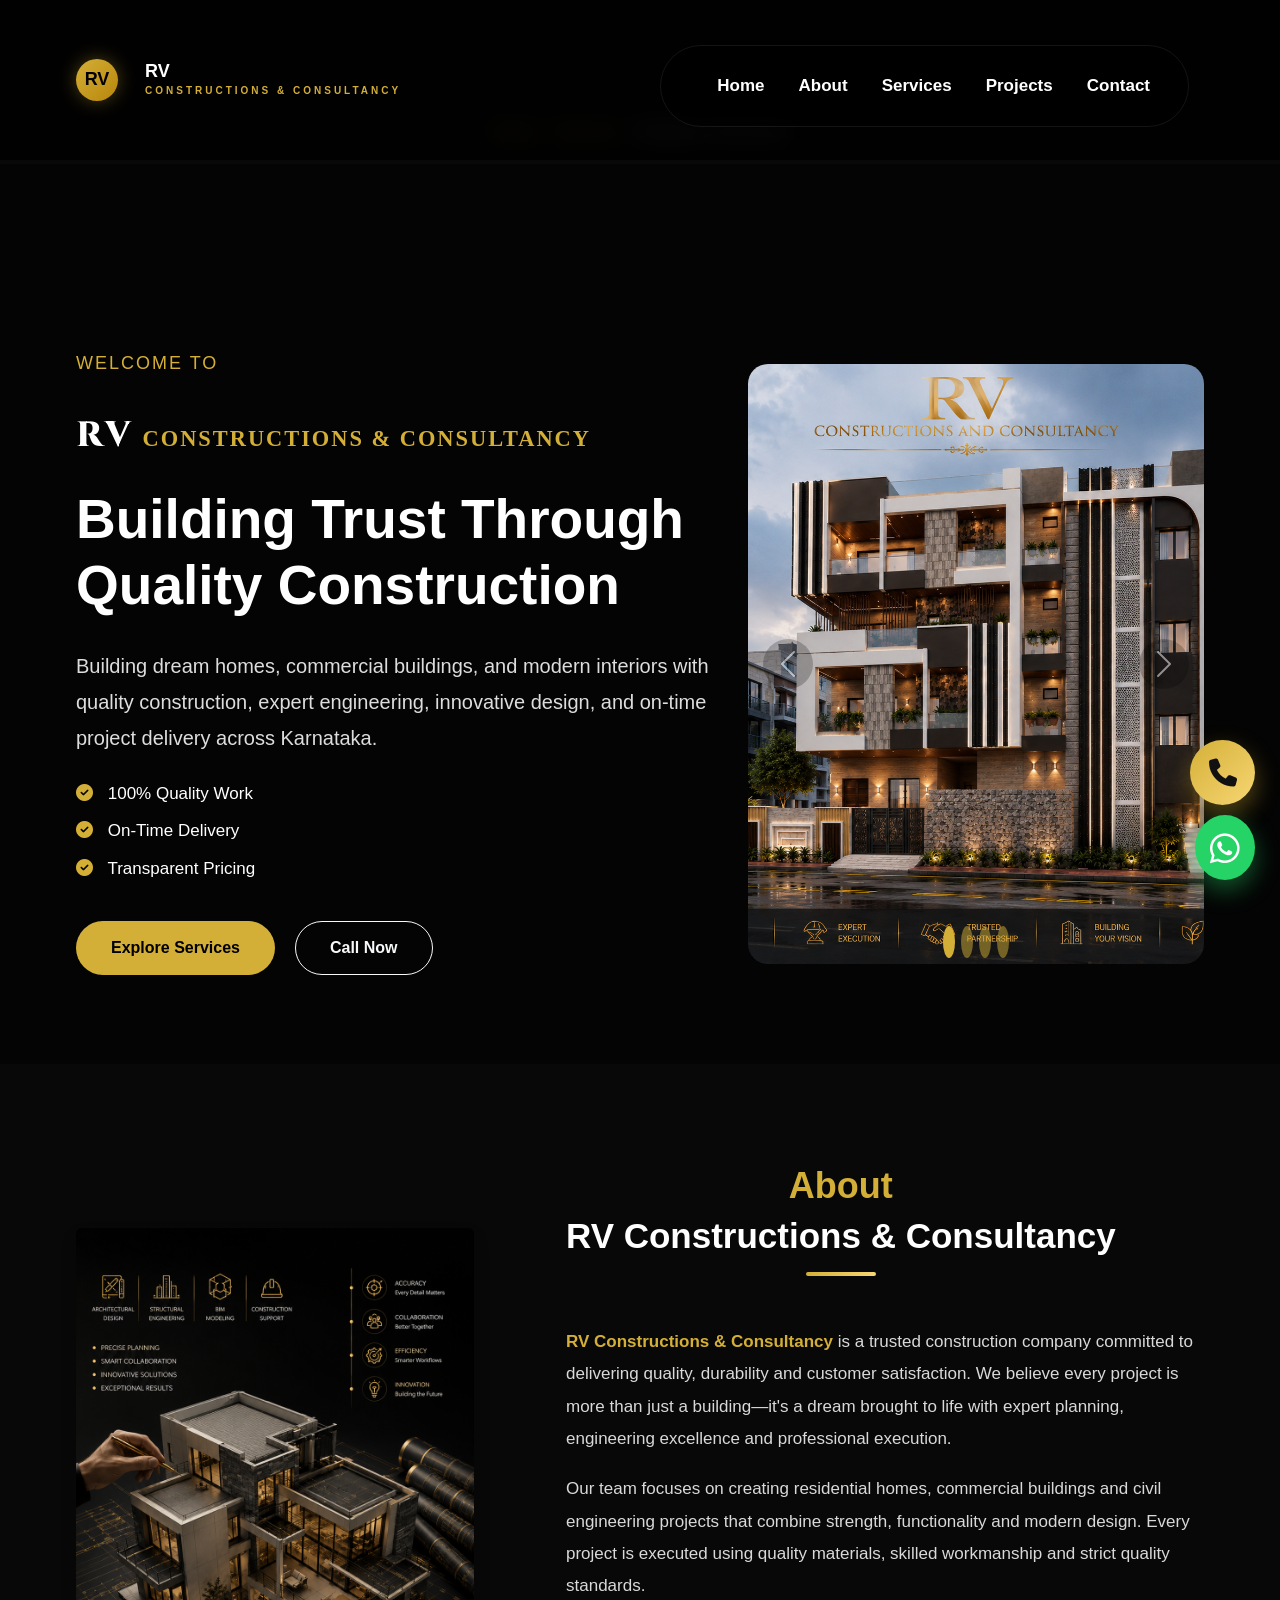
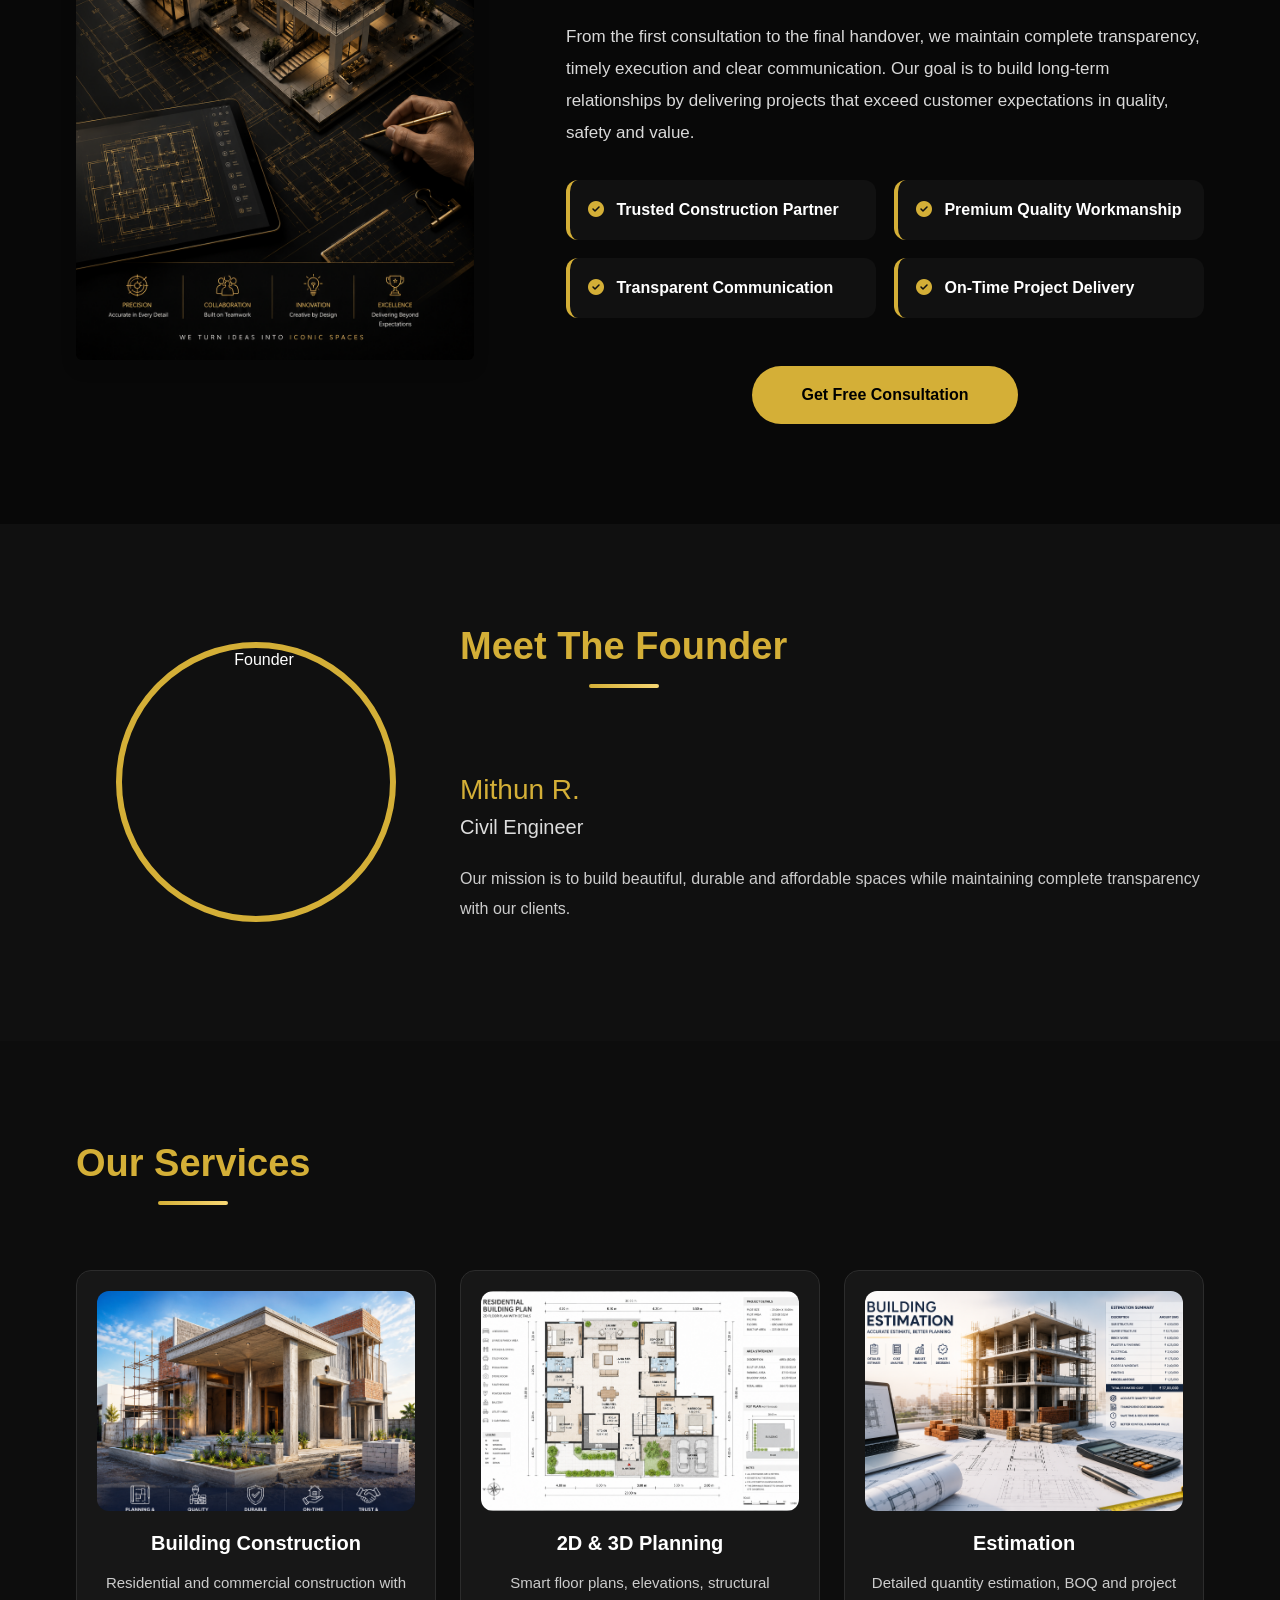
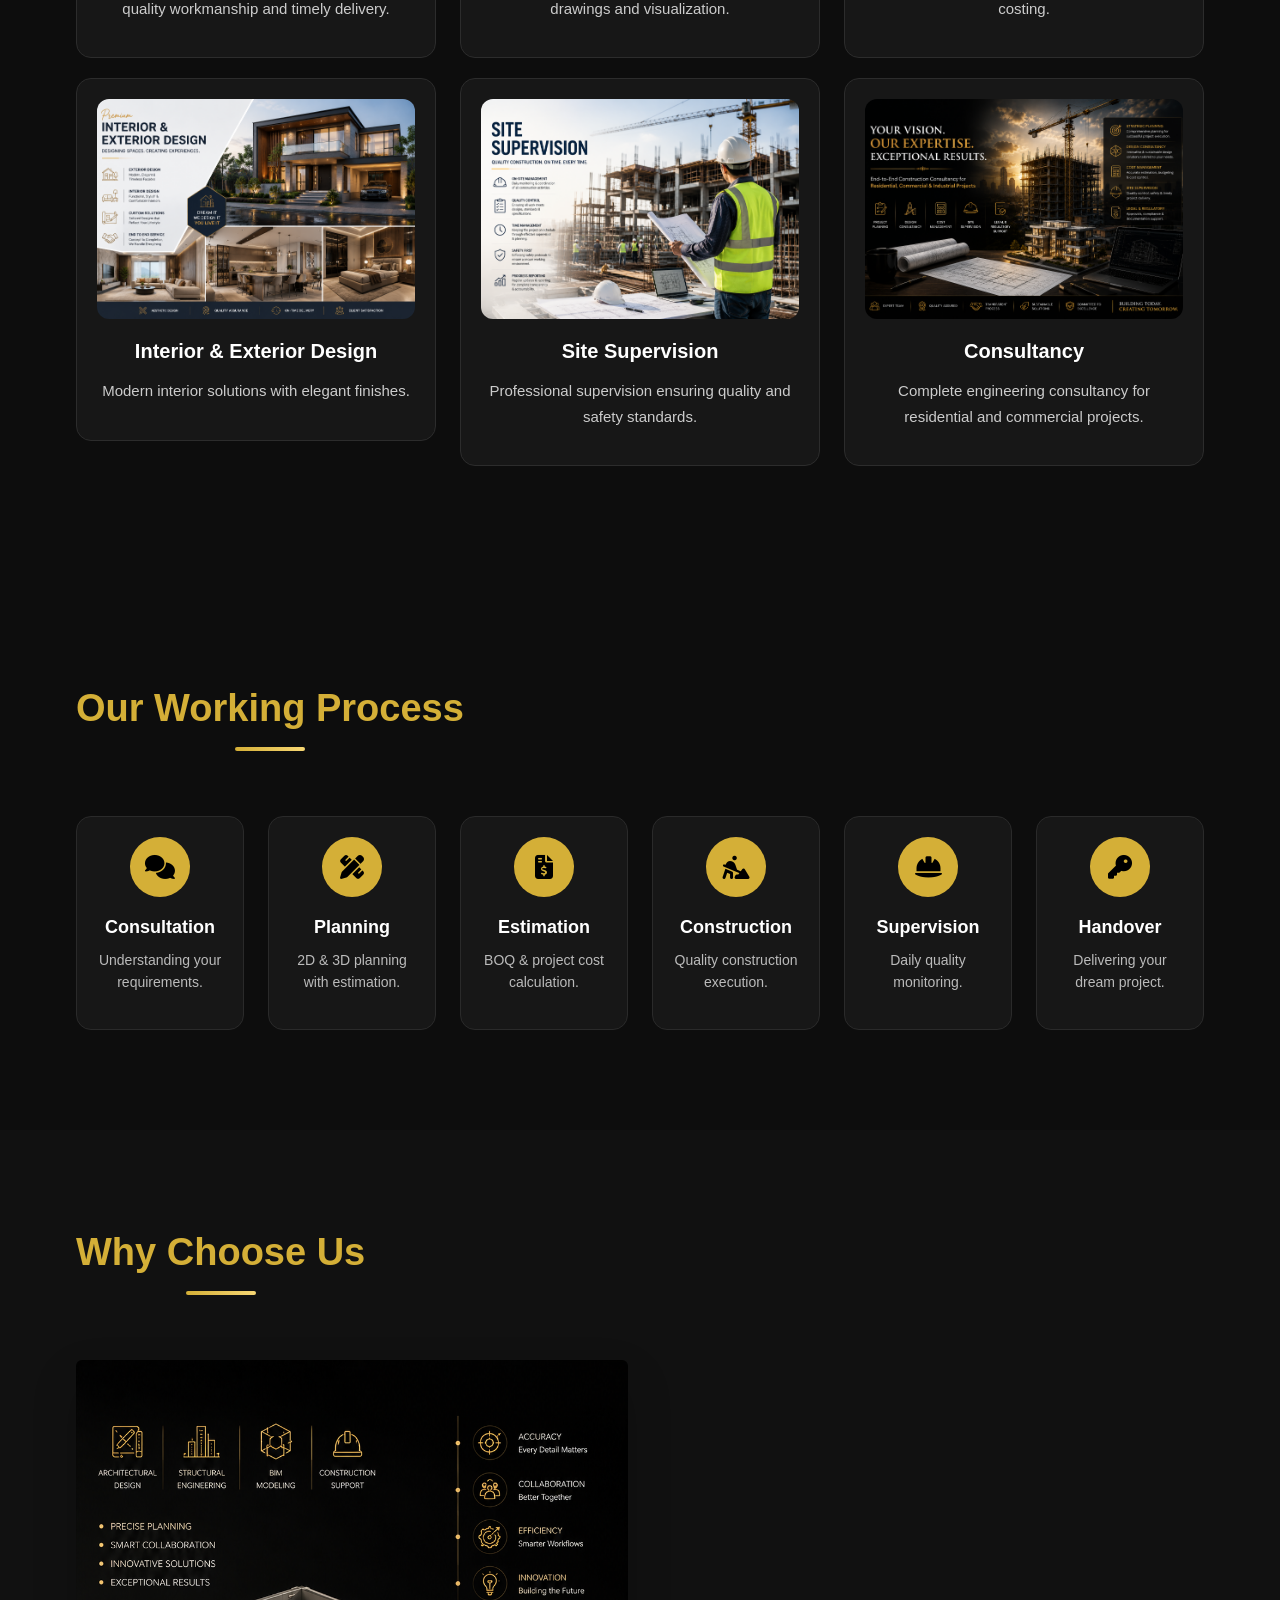
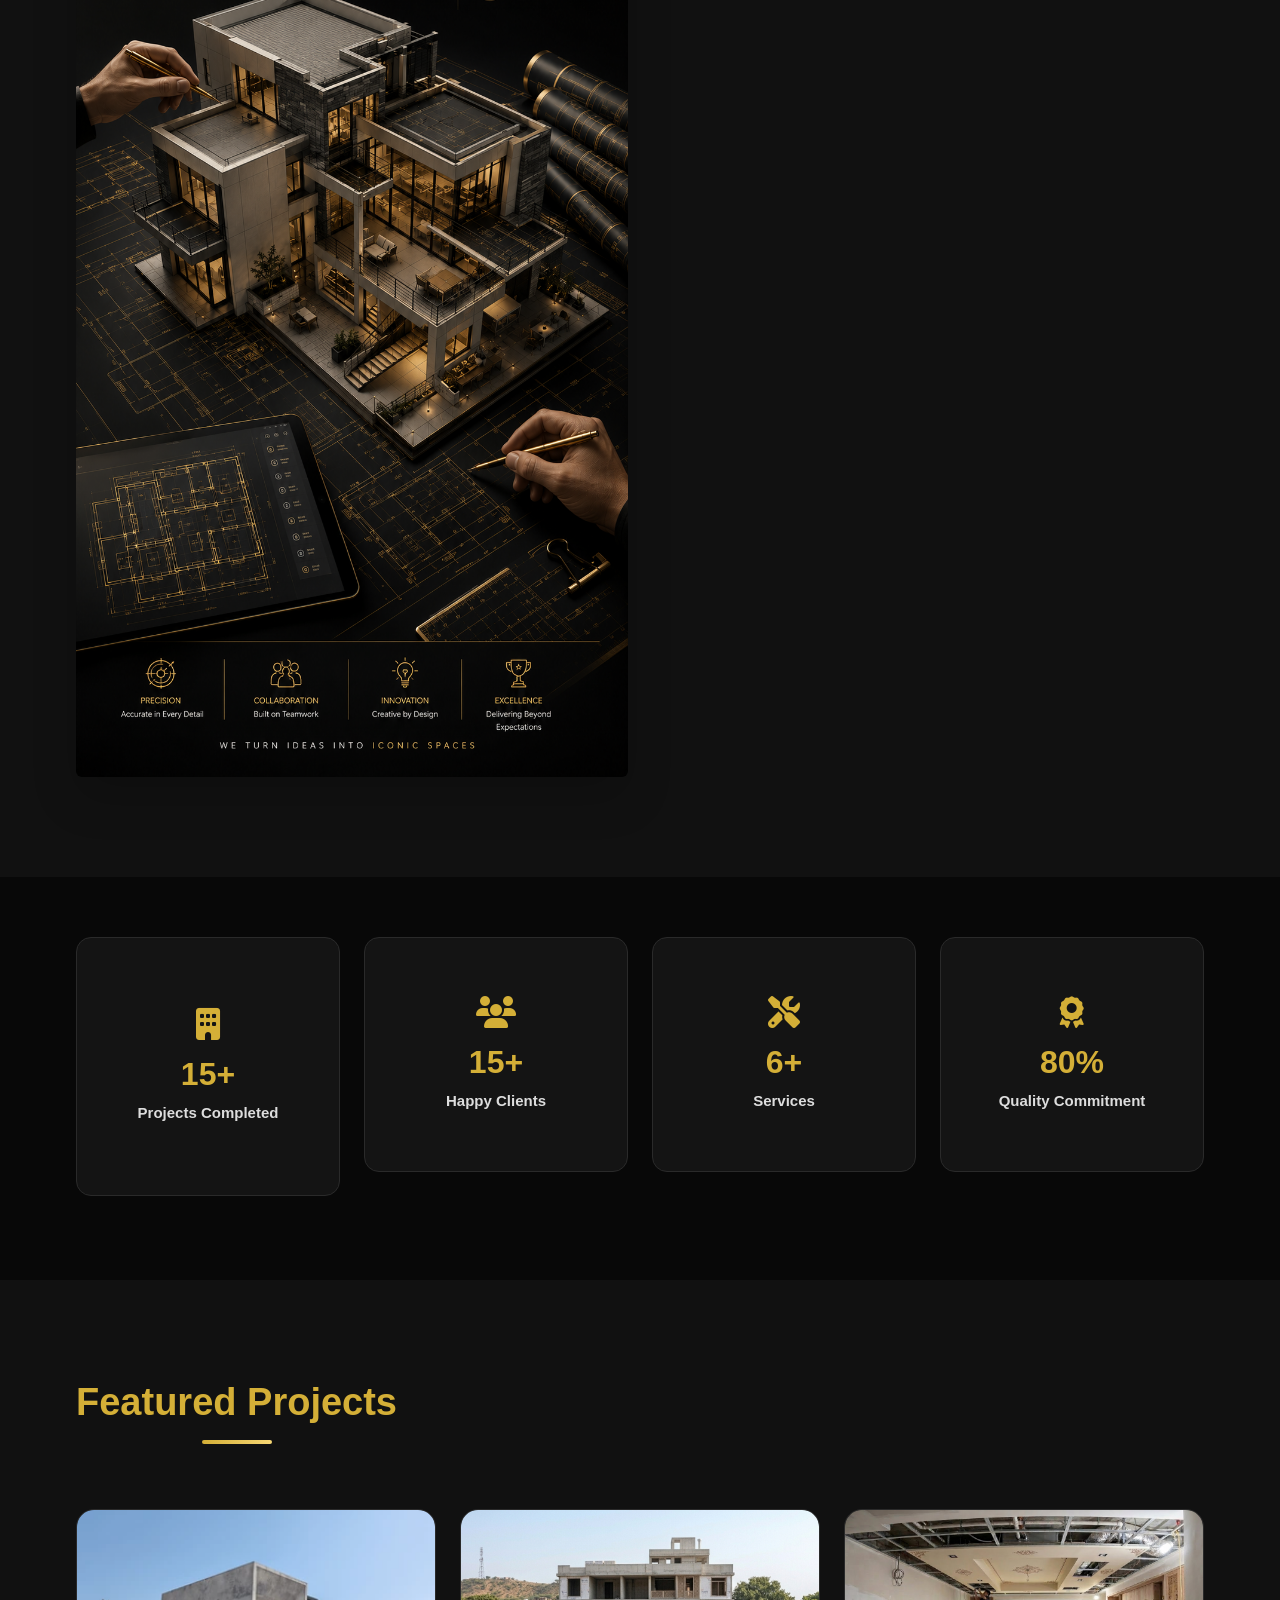
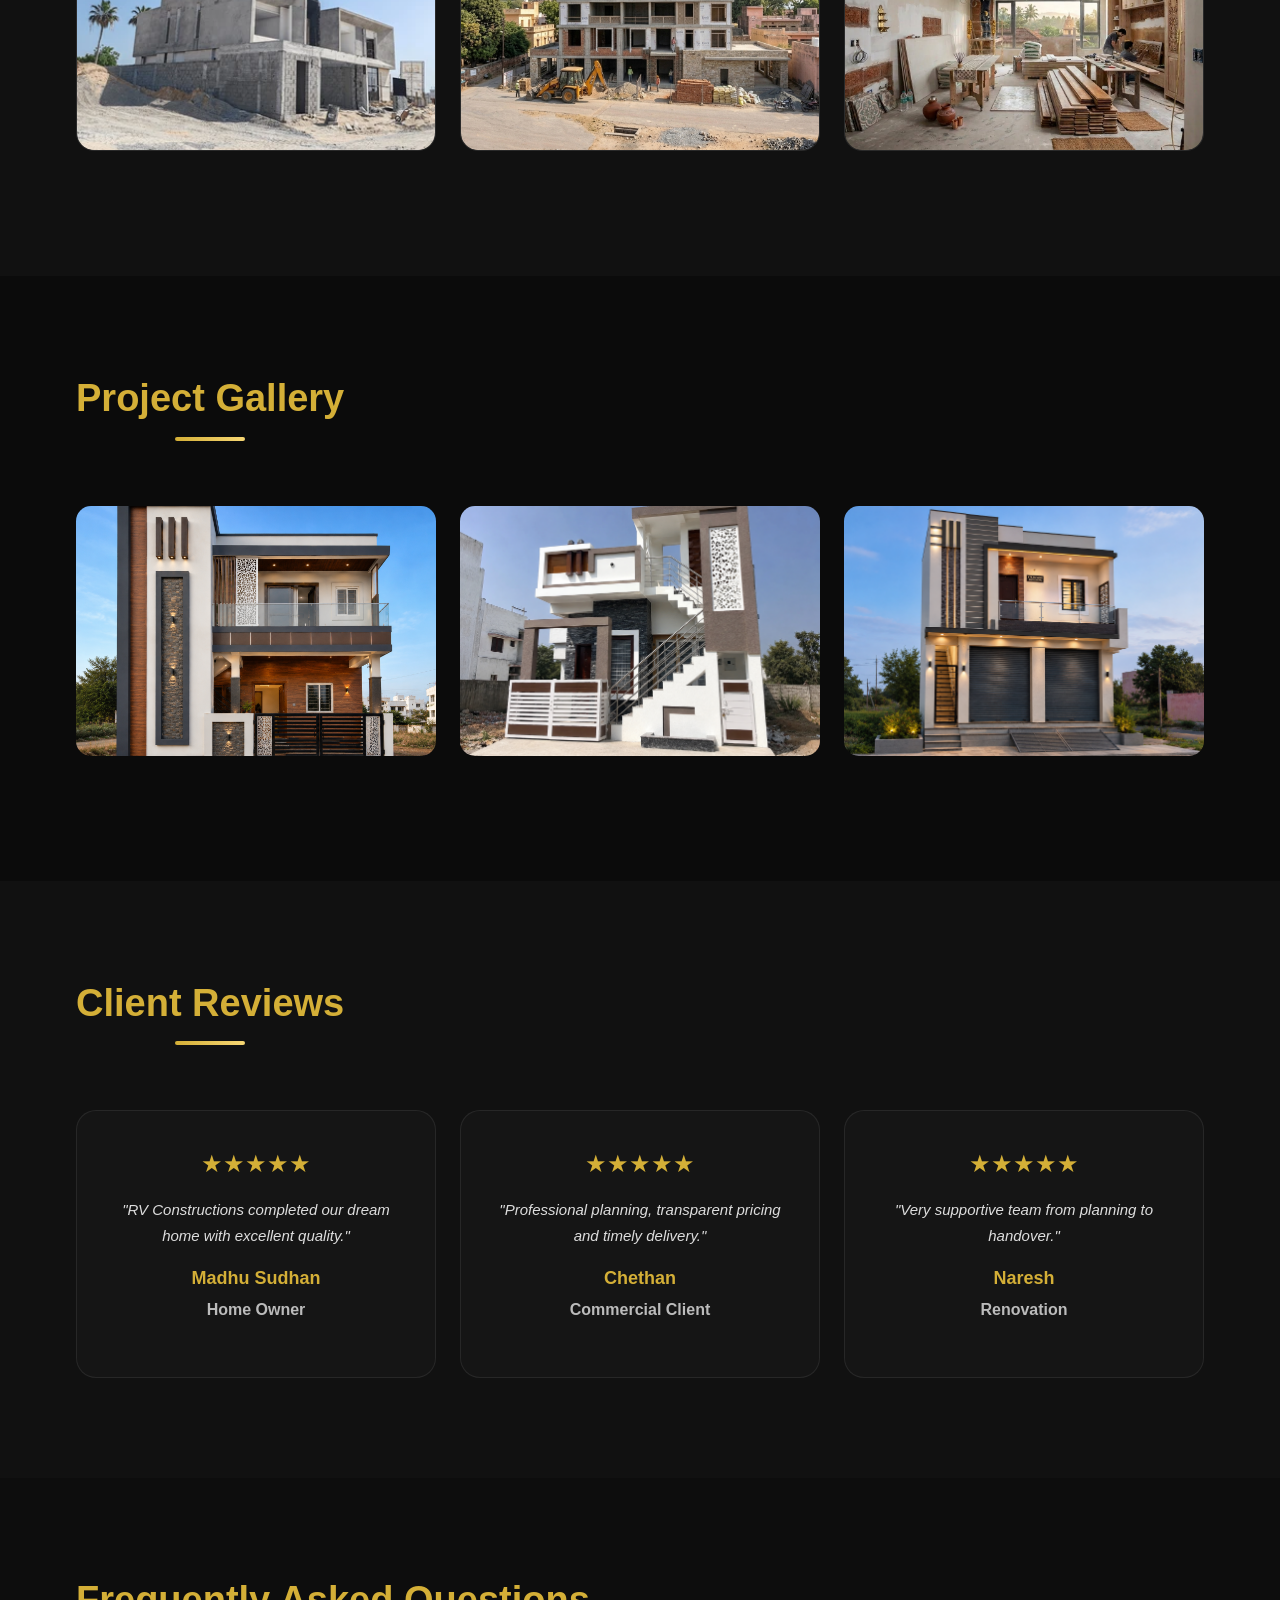
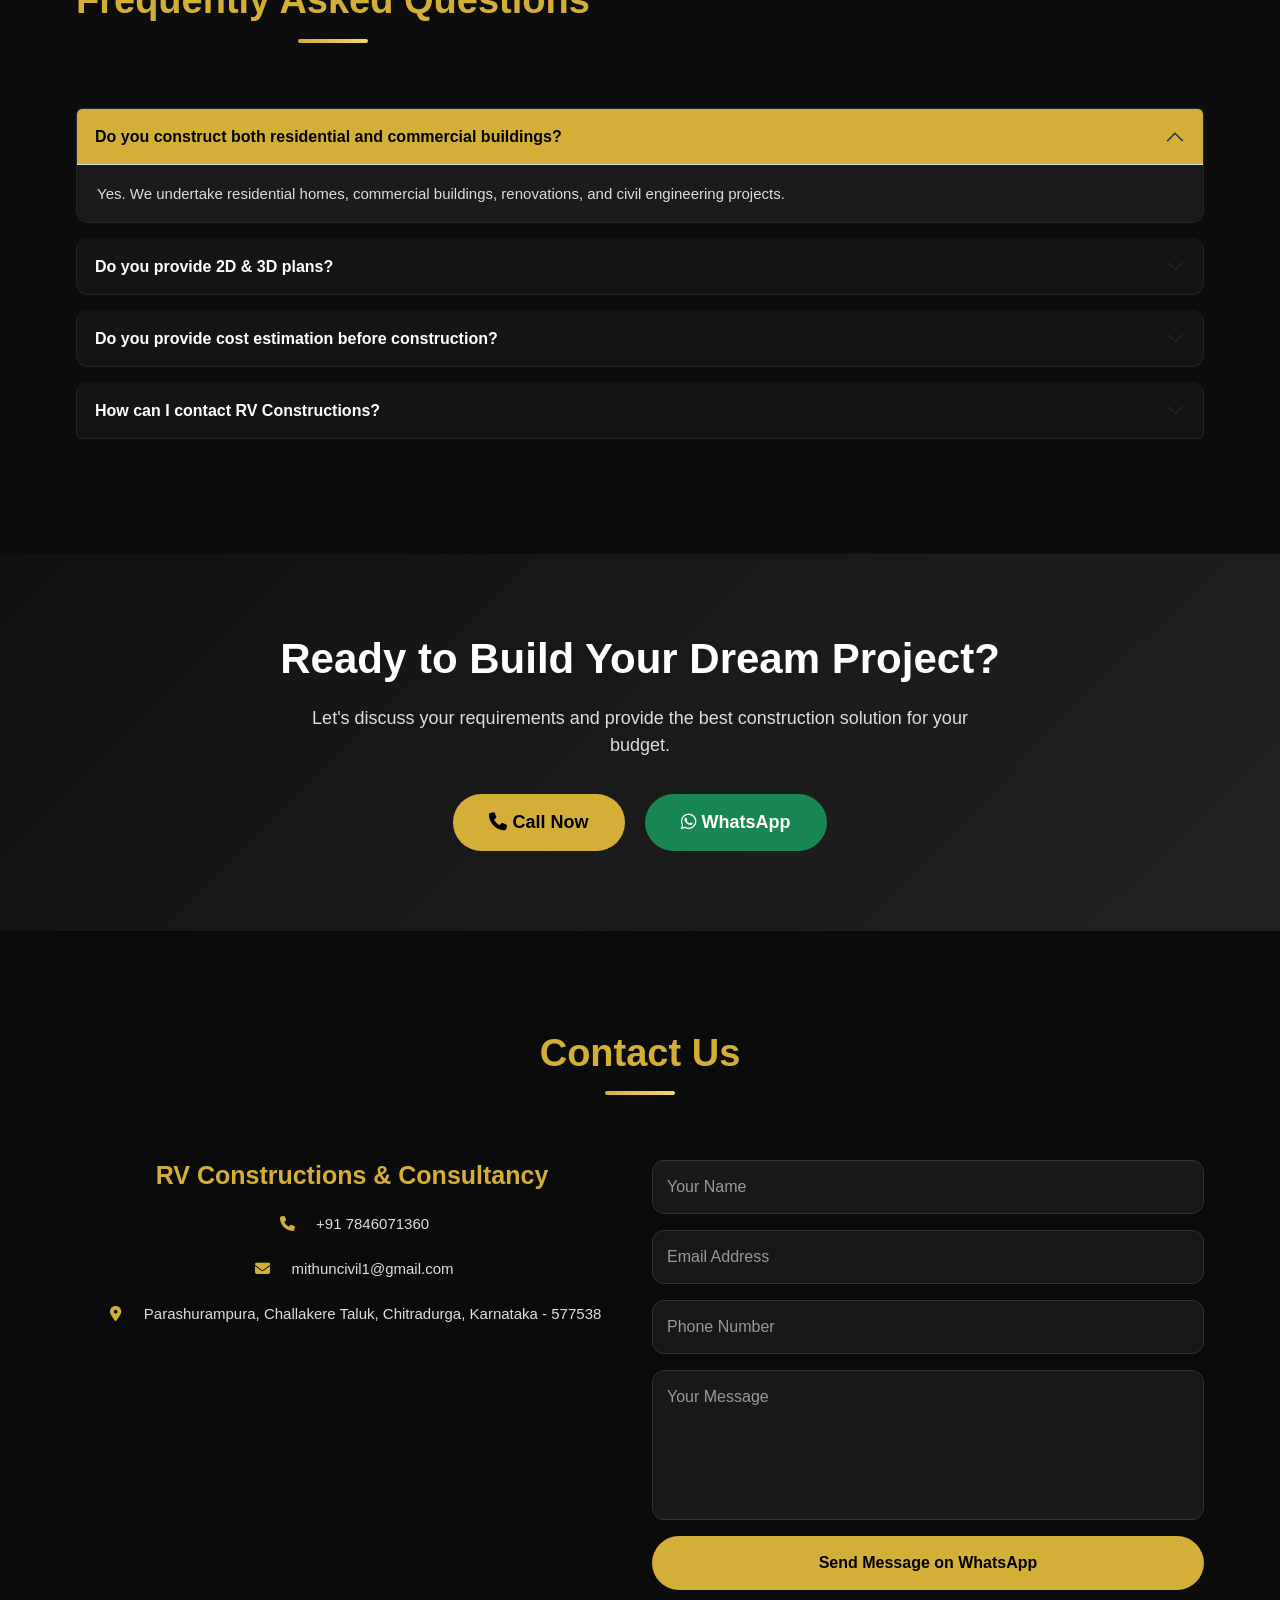
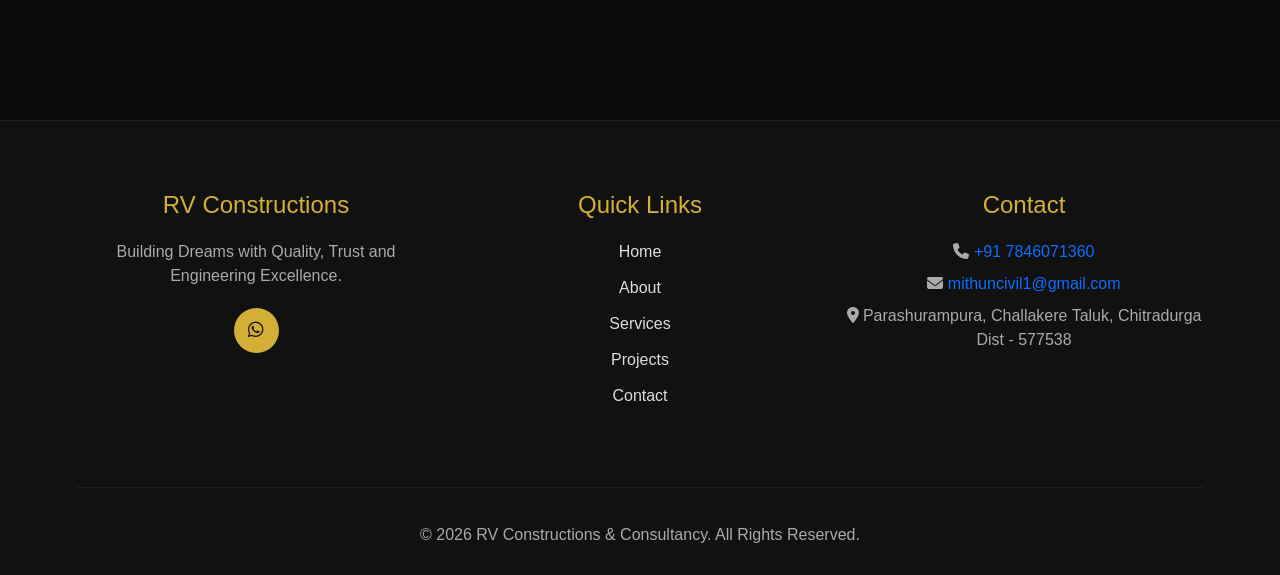
==== app/index.html @ 53a7eee6 "Restructure project for DevOps pipeline" ====
<!DOCTYPE html>
<html lang="en">

<head>

<meta charset="UTF-8">

<meta name="viewport" content="width=device-width, initial-scale=1.0">

<title>RV Constructions & Consultancy | Building Trust Through Quality Construction</title>

<meta name="description" content="RV Constructions & Consultancy provides residential, commercial construction, civil engineering, planning, estimation, interior, exterior and consultancy services.">

<meta name="keywords" content="Construction, Civil Engineering, Building Contractors, House Construction, Interior Design, Exterior Design, Consultancy">

<meta name="author" content="RV Constructions & Consultancy">

<meta name="robots" content="index, follow">

<link rel="icon" href="images/favicon.ico">

<link rel="stylesheet" href="https://cdn.jsdelivr.net/npm/bootstrap@5.3.3/dist/css/bootstrap.min.css">

<link rel="stylesheet" href="https://cdnjs.cloudflare.com/ajax/libs/font-awesome/6.6.0/css/all.min.css">

<!-- GLightbox CSS -->
<link rel="stylesheet" href="https://cdn.jsdelivr.net/npm/glightbox/dist/css/glightbox.min.css">

<link rel="stylesheet" href="css/style.css">

<link href="https://fonts.googleapis.com/css2?family=Cinzel:wght@700;800&display=swap" rel="stylesheet">

</head>

<body>


    
<!-- ===========================
     PRELOADER
=========================== -->

<div id="preloader">

    <div class="loader-box">

        <div class="loader-logo">RV</div>

        <h3>Constructions & Consultancy</h3>

        <div class="loader"></div>

    </div>

</div>



    <div id="progressBar"></div>

<!-- ===========================
     NAVBAR
=========================== -->

<nav class="navbar navbar-expand-lg fixed-top">

<div class="container">

<a class="navbar-brand" href="index.html">

<div class="logo">

    <div class="logo-icon">

        <span>RV</span>

    </div>

    <div class="logo-text">

    <h3>RV</h3>

    <span>Constructions & Consultancy</span>

</div>

</div>

</a>

<button
class="navbar-toggler"

type="button"

data-bs-toggle="collapse"

data-bs-target="#navbarNav">

<i class="fa-solid fa-bars"></i>

</button>

<div
class="collapse navbar-collapse"

id="navbarNav">

<ul class="navbar-nav ms-auto">

<li class="nav-item">
    <a class="nav-link" href="#home">Home</a>
</li>

<li class="nav-item">
    <a class="nav-link" href="#about">About</a>
</li>

<li class="nav-item">
    <a class="nav-link" href="#services">Services</a>
</li>

<li class="nav-item">
    <a class="nav-link" href="#projects">Projects</a>
</li>

<li class="nav-item">
    <a class="nav-link" href="#contact">Contact</a>
</li>

</ul>

</div>

</div>

</nav>


<!-- ===========================
     BREADCRUMB
=========================== -->

<section class="breadcrumb-section">

    <div class="container">

        <nav aria-label="breadcrumb">

            <ol class="breadcrumb justify-content-center">

                <li class="breadcrumb-item">

                    <a href="index.html">Home</a>

                </li>

                <li class="breadcrumb-item">

                    <a href="index.html#services">Services</a>

                </li>

                <li class="breadcrumb-item active">

                    Building Construction

                </li>

            </ol>

        </nav>

    </div>

</section>

<!-- ===========================
     HERO
=========================== -->

<section id="home" class="hero">

<div class="overlay"></div>

<div class="container">

<div class="row align-items-center">

<div class="col-lg-7">

<h5 class="gold-text">

WELCOME TO 

<p class="hero-company">
    <span class="hero-rv">RV</span>
    <span class="hero-name">Constructions & Consultancy</span>
</p>

</h5>

<h1>

Building Trust Through
Quality Construction

</h1>

<p>

Building dream homes, commercial buildings, and modern interiors with quality construction, 
expert engineering, innovative design, and on-time project delivery across Karnataka.

</p>

<div class="hero-features">

<div><i class="fa-solid fa-circle-check"></i> 100% Quality Work</div>

<div><i class="fa-solid fa-circle-check"></i> On-Time Delivery</div>

<div><i class="fa-solid fa-circle-check"></i> Transparent Pricing</div>

</div>

<div class="hero-btns">

<a href="#services"

class="btn btn-gold">

Explore Services

</a>

<a href="tel:+917846071360"

class="btn btn-outline-light">

Call Now

</a>

</div>

</div>

<div class="col-lg-5">

<div id="heroSlider"
     class="carousel slide carousel-fade"
     data-bs-ride="carousel"
     data-bs-interval="3500">

<!-- Indicators -->
<div class="carousel-indicators">

    <button type="button"
            data-bs-target="#heroSlider"
            data-bs-slide-to="0"
            class="active"></button>

    <button type="button"
            data-bs-target="#heroSlider"
            data-bs-slide-to="1"></button>

    <button type="button"
            data-bs-target="#heroSlider"
            data-bs-slide-to="2"></button>

    <button type="button"
            data-bs-target="#heroSlider"
            data-bs-slide-to="3"></button>

</div>

<!-- Slides -->
<div class="carousel-inner">

    <div class="carousel-item active">
        <img src="images/hero/hero1.jpg"
             class="d-block w-100 hero-slider-img">
    </div>

    <div class="carousel-item">
        <img src="images/hero/hero3.jpg"
             class="d-block w-100 hero-slider-img">
    </div>

    <!--
    <div class="carousel-item">
        <img src="images/hero/hero1.jpg"
             class="d-block w-100 hero-slider-img">
    </div>

    <div class="carousel-item">
        <img src="images/hero/hero3.jpg"
             class="d-block w-100 hero-slider-img">
    </div>
    -->

</div>

<!-- Previous -->
<button class="carousel-control-prev"
        type="button"
        data-bs-target="#heroSlider"
        data-bs-slide="prev">

    <span class="carousel-control-prev-icon"></span>

</button>

<!-- Next -->
<button class="carousel-control-next"
        type="button"
        data-bs-target="#heroSlider"
        data-bs-slide="next">

    <span class="carousel-control-next-icon"></span>

</button>

</div>

</div>

</div>

</div>

</div>

</section>

<!-- ===========================
     ABOUT
=========================== -->

<section id="about" class="about">

<div class="container">

<div class="row align-items-center g-5">

    <!-- Image -->

    <div class="col-lg-5 text-center">

        <img src="images/about/about.jpg"
             class="img-fluid rounded shadow about-img"
             alt="RV Constructions">

    </div>

    <!-- Content -->

    <div class="col-lg-7">

        <h2 class="section-title about-title">
            <span>About</span>
            <strong>RV Constructions & Consultancy</strong>
        </h2>

        <p>
            <strong>RV Constructions & Consultancy</strong> is a trusted
            construction company committed to delivering quality,
            durability and customer satisfaction. We believe every
            project is more than just a building—it's a dream brought
            to life with expert planning, engineering excellence and
            professional execution.
        </p>

        <p>
            Our team focuses on creating residential homes,
            commercial buildings and civil engineering projects that
            combine strength, functionality and modern design.
            Every project is executed using quality materials,
            skilled workmanship and strict quality standards.
        </p>

        <p>
            From the first consultation to the final handover,
            we maintain complete transparency, timely execution
            and clear communication. Our goal is to build long-term
            relationships by delivering projects that exceed customer
            expectations in quality, safety and value.
        </p>

        <!-- Highlights -->

        <div class="about-highlights">

            <div>
                <i class="fa-solid fa-circle-check"></i>
                Trusted Construction Partner
            </div>

            <div>
                <i class="fa-solid fa-circle-check"></i>
                Premium Quality Workmanship
            </div>

            <div>
                <i class="fa-solid fa-circle-check"></i>
                Transparent Communication
            </div>

            <div>
                <i class="fa-solid fa-circle-check"></i>
                On-Time Project Delivery
            </div>

        </div>

        <div class="text-center mt-5">
            <a href="#contact" class="btn btn-gold px-5 py-3">
                Get Free Consultation
            </a>
        </div>
        

    </div>

</div>

</div>

</section>

<!-- ===========================
     FOUNDER
=========================== -->

<section class="founder">

<div class="container">

<div class="row align-items-center">

<div class="col-lg-4 text-center">

<img

src="images/founder.jpg"

class="founder-img"

alt="Founder">

</div>

<div class="col-lg-8">

<h2 class="section-title">

Meet The Founder

</h2>

<h3>

Mithun R.

</h3>

<h5>

Civil Engineer

</h5>

<p>

Our mission is to build beautiful, durable and affordable spaces while maintaining complete transparency with our clients.

</p>

</div>

</div>

</div>

</section>

<!-- ===========================
     SERVICES
=========================== -->

<section
id="services"

class="services">

<div class="container">

<h2 class="section-title">

Our Services

</h2>

<div class="row">

    <div class="col-lg-4 col-md-6">

    <a href="building-construction.html" class="service-link">

    <div class="service-card">
    
    <img src="images/services/service1.jpg" class="service-img" alt="Building Construction">
    
    <p>
            
    </p>         

    <h4>Building Construction</h4>

    <p>
        Residential and commercial construction
        with quality workmanship and timely delivery.
    </p>

    </div>

    </a>

</div>

<div class="col-lg-4 col-md-6">

    <a href="planning.html" class="service-link">
    <div class="service-card">


        <img src="images/services/service4.jpg" class="service-img" alt="Planning">

        <p> 
               
        </p>

        <h4>2D & 3D Planning</h4>

        <p>
            Smart floor plans, elevations,
            structural drawings and visualization.
        </p>

    </div>
    </a>

</div>

<div class="col-lg-4 col-md-6">

    <div class="service-card">


        <img src="images/services/service5.jpg" class="service-img" alt="Planning">

        <p> 
               
        </p>


        <h4>Estimation</h4>

        <p>
            Detailed quantity estimation,
            BOQ and project costing.
        </p>

    </div>

</div>

<div class="col-lg-4 col-md-6">

    <div class="service-card">


        <img src="images/services/service2.jpg" class="service-img" alt="Planning">

        <p> 
               
        </p>


        <h4>Interior & Exterior Design</h4>

        <p>
            Modern interior solutions
            with elegant finishes.
        </p>

    </div>

</div>

<div class="col-lg-4 col-md-6">

    <div class="service-card">



        <img src="images/services/service3.jpg" class="service-img" alt="Planning">

        <p> 
               
        </p>

        <h4>Site Supervision</h4>

        <p>
            Professional supervision ensuring
            quality and safety standards.
        </p>

    </div>

</div>

<div class="col-lg-4 col-md-6">

    <div class="service-card">


        <img src="images/services/service6.jpg" class="service-img" alt="Planning">

        <p> 
               
        </p>

        <h4>Consultancy</h4>

        <p>
            Complete engineering consultancy
            for residential and commercial projects.
        </p>

    </div>

</div>

</div>

</div>

</section>

<!-- ===========================
     OUR PROCESS
=========================== -->

<section class="process">

<div class="container">

<h2 class="section-title">
Our Working Process
</h2>

<div class="row g-4">

<div class="col-lg-2 col-md-4 col-6">

<div class="process-card">

<div class="process-icon">
<i class="fa-solid fa-comments"></i>
</div>

<h5>Consultation</h5>

<p>Understanding your requirements.</p>

</div>

</div>

<div class="col-lg-2 col-md-4 col-6">

<div class="process-card">

<div class="process-icon">
<i class="fa-solid fa-pen-ruler"></i>
</div>

<h5>Planning</h5>

<p>2D & 3D planning with estimation.</p>

</div>

</div>

<div class="col-lg-2 col-md-4 col-6">

<div class="process-card">

<div class="process-icon">
<i class="fa-solid fa-file-invoice-dollar"></i>
</div>

<h5>Estimation</h5>

<p>BOQ & project cost calculation.</p>

</div>

</div>

<div class="col-lg-2 col-md-4 col-6">

<div class="process-card">

<div class="process-icon">
<i class="fa-solid fa-person-digging"></i>
</div>

<h5>Construction</h5>

<p>Quality construction execution.</p>

</div>

</div>

<div class="col-lg-2 col-md-4 col-6">

<div class="process-card">

<div class="process-icon">
<i class="fa-solid fa-helmet-safety"></i>
</div>

<h5>Supervision</h5>

<p>Daily quality monitoring.</p>

</div>

</div>

<div class="col-lg-2 col-md-4 col-6">

<div class="process-card">

<div class="process-icon">
<i class="fa-solid fa-key"></i>
</div>

<h5>Handover</h5>

<p>Delivering your dream project.</p>

</div>

</div>

</div>

</div>

</section>

<!-- ===========================
     WHY CHOOSE US
=========================== -->

<section class="why-us">

<div class="container">

<h2 class="section-title">

Why Choose Us

</h2>

<div class="row">

<div class="col-lg-6">

<img src="images/about/about.jpg"

class="img-fluid rounded"

alt="Construction Site">

</div>

<div class="col-lg-6">

<div class="why-box">

<h4>

<i class="fa-solid fa-circle-check"></i>

Quality Construction

</h4>

<p>

Every project is completed using quality
materials and engineering best practices.

</p>

</div>

<div class="why-box">

<h4>

<i class="fa-solid fa-circle-check"></i>

Transparent Pricing

</h4>

<p>

Clear quotations with no hidden charges.

</p>

</div>

<div class="why-box">

<h4>

<i class="fa-solid fa-circle-check"></i>

On-Time Delivery

</h4>

<p>

Proper planning ensures projects
are completed on schedule.

</p>

</div>

<div class="why-box">

<h4>

<i class="fa-solid fa-circle-check"></i>

Customer Satisfaction

</h4>

<p>

Your dream project is our responsibility.

</p>

</div>

</div>

</div>

</div>

</section>

<!-- ===========================
     ACHIEVEMENTS
=========================== -->

<section class="stats">

<div class="container">

<div class="row g-4 text-center">

<div class="col-lg-3 col-6 mb-4">

<div class="stats-card">

<i class="fa-solid fa-building"></i> 

<h2 data-target="15" data-symbol="+">0</h2>

<p>Projects Completed</p>

</div>

</div>

<div class="col-lg-3 col-6 mb-5">

<div class="stats-card"> 

<i class="fa-solid fa-users"></i>     

<h2 data-target="15" data-symbol="+">0</h2>

<p>Happy Clients</p>

</div>

</div>

<div class="col-lg-3 col-6 mb-5">

<div class="stats-card">

<i class="fa-solid fa-screwdriver-wrench"></i>

<h2 data-target="6" data-symbol="+">0</h2>

<p>Services</p>

</div>

</div>

<div class="col-lg-3 col-6 mb-5">

<div class="stats-card">
    
    <i class="fa-solid fa-award"></i>

<h2 data-target="100" data-symbol="%">0</h2>

<p>Quality Commitment</p>

</div>

</div>

</div>

</div>

</section>

<!-- ===========================
     FEATURED PROJECTS
=========================== -->

<section
id="projects"

class="projects">

<div class="container">

<h2 class="section-title">

Featured Projects

</h2>

<div class="row">

    <div class="col-lg-4 col-md-6">

    <div class="project-card">

    <div class="project-image">

        <img src="images/gallery/gallery1.jpg" alt="Project 1">

        <div class="project-overlay">

            <h4>Modern Villa</h4>

            <p>Residential Construction</p>

        </div>

    </div>

</div>

</div>

<div class="col-lg-4 col-md-6">

    <div class="project-card">

    <div class="project-image">

        <img src="images/gallery/gallery2.jpg" alt="Project 2">

        <div class="project-overlay">
            <h4>Commercial Building</h4>
            <p>Office Construction</p>
        </div>

    </div>

</div>

</div>

<div class="col-lg-4 col-md-6">

    <div class="project-card">

        <div class="project-image">

        <img src="images/gallery/gallery3.jpg" alt="Project 3">

        <div class="project-overlay">
            <h4>Interior Design</h4>
            <p>Premium Interior Works</p>
        </div>

        </div>

    </div>

</div>

</div>

</div>

</section>

<!-- ===========================
     GALLERY
=========================== -->

<section class="gallery">

<div class="container">

<h2 class="section-title">

Project Gallery

</h2>

<div class="row">

<div class="col-md-4">

<a href="images/projects/project1.jpg"
class="glightbox"
data-gallery="rv-gallery">

<img src="images/projects/project1.jpg"
class="gallery-img"
alt="Project 1">

</a>

</div>

<div class="col-md-4">

<a href="images/projects/project2.jpg"
class="glightbox"
data-gallery="rv-gallery">

<img src="images/projects/project2.jpg"
class="gallery-img"
alt="Project 2">

</a>

</div>

<div class="col-md-4">

<a href="images/projects/project3.jpg"
class="glightbox"
data-gallery="rv-gallery">

<img src="images/projects/project3.jpg"
class="gallery-img"
alt="Project 3">

</a>

</div>

</div>

</section>

<!-- ===========================
     TESTIMONIAL
=========================== -->

<section class="testimonial">

<div class="container">

<h2 class="section-title">
Client Reviews
</h2>

<div class="row">

<div class="col-lg-4">
<div class="testimonial-card">

<div class="stars">
★★★★★
</div>

<p>
"RV Constructions completed our dream home with excellent quality."
</p>

<h5>Madhu Sudhan</h5>

<span>Home Owner</span>

</div>
</div>

<div class="col-lg-4">
<div class="testimonial-card">

<div class="stars">
★★★★★
</div>

<p>
"Professional planning, transparent pricing and timely delivery."
</p>

<h5>Chethan</h5>

<span>Commercial Client</span>

</div>
</div>

<div class="col-lg-4">
<div class="testimonial-card">

<div class="stars">
★★★★★
</div>

<p>
"Very supportive team from planning to handover."
</p>

<h5>Naresh</h5>

<span>Renovation</span>

</div>

</div>

</div>

</div>

</div>

</section>


<!-- ===========================
     FAQ
=========================== -->

<section class="faq">

<div class="container">

<h2 class="section-title">
Frequently Asked Questions
</h2>

<div class="accordion" id="faqAccordion">

<div class="accordion-item">

<h2 class="accordion-header">

<button class="accordion-button"
type="button"
data-bs-toggle="collapse"
data-bs-target="#faq1">

Do you construct both residential and commercial buildings?

</button>

</h2>

<div id="faq1"
class="accordion-collapse collapse show"
data-bs-parent="#faqAccordion">

<div class="accordion-body">

Yes. We undertake residential homes, commercial buildings, renovations, and civil engineering projects.

</div>

</div>

</div>

<div class="accordion-item">

<h2 class="accordion-header">

<button class="accordion-button collapsed"
type="button"
data-bs-toggle="collapse"
data-bs-target="#faq2">

Do you provide 2D & 3D plans?

</button>

</h2>

<div id="faq2"
class="accordion-collapse collapse"
data-bs-parent="#faqAccordion">

<div class="accordion-body">

Yes. We provide 2D floor plans, 3D elevations, structural drawings, and complete planning solutions.

</div>

</div>

</div>

<div class="accordion-item">

<h2 class="accordion-header">

<button class="accordion-button collapsed"
type="button"
data-bs-toggle="collapse"
data-bs-target="#faq3">

Do you provide cost estimation before construction?

</button>

</h2>

<div id="faq3"
class="accordion-collapse collapse"
data-bs-parent="#faqAccordion">

<div class="accordion-body">

Absolutely. We prepare detailed BOQ, quantity estimation, and project cost estimation before starting work.

</div>

</div>

</div>

<div class="accordion-item">

<h2 class="accordion-header">

<button class="accordion-button collapsed"
type="button"
data-bs-toggle="collapse"
data-bs-target="#faq4">

How can I contact RV Constructions?

</button>

</h2>

<div id="faq4"
class="accordion-collapse collapse"
data-bs-parent="#faqAccordion">

<div class="accordion-body">

You can call us, send a WhatsApp message, or use the contact form on this website.

</div>

</div>

</div>

</div>

</div>

</section>




<!-- ===========================
     CALL TO ACTION
=========================== -->

<section class="cta-banner">

<div class="container">

<h2>Ready to Build Your Dream Project?</h2>

<p>
Let's discuss your requirements and provide the best construction solution for your budget.
</p>

<div class="cta-buttons">

<a href="tel:+917846071360" class="btn btn-gold">
<i class="fa-solid fa-phone"></i>
Call Now
</a>

<a href="https://wa.me/917846071360"
target="_blank"
class="btn btn-success">

<i class="fa-brands fa-whatsapp"></i>
WhatsApp

</a>

</div>

</div>

</section>


<!-- ===========================
     CONTACT
=========================== -->

<section id="contact" class="contact">

<div class="container">

<h2 class="section-title">

Contact Us

</h2>

<div class="row">

<div class="col-lg-6">

<h4>

RV Constructions & Consultancy

</h4>

<p>

<i class="fa-solid fa-phone"></i>

+91 7846071360

</p>

<p>

<i class="fa-solid fa-envelope"></i>

mithuncivil1@gmail.com

</p>

<p>

<i class="fa-solid fa-location-dot"></i>

<a
href="https://maps.google.com/?q=Parashurampura,Challakere,Karnataka"
target="_blank">

Parashurampura,
Challakere Taluk,
Chitradurga,
Karnataka - 577538

</a>

</p>

</div>

<div class="col-lg-6">

<form id="contactForm">

<input type="text" id="name" class="form-control mb-3" placeholder="Your Name" required>

<input type="email" id="email" class="form-control mb-3" placeholder="Email Address">

<input type="tel" id="phone" class="form-control mb-3" placeholder="Phone Number" required>

<textarea id="message" class="form-control mb-3" rows="5" placeholder="Your Message" required></textarea>

<button type="submit" class="btn btn-gold w-100">
    Send Message on WhatsApp
</button>

</form>

</div>

</div>

</div>

</section>

<!-- ===========================
     FOOTER
=========================== -->

<footer>

<div class="container">

<div class="row">

<div class="col-lg-4">

    <h4>RV Constructions</h4>

    <p>
        Building Dreams with Quality,
        Trust and Engineering Excellence.
    </p>

    <div class="footer-social">
        <!--
        <a href="#"><i class="fab fa-facebook-f"></i></a>

        <a href="#"><i class="fab fa-instagram"></i></a>

        <a href="#"><i class="fab fa-linkedin-in"></i></a>
        -->
        <a href="https://wa.me/917846071360">
            <i class="fab fa-whatsapp"></i>
        </a>

    </div>

</div>

<div class="col-lg-4">

<h4>Quick Links</h4>

<ul class="footer-links">

<li><a href="#home">Home</a></li>

<li><a href="#about">About</a></li>

<li><a href="#services">Services</a></li>

<li><a href="#projects">Projects</a></li>

<li><a href="#contact">Contact</a></li>

</ul>

</div>

<div class="col-lg-4">

<h4>Contact</h4>

<p>

<i class="fa-solid fa-phone"></i>
<a href="tel:+91-7846071360">
+91 7846071360
</a>
</p>

<p>

<i class="fa-solid fa-envelope"></i>
<a href="mailto:mithuncivil1@gmail.com">
mithuncivil1@gmail.com
</a>
</p>

<p>

<i class="fa-solid fa-location-dot"></i>

Parashurampura, Challakere Taluk, Chitradurga Dist - 577538

</p>

</div>

</div>

<hr>

<div class="text-center">

<p>

© 2026 RV Constructions & Consultancy. All Rights Reserved.

</p>

</div>

</div>

</footer>

<!-- Floating Call -->

<a href="tel:+917846071360"

class="call-float"

title="Call Now">

<i class="fa-solid fa-phone"></i>

</a>

<!-- Floating WhatsApp -->

<a href="https://wa.me/917846071360"

class="whatsapp-float"

target="_blank"

title="Chat with us on WhatsApp">

<i class="fa-brands fa-whatsapp"></i>

</a>


<!-- Back To Top -->

<button id="topBtn">

<i class="fa-solid fa-arrow-up"></i>

</button>

<script src="https://cdn.jsdelivr.net/npm/bootstrap@5.3.3/dist/js/bootstrap.bundle.min.js"></script>

<!-- GLightbox JS -->
<script src="https://cdn.jsdelivr.net/npm/glightbox/dist/js/glightbox.min.js"></script>

<script src="js/script.js"></script>

</body>
</html>
---- app/css/style.css ----
/* =====================================================
   RV CONSTRUCTIONS & CONSULTANCY
   Version 1.0
===================================================== */

:root{

    --primary:#D4AF37;
    --secondary:#080808;
    --dark:#111111;
    --light:#ffffff;
    --gray:#d9d9d9;
    --transition:.4s ease;

}

*{

    margin:0;
    padding:0;
    box-sizing:border-box;

}

html{

    scroll-behavior:smooth;

}

body{

    font-family:'Poppins',sans-serif;
    background:var(--secondary);
    color:var(--light);
    overflow-x:hidden;

}

a{

    text-decoration:none;

}

img{

    max-width:100%;
    display:block;

}

section{

    padding:100px 0;

}

.container{

    width:90%;
    max-width:1200px;
    margin:auto;

}

/* ===========================
   Scroll Progress Bar
=========================== */

#progressBar{
    position:fixed;
    top:0;
    left:0;
    width:0%;
    height:4px;
    background:#D4AF37;
    z-index:99999;
    transition:width .15s linear;
}




/*=========================
NAVBAR
=========================*/

.navbar{
backdrop-filter:blur(12px);
padding:12px 0;
transition:.3s;
box-shadow:0 8px 20px rgba(0,0,0,.25);

}

.navbar .container{
    display:flex;
    align-items:center;

}

.navbar-brand{
    color:white !important;
    display:flex;
    align-items:center;
    padding:0;
    margin:0;

}

/*=========================
LOGO
=========================*/

.logo{

    display:flex;
    align-items:center;
    justify-content:center;
    gap: 15px;

}

.logo-icon{

    width:55px;
    height:55px;
    border-radius:50%;
    background:linear-gradient(135deg,#D4AF37,#B8860B);
    display:flex;
    justify-content:center;
    align-items:center;
    color:#000;
    font-size:24px;
    font-weight:700;
    box-shadow:0 0 18px rgba(212,175,55,.35);

}

.logo-text{
    display:flex;
    flex-direction:column;
    justify-content:center;
    margin-left:12px;
}


.logo-text h3{

margin:0;

font-size:34px;

font-weight:800;

color:#fff;

line-height:1;

}

.logo-text span{

margin-top:5px;

font-size:14px;

letter-spacing:3px;

color:#D4AF37;

text-transform:uppercase;

font-weight:600;

}

.nav-link{

color:#fff;

font-weight:600;

margin-left:18px;

transition:.3s;

position:relative;

}

.nav-link:hover{

color:#D4AF37;

}

.nav-link::after{

content:"";

position:absolute;

left:50%;

bottom:-6px;

width:0;

height:2px;

background:#D4AF37;

transition:.3s;
transform:translateX(-50%);

}

.nav-link:hover::after{

width:100%;

}

.nav-link.active::after{

width:70%;

}

/*==============================
BREADCRUMB
==============================*/

.breadcrumb-section{

    padding:120px 0 20px;

    background:#080808;

}

.breadcrumb{

    background:none;

    margin:0;

}

.breadcrumb-item a{

    color:#D4AF37;

    text-decoration:none;

    transition:.3s;

}

.breadcrumb-item a:hover{

    color:white;

}

.breadcrumb-item.active{

    color:#bdbdbd;

}

.breadcrumb-item + .breadcrumb-item::before{

    color:#666;

}

/*=========================
HERO
=========================*/

.hero{
    min-height:100vh;
    background:#080808;
    display:flex;
    align-items:center;
    position:relative;
    padding:140px 0 80px;
    padding-top:180px;
    padding-bottom:80px;
}


.overlay{
    position:absolute;
    top:0;
    left:0;
    width:100%;
    height:100%;
    background:rgba(0,0,0,.45);
    z-index:1;
    pointer-events:none;
}

.hero .container{
    position:relative;
    z-index:2;
}



.gold-text{
    color:#D4AF37;
    letter-spacing:2px;
    margin-bottom:18px;
    font-size:18px;
}

.hero h1{

    font-size:55px;

    line-height:1.2;

    font-weight:700;

    max-width:700px;
    

}

.hero p{

    margin-top:30px;

    font-size:20px;

    color:#ddd;

    line-height:1.8;

    max-width:650px;

}

.hero-btns{

    margin-top:40px;

    display:flex;

    gap:20px;

    flex-wrap:wrap;

}

.hero-img{

    animation:float 4s ease-in-out infinite;

}

.hero-company{

font-size:18px;
font-weight:600;
letter-spacing:3px;
color:#d4af37;
margin:18px 0 10px;
font-family:'Poppins',sans-serif;
}

.hero-rv{
    font-size:2.2rem;
    font-family: 'Cinzel', serif;
    font-weight:800;
    color:#fff;
    letter-spacing:4px;
    text-transform:uppercase;
}



.hero-name{
    font-size:1.4rem;
    font-family:'Playfair Display', serif;
    font-weight:800;
    color:#d4af37;
    letter-spacing:2px;
    text-transform:uppercase;
}


.navbar-nav{

backdrop-filter:blur(14px);

padding:15px 30px;

border-radius:50px;

border:1px solid rgba(255,255,255,.08);
width:auto;

}

/*=========================
BUTTONS
=========================*/

.btn{
    padding:14px 34px;
    border-radius:40px;
    transition:all .35s ease;
    font-weight:600;

}

.btn-gold{
    background:var(--primary);
    color:#000;

}

.btn-gold:hover{
    background:#fff;
    color:#000;
    transform:translateY(-3px);

}

.btn-outline-light:hover{
    transform:translateY(-3px);

}

.btn:hover{
    transform:translateY(-4px);

}

/*=========================
SECTION TITLE
=========================*/

.section-title{
    text-align:center;
    margin-bottom:50px;
    font-size:38px;
    font-weight:700;
    color:var(--primary);
    position:relative;
    display:inline-block;

}

.section-title::after{
    content:"";
    width:70px;
    left:0;
    height:4px;
    bottom:-12px;
    background:linear-gradient(90deg,#d4af37,#f7d774);
    display:block;
    margin:15px auto;
    border-radius:20px;
    transition:.4s;

}

section:hover .section-title::after{
    width:150px;

}

/* ===========================
   ABOUT SECTION
=========================== */

.about{
    padding:100px 0;
}

.about-img{
    width:90%;
    max-width:480px;
    border-radius:18px;
    transition:.4s;
}

.about-img:hover{
    transform:scale(1.03);
}

.about p{
    color:#d9d9d9;
    font-size:17px;
    line-height:1.9;
    margin-bottom:18px;
}

.about strong{
    color:#D4AF37;
}

.about-highlights{
    display:grid;
    grid-template-columns:repeat(2,1fr);
    gap:18px;
    margin-top:30px;
}

.about-highlights div{
    background:#111;
    padding:18px;
    border-left:4px solid #D4AF37;
    border-radius:12px;
    color:#fff;
    font-weight:600;
    transition:.35s;
}

.about-highlights div:hover{
    transform:translateY(-5px);
    box-shadow:0 10px 25px rgba(212,175,55,.25);
}

.about-highlights i{
    color:#D4AF37;
    margin-right:8px;
}

.about-title{
    text-align:center;
    margin-bottom:35px;
}

.about-title span{
    display:block;
    font-size:36px;
    font-weight:700;
    color:#D4AF37;
    margin-bottom:8px;
}

.about-title strong{
    display:block;
    color:#fff;
    font-size:35px;
    line-height:1.2;
    font-weight:800;
}

@media(max-width:768px){

.about{
    text-align:center;
}

.about-img{
    width:100%;
    margin-bottom:30px;
}

.about-highlights{
    grid-template-columns:1fr;
}

}

/*=========================
FOUNDER
=========================*/

.founder{

    background:#101010;

}

.founder-img{

    width:280px;

    height:280px;

    border-radius:50%;

    object-fit:cover;

    border:6px solid var(--primary);

    margin:auto;

}

.founder h3{

    color:var(--primary);

    margin-top:20px;

}

.founder h5{

    color:#ddd;

    margin-bottom:25px;

}

.founder p{

    line-height:1.9;

    color:#ccc;

}

/*=========================
FLOAT ANIMATION
=========================*/

@keyframes float{

0%{

transform:translateY(0);

}

50%{

transform:translateY(-15px);

}

100%{

transform:translateY(0);

}

}

/*======================================
 SERVICES
======================================*/

.services{

    background:#0d0d0d;

}

.service-card{
    background:#171717;
    border:1px solid #2c2c2c;
    border-radius:18px;
    padding:25px;
    height:auto;
    overflow:visible;
    text-align:center;
    transition:all .4s ease;
    opacity:0;
    transform:translateY(40px);

}

.service-img{
    width:100%;
    height:210px;
    object-fit:cover;
    border-radius:12px;
    margin-bottom:20px;
    transition:.5s;
}

.service-card:hover{
    transform:translateY(-12px);
    box-shadow:0 20px 45px rgba(0,0,0,.18);
    border-color:var(--primary);

}

.service-card:hover .service-img{
    transform:scale(1.06);
    filter:brightness(1.08);
}


.service-card i{

    font-size:50px;

    color:var(--primary);

    margin-bottom:25px;

}

.service-card h4{

margin-top:5px;

margin-bottom:15px;

font-size:24px;

font-weight:700;

}

.service-card p{

color:#cccccc;

font-size:15px;

line-height:1.8;

margin-top:12px;

}

.service-link{
    text-decoration:none;
    color:inherit;
    display:block;
}


.service-list{
list-style:none;
padding:0;
margin-top:25px;
}

.service-list li{
margin-bottom:12px;
font-size:17px;
}

.service-list i{
color:#d4af37;
margin-right:10px;
}

.about-service img{

transition:.5s;

}

.about-service img:hover{

transform:scale(1.03);

box-shadow:0 20px 45px rgba(0,0,0,.2);

}

.about-service .btn{

margin-right:12px;
margin-top:15px;

}

/*======================================
 WHY CHOOSE US
======================================*/

.why-us{
    background:#111;

}

.why-us img{
    border-radius:20px;
    box-shadow:0 20px 45px rgba(0,0,0,.18);

}

.why-box{
    background:#171717;
    padding:25px;
    border-radius:15px;
    margin-bottom:20px;
    border-left:4px solid var(--primary);
    opacity:0;
    transform:translateY(40px);
    transition:.8s;

}

.why-box:hover{
    transform:translateX(8px);

}

.why-box h4{
    color:var(--primary);
    margin-bottom:12px;

}

.why-box p{
    color:#d5d5d5;
    line-height:1.8;

}

.why-box.show{
    opacity:1;
    transform:translateY(0);
    box-shadow:0 15px 35px rgba(0,0,0,.2);
}


/*======================================
 ACHIEVEMENTS
======================================*/

.stats{
    background:#080808;
    padding:60px 0;
}

.stats-card{
    background:#141414;
    border:1px solid #2a2a2a;
    border-radius:15px;
    padding:25px 15px;
    margin-bottom:15px;
    height:100%;
    min-height:220px;
    display:flex;
    flex-direction:column;
    justify-content:center;
    opacity:0;
    transform:translateY(40px);
    transition:.8s;
}

.stats-card.show{
    opacity:1;
    transform:translateY(0);
}

.stats-card:hover{
    transform:translateY(-8px);
    border-color:#D4AF37;
    box-shadow:0 10px 25px rgba(212,175,55,.18);
}

.stats h2{
    color:#D4AF37;
    font-size:32px;
    font-weight:700;
    margin-bottom:8px;
}

.stats p{
    color:#ddd;
    font-size:15px;
    font-weight:600;
    margin:0;
}

.stats-card i{
    font-size:32px;
    color:#D4AF37;
    margin-bottom:15px;
}

.stats-card:hover i{
    transform:scale(1.15);
    transition:.35s;
    color:#d4af37;

}

/*======================================
 PROJECTS
======================================*/

.projects{
    background:#111;
}

.project-card{
    overflow:hidden;
    border-radius:18px;
    border:1px solid #2a2a2a;
    margin-bottom:25px;
    opacity:0;
    transform:translateY(40px);
    transition:.8s;
}

.project-card.show{
    opacity:1;
    transform:translateY(0);

}

.project-image{
    position:relative;
    overflow:hidden;
}

.project-image img{
    width:100%;
    height:240px;
    object-fit:cover;
    transition:transform .5s ease;
    border-radius:15px;
}

.project-overlay{
    position:absolute;
    left:0;
    bottom:0;
    width:100%;
    padding:25px;
    background:linear-gradient(
        transparent,
        rgba(0,0,0,.9)
    );

    transform:translateY(100%);
    transition:.4s;
}

.project-overlay h4{
    color:#D4AF37;
    margin-bottom:10px;
    font-size:20px;
}

.project-overlay p{
    color:white;
    margin:0;
    font-size:14px;
}

.project-card:hover img{
    transform:scale(1.12);
}

.project-card:hover .project-overlay{
    transform:translateY(0);
}

.project-card:hover .project-image img{
    transform:scale(1.08);
}

.project-card:hover{
    border-color:#D4AF37;
    box-shadow:0 15px 35px rgba(212,175,55,.2);
}

/*======================================
 GALLERY
======================================*/

.gallery{

    background:#0b0b0b;

}

.gallery-img{

    width:100%;

    height:250px;

    object-fit:cover;

    border-radius:15px;

    margin-bottom:25px;

    transition:.4s;
    opacity:0;
    transform:scale(.9);

}

.gallery-img:hover{

    transform:scale(1.05);

    box-shadow:0 15px 35px rgba(212,175,55,.2);

}

.gallery .row{

row-gap:20px;

}

/*======================================
 TESTIMONIAL
======================================*/

.testimonial{

    background:#111;

}

.testimonial-card{
    max-width:800px;
    margin:auto;
    background:#1b1b1b;
    padding:25px;
    border-radius:15px;
    text-align:center;
    border:1px solid #333;
    margin-bottom:20px;

}

.testimonial-card p{
    font-size:15px;
    color:#ddd;
    line-height:1.7;
    font-style:italic;

}

.testimonial-card h5{
    color:gold;
    margin-top:15px;
    font-size:18px;

}

.testimonial-card span{

    color:var(--primary);

    font-weight:600;

}

.stars{

font-size:20px;

margin-bottom:15px;

}

/*======================================
 CTA SECTION
======================================*/

.cta{

    background:linear-gradient(135deg,#D4AF37,#b99122);

    padding:90px 0;

    text-align:center;

}

.cta h2{

    color:#000;

    font-size:46px;

    font-weight:700;

    margin-bottom:20px;

}

.cta p{

    color:#222;

    font-size:20px;

    margin-bottom:35px;

}

.cta .btn{

    margin:10px;

}

/*======================================
 CONTACT
======================================*/

.contact{
    background:#0b0b0b;
    text-align:center;

}

.contact h4{
    color:var(--primary);
    font-size:25px;
    margin-bottom:20px;
    font-weight:600;

}

.contact p{
    color:#ddd;
    margin-bottom:18px;
    font-size:15px;
    line-height:1.8;

}

.contact i{
    color:var(--primary);
    margin-right:12px;
    width:25px;

}

.contact .form-control{
    background:#181818;
    border:1px solid #333;
    color:white;
    padding:14px;
    border-radius:12px;
    font-size:16px;
    margin-bottom:15px;

}

.contact .form-control:focus{
    border-color:var(--primary);
    box-shadow:none;
    background:#181818;
    color:white;

}

.contact textarea{
    resize:none;

}

.contact ::placeholder{
    color:#999;

}

.contact .col-lg-6{
    margin-bottom:30px;

}

.contact .btn{
    padding:14px;
    font-size:16px;

}

/*======================================
 FOOTER
======================================*/

footer{
    background:#050505;
    padding:50px 0 30px;
    text-align:center;
    border-top:1px solid #222;

}

footer .col-lg-4{
    margin-bottom:28px;

}

footer h4{
    color:var(--primary);
    margin-bottom:15px;

}

footer p{
    color:#aaa;
    margin-bottom:8px;

}

.footer-links{
    padding-left:0;
    list-style:none;

}

.footer-links li{
    margin-bottom:10px;

}

.footer-social{
    justify-content:center;

}

/*======================================
 WHATSAPP FLOAT BUTTON
======================================*/

.whatsapp{
    position:fixed;
    right:25px;
    bottom:25px;
    width:60px;
    height:60px;
    background:#25D366;
    border-radius:50%;
    display:flex;
    justify-content:center;
    align-items:center;
    color:#fff;
    font-size:30px;
    text-decoration:none;
    z-index:9999;
    transition:.3s;
    box-shadow:0 10px 25px rgba(0,0,0,.35);

}

.whatsapp:hover{
    transform:scale(1.1);
    color:#fff;

}

/*======================================
 BACK TO TOP
======================================*/

#topBtn{
    position:fixed;
    left:25px;
    bottom:50px;
    width:55px;
    height:55px;
    border:none;
    border-radius:50%;
    background:#d4af37;
    color:#111;
    box-shadow:0 8px 20px rgba(212,175,55,.25);
    font-size:22px;
    cursor:pointer;
    display:none;
    z-index:9999;
    transition:.3s;

}

#topBtn:hover{
    transform:translateY(-5px);
    background:#f7d774;
    box-shadow:0 12px 24px rgba(212,175,55,.4);

}



/*======================================
 SCROLLBAR
======================================*/

::-webkit-scrollbar{

    width:10px;

}

::-webkit-scrollbar-track{

    background:#111;

}

::-webkit-scrollbar-thumb{

    background:var(--primary);

    border-radius:20px;

}

::-webkit-scrollbar-thumb:hover{

    background:#f1c84b;

}

/*======================================
 SIMPLE FADE ANIMATION
======================================*/

.fade-up{

    opacity:0;

    transform:translateY(40px);

    transition:all .8s ease;

}

.fade-up.show{

    opacity:1;

    transform:translateY(0);

}

/*======================================
 RESPONSIVE DESIGN
======================================*/

/* Large Devices */

@media (max-width:1200px){

.hero h1{

font-size:58px;

}

.section-title{

font-size:38px;

}

}

/* Tablets */

@media (max-width:992px){

section{

padding:80px 0;

}

.navbar{

padding:15px 0;

}

.navbar-collapse{
padding:0;
width:auto;
flex-grow:0;

}

.nav-link{

margin:12px 0;
position:relative;

}

.hero{

text-align:center;

padding:140px 0 80px;

min-height:auto;

}

.hero h1{

font-size:50px;

margin:auto;

}

.hero p{

margin:auto;

margin-top:25px;

}

.hero-btns{

justify-content:center;

}

.hero-img{

margin-top:60px;

max-width:400px;

margin-left:auto;

margin-right:auto;

}

.about img{

margin-bottom:25px;

border-radius:18px;

}

.founder{

text-align:center;

}

.founder-img{

margin-bottom:35px;

}

.stats .col-md-3{

margin-bottom:30px;

}

.contact .col-lg-6{

margin-bottom:40px;

}

}

/* Mobile */

@media (max-width:768px){

.hero{

padding-top:110px;

}

.hero h1{

font-size:38px;

}

.hero p{

font-size:17px;

}

.section-title{

font-size:32px;

}



.logo-icon{

width:48px;

height:48px;

font-size:18px;

}

.service-card{

padding:30px;
opacity:0;
    transform:translateY(40px);

}

.service-card.show{

opacity:1;

transform:translateY(0);

}

.service-card i{

font-size:42px;

}

.project-card img{

height:220px;

}

.gallery-img{
    height:230px;
    opacity:0;
    transform:scale(.9);
    transition:.8s;
}

.gallery-img.show{
opacity:1;
transform:scale(1);
}


.cta{

padding:70px 20px;

}

.cta h2{

font-size:34px;

}

.cta p{

font-size:18px;

}

.testimonial-card{

padding:35px 25px;

}

.testimonial-card p{

font-size:17px;

}

.whatsapp{

width:55px;

height:55px;

font-size:26px;

right:18px;

bottom:18px;

}



footer{

text-align:center;

}

footer .text-lg-end{

text-align:center !important;

margin-top:25px;

}

}

/* Small Mobile */

@media (max-width:576px){

.hero h1{

font-size:30px;

line-height:1.4;

}

.hero p{

font-size:16px;

line-height:1.8;

}

.hero-btns{

flex-direction:column;

align-items:center;

}

.hero-btns .btn{

width:100%;

max-width:260px;

}

.btn{

padding:14px 24px;

}

.section-title{

font-size:28px;

}

.stats h2{

font-size:46px;

}

.stats p{

font-size:17px;

}

.stats p{

font-size:16px;

}

.contact .form-control{

padding:14px;

}

}

/*======================================
 UTILITIES
======================================*/

.text-gold{

color:var(--primary);

}

.bg-dark-section{

background:#111;

}

.rounded-xl{

border-radius:20px;

}

.shadow-gold{

box-shadow:0 10px 35px rgba(212,175,55,.18);

}

.transition{

transition:all .4s ease;

}

.hover-up:hover{

transform:translateY(-8px);

}

.border-gold{

border:1px solid var(--primary);

}

/*======================================
 SELECTION
======================================*/

::selection{

background:var(--primary);

color:#000;

}


/*=========================
FLOATING WHATSAPP
=========================*/

.whatsapp-float{

position:fixed;

bottom:20px;

right:25px;

width:60px;

height:65px;

background:#25D366;

border-radius:50%;

display:flex;

justify-content:center;

align-items:center;

font-size:34px;

color:#fff;

text-decoration:none;

z-index:9999;

transition:.3s;

animation:pulse 2s infinite;
box-shadow:0 10px 25px rgba(37,211,102,.4);
}

.whatsapp-float:hover{

transform:scale(1.12);

color:#fff;

}

@keyframes pulse{

0%{

box-shadow:0 0 0 0 rgba(37,211,102,.6);

}

70%{

box-shadow:0 0 0 18px rgba(37,211,102,0);

}

100%{

box-shadow:0 0 0 0 rgba(37,211,102,0);

}

}


/*=========================
FLOATING CALL
=========================*/

.call-float{
    position:fixed;
    bottom:95px;
    right:25px;
    width:65px;
    height:65px;
    background:linear-gradient(135deg,#d4af37,#f7d774);
    border-radius:50%;
    display:flex;
    justify-content:center;
    align-items:center;
    font-size:28px;
    color:#111;
    border-radius:50%;
    text-decoration:none;
    box-shadow:0 10px 25px rgba(209, 171, 46, 0.4);
    z-index:999;
    transition:.35s;
    animation:pulse 2s infinite;
}



.call-float:hover{
    transform:translateY(-5px);
    background:#ffffff;
    box-shadow:0 15px 30px rgba(212,175,55,.6);
    color:#111;

}





/*=========================
FOOTER
=========================*/

footer{

background:#111;

padding:70px 0 20px;

color:#ddd;

}

footer h4{

color:#D4AF37;

margin-bottom:20px;

}

.footer-links{

list-style:none;

padding:0;

}

.footer-links li{

margin-bottom:12px;

}

.footer-links a{

color:#ddd;

text-decoration:none;

transition:.3s;

}

.footer-links a:hover{

color:#D4AF37;

padding-left:8px;

}

footer hr{

border-color:#444;

margin:35px 0;

}


/*=========================
HOME HERO SLIDER
=========================*/

.hero-slider-img{
    width:100%;
    height:600px;
    object-fit:cover;
    border-radius:20px;
}

@media(max-width:768px){

.hero-slider-img{

height:350px;

}

}

.carousel-fade .carousel-item{

transition:opacity 1.2s ease-in-out;

}

/*====================================================
RESPONSIVE DESIGN
====================================================*/

/* Tablets */
@media (max-width: 992px){

.navbar-brand{
    display:flex;
    align-items:center;
}

.hero{
    padding:120px 0 80px;
}

.hero h1{
    font-size:52px;
}

.hero p{
    font-size:18px;
}

.hero-img{
    margin-top:40px;
    max-width:80%;
}

.about-img{
    margin-bottom:40px;
}

}


/* Mobile */

@media (max-width:768px){

body{
    overflow-x:hidden;
}

section{
    padding:70px 0;
}

.container{
    padding-left:20px;
    padding-right:20px;
}

.navbar-brand img{
    width:50px;
    height:50px;
}

.logo-text h3{
    font-size:18px;
}

.logo-text span{
    font-size:9px;
    letter-spacing:2px;
}

.navbar-nav{
    text-align:center;
    margin-top:20px;
}

.nav-item{
    margin:8px 0;
}

.hero{
    padding-top:170px;
    padding-bottom:80px;
    text-align:center;
}

.hero-company{
    justify-content:center;
    gap:8px;
}

.hero-rv{
    font-size:1.8rem;
}

.hero-name{
    font-size:.95rem;
    letter-spacing:1px;
}

.hero h1{
    font-size:34px;
    line-height:1.3;
}

.hero p{

    font-size:17px;

}

.hero-btns{

    display:flex;

    flex-direction:column;

    gap:15px;

    align-items:center;

}

.hero-btns .btn{

    width:220px;

}

.hero-img{

    margin-top:40px;

    max-width:90%;

}

.section-title{

    font-size:32px;

}

.about-img{

    margin-bottom:35px;

}

.card{

    margin-bottom:25px;

}

footer{

    text-align:center;

}

.service-img{
    height:220px;
}

}





/*=========================
MOBILE FLOATING BUTTONS
=========================*/

@media (max-width:768px){

.whatsapp-float{
    width:60px;
    height:58px;
    font-size:30px;
    right:15px;
    bottom:20px;

}

.call-float{
    width:58px;
    height:58px;
    font-size:24px;
    right:15px;
    bottom:95px;

}




/* Mobile Logo */

.navbar-brand{
    display:flex;
    align-items:center;
    gap:10px;
}

.navbar-brand img{
    width:50px;
    height:50px;
}

.logo-text{
    margin-left:8px;
}

.logo-text h3{
    font-size:18px;
    margin:0;
    line-height:1;
}

.logo-text span{
    display:block;
    font-size:9px;
    letter-spacing:2px;
    margin-top:4px;
}

/* Mobile Navbar */

.navbar-collapse{
    background:#111;
    padding:20px;
    border-radius:15px;
    margin-top:15px;
    max-height:70vh;
    overflow-y:auto;
}

.navbar-nav .nav-link{
    padding:12px 0;
    font-size:18px;
    text-align:center;
}

.hero{
    min-height:auto;
    padding-top:120px;
    padding-bottom:60px;
    display:flex;
    align-items:flex-start;
    padding:140px 0 80px;
}

.service-img{

height:150px;

}

}


/*======================================
 HERO SLIDER CONTROLS
======================================*/

.carousel-control-prev,
.carousel-control-next{

    width:50px;
    height:50px;
    top:50%;
    transform:translateY(-50%);
    background:rgba(0,0,0,.45);
    border-radius:50%;
}

.carousel-control-prev{
    left:15px;
}

.carousel-control-next{
    right:15px;
}

.carousel-control-prev:hover,
.carousel-control-next:hover{

    background:#D4AF37;

}

.carousel-indicators button{

    width:12px !important;
    height:12px !important;
    border-radius:50%;
    background:#D4AF37 !important;

}

.carousel-indicators{

    bottom:-10px;

}



/*======================================
OUR PROCESS
======================================*/

.process{
    background:#0d0d0d;

}

.process .row{
    row-gap:20px;

}


.process-card{

background:#171717;
padding:20px 15px;
border-radius:15px;
text-align:center;
height:100%;
transition:.35s;
border:1px solid #2a2a2a;

}

.process-card:hover{

transform:translateY(-10px);
border-color:#D4AF37;
box-shadow:0 15px 35px rgba(212,175,55,.18);

}

.process-icon{

width:60px;
height:60px;
margin:0 auto 15px;
margin-bottom:20px;
background:#D4AF37;
border-radius:50%;
display:flex;
justify-content:center;
align-items:center;
font-size:24px;
color:#000;

}

.process-card h5{
    margin-bottom:10px;
    font-weight:700;
    font-size:18px;

}

.process-card p{
    color:#bbb;
    font-size:14px;
    line-height:1.6;

}


.process-card:hover .process-icon{
    transform:rotate(12deg) scale(1.1);
    transition:.35s;

}

/*======================================
CLIENT TESTIMONIALS
======================================*/

.stars{
    color:#D4AF37;
    font-size:24px;
    margin-bottom:15px;
}

.testimonial-card{
    background:#151515;
    border-radius:20px;
    padding:35px;
    height:100%;
    transition:.4s;
    border:1px solid rgba(255,255,255,.08);
}

.testimonial-card:hover{
    transform:translateY(-10px);
    box-shadow:0 15px 35px rgba(212,175,55,.15);
}

.testimonial-card h5{
    margin-top:20px;
    color:#D4AF37;
    font-weight:700;
}

.testimonial-card span{
    color:#bbb;
}


/*======================================
FAQ
======================================*/

.faq{
background:#0d0d0d;

}

.accordion-item{
background:#151515;
border:1px solid rgba(255,255,255,.08);
margin-bottom:15px;
border-radius:12px;
overflow:hidden;

}

.accordion-button{
background:#151515;
color:#fff;
font-weight:600;
font-size:16px;
padding:18px;

}

.accordion-button:not(.collapsed){
background:#D4AF37;
color:#000;

}

.accordion-button:focus{
box-shadow:none;

}

.accordion-body{
background:#1b1b1b;
color:#ddd;
font-size:15px;
line-height:1.7;

}


/* ===========================
   CTA Banner
=========================== */

.cta-banner{

padding:80px 20px;

background:linear-gradient(135deg,#111,#222);

text-align:center;

color:#fff;

}

.cta-banner h2{

font-size:42px;

font-weight:700;

margin-bottom:20px;

}

.cta-banner p{

font-size:18px;

max-width:700px;

margin:auto;

margin-bottom:35px;

color:#ddd;

}

.cta-buttons{

display:flex;

justify-content:center;

gap:20px;

flex-wrap:wrap;

}

.cta-buttons .btn{

padding:14px 35px;

font-size:18px;

border-radius:40px;

}


/* ===========================
   PRELOADER
=========================== */

#preloader{

position:fixed;

top:0;

left:0;

width:100%;

height:100%;

background:#0d0d0d;

display:flex;

justify-content:center;

align-items:center;

z-index:99999;

transition:.6s;

}

.loader-box{

text-align:center;

color:white;

}

.loader-logo{

width:90px;

height:90px;

background:#d4af37;

color:#111;

font-size:38px;

font-weight:bold;

border-radius:50%;

display:flex;

justify-content:center;

align-items:center;

margin:auto;

margin-bottom:20px;

}

.loader-box h3{

margin-bottom:25px;

font-size:24px;

}

.loader{

width:55px;

height:55px;

border:5px solid #444;

border-top:5px solid #d4af37;

border-radius:50%;

margin:auto;

animation:spin 1s linear infinite;

}

@keyframes spin{

100%{

transform:rotate(360deg);

}

}

/* Footer Social Icons */

.footer-social{

display:flex;

gap:15px;

margin-top:20px;

}

.footer-social a{

width:45px;

height:45px;

background:#d4af37;

color:#111;

display:flex;

justify-content:center;

align-items:center;

border-radius:50%;

font-size:18px;

text-decoration:none;

transition:.3s;

}

.footer-social a:hover{

background:white;

transform:translateY(-5px);

}



/* ======================================
   MOBILE RESPONSIVE
====================================== */

@media (max-width: 768px) {

.hero{

padding:120px 0 60px;

text-align:center;

}

.hero h1{

font-size:2rem;

line-height:1.3;

margin-bottom:20px;

}

.hero p{

font-size:16px;

line-height:1.7;

padding:0 10px;

}

.hero-btns{

display:flex;

flex-direction:column;

gap:15px;

margin-top:25px;

}

.hero-btns .btn{

width:100%;

}

.hero-slider-img{

height:350px;

object-fit:cover;

border-radius:18px;

margin-top:30px;

}

}

/* Navbar */

.navbar{

padding:10px 0;

}

.logo{

    display:flex;
    align-items:center;
    gap: 15px;

}

.logo-icon{

width:42px;

height:42px;

font-size:18px;

}

.logo-text h3{

font-size:18px;

margin:0;

}

.logo-text span{

font-size:10px;

display:block;

line-height:1.2;

}

.navbar-toggler{

padding:6px 10px;

font-size:14px;

border:none;

}

.navbar-collapse{

padding:15px;

margin-top:12px;

border-radius:12px;

}

.navbar-nav .nav-link{

padding:12px 0;

text-align:center;

font-size:17px;

}

.service-card{
padding:20px;
margin-bottom:20px;
border-radius:15px;
opacity:0;
transform:translateY(40px);

}

.service-img{

height:220px;

object-fit:cover;

border-radius:12px;

}

.service-card h4{

font-size:20px;

}

.service-card p{

font-size:15px;

line-height:1.7;

}

@media (max-width:991px){

.navbar-collapse{

background:#111;
padding:20px;
margin-top:15px;
border-radius:15px;
box-shadow:0 15px 35px rgba(0,0,0,.35);

}

.navbar-nav{

text-align:center;

}

.navbar-nav .nav-link{

padding:12px 0;

}

}

.hero-features{

margin:25px 0;

}

.hero-features div{

margin-bottom:12px;
font-size:17px;
font-weight:500;

}

.hero-features i{

color:#d4af37;
margin-right:10px;

}


::selection{

background:#d4af37;
color:#111;

}


::-webkit-scrollbar{

width:10px;

}

::-webkit-scrollbar-track{

background:#111;

}

::-webkit-scrollbar-thumb{

background:linear-gradient(#d4af37,#f7d774);

border-radius:20px;

}

::-webkit-scrollbar-thumb:hover{

background:#d4af37;

}

.contact a{

color:inherit;

text-decoration:none;

transition:.3s;

}

.contact a:hover{

color:#d4af37;

}


.navbar-toggler{
    border:none;
    color:#d4af37;
    font-size:28px;
}

.navbar-toggler:focus{
    box-shadow:none;
}

.navbar-toggler i{
    color:#d4af37;
}


/*======================================
 END OF STYLE.CSS
======================================*/
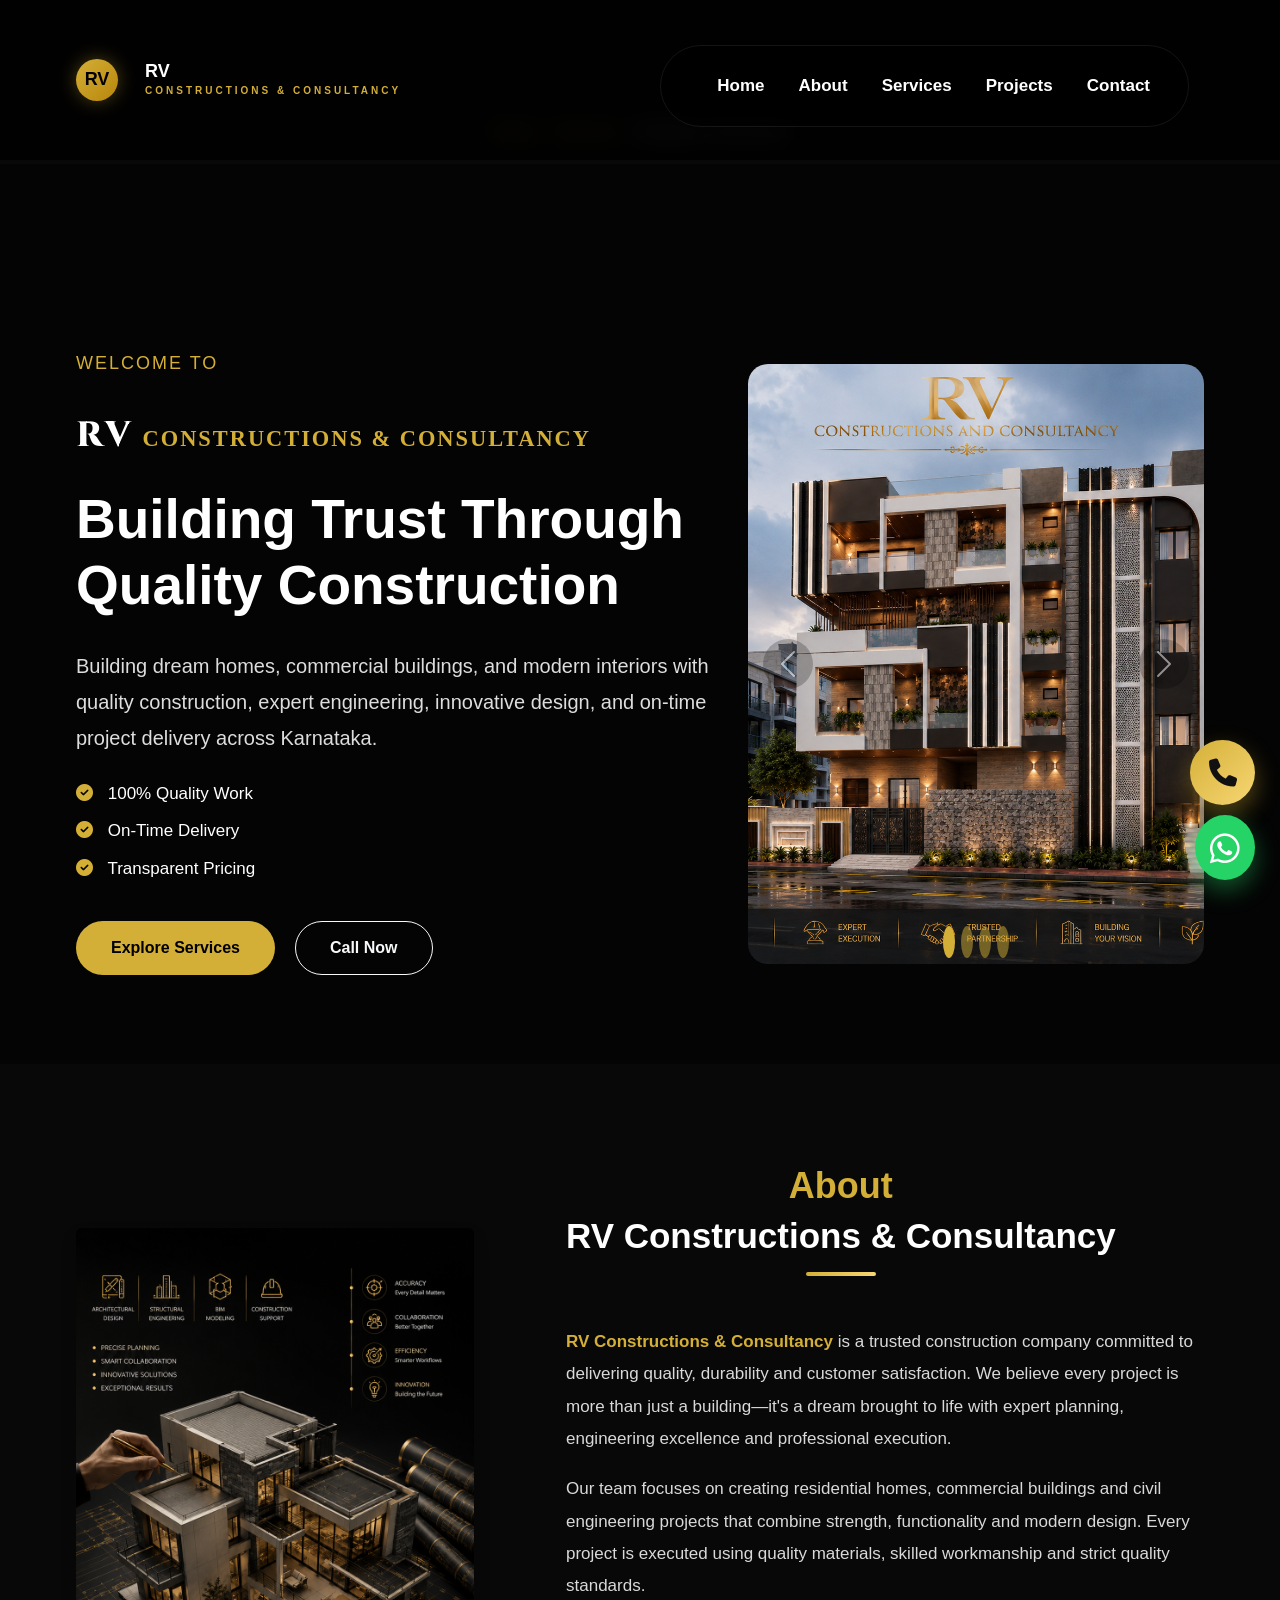
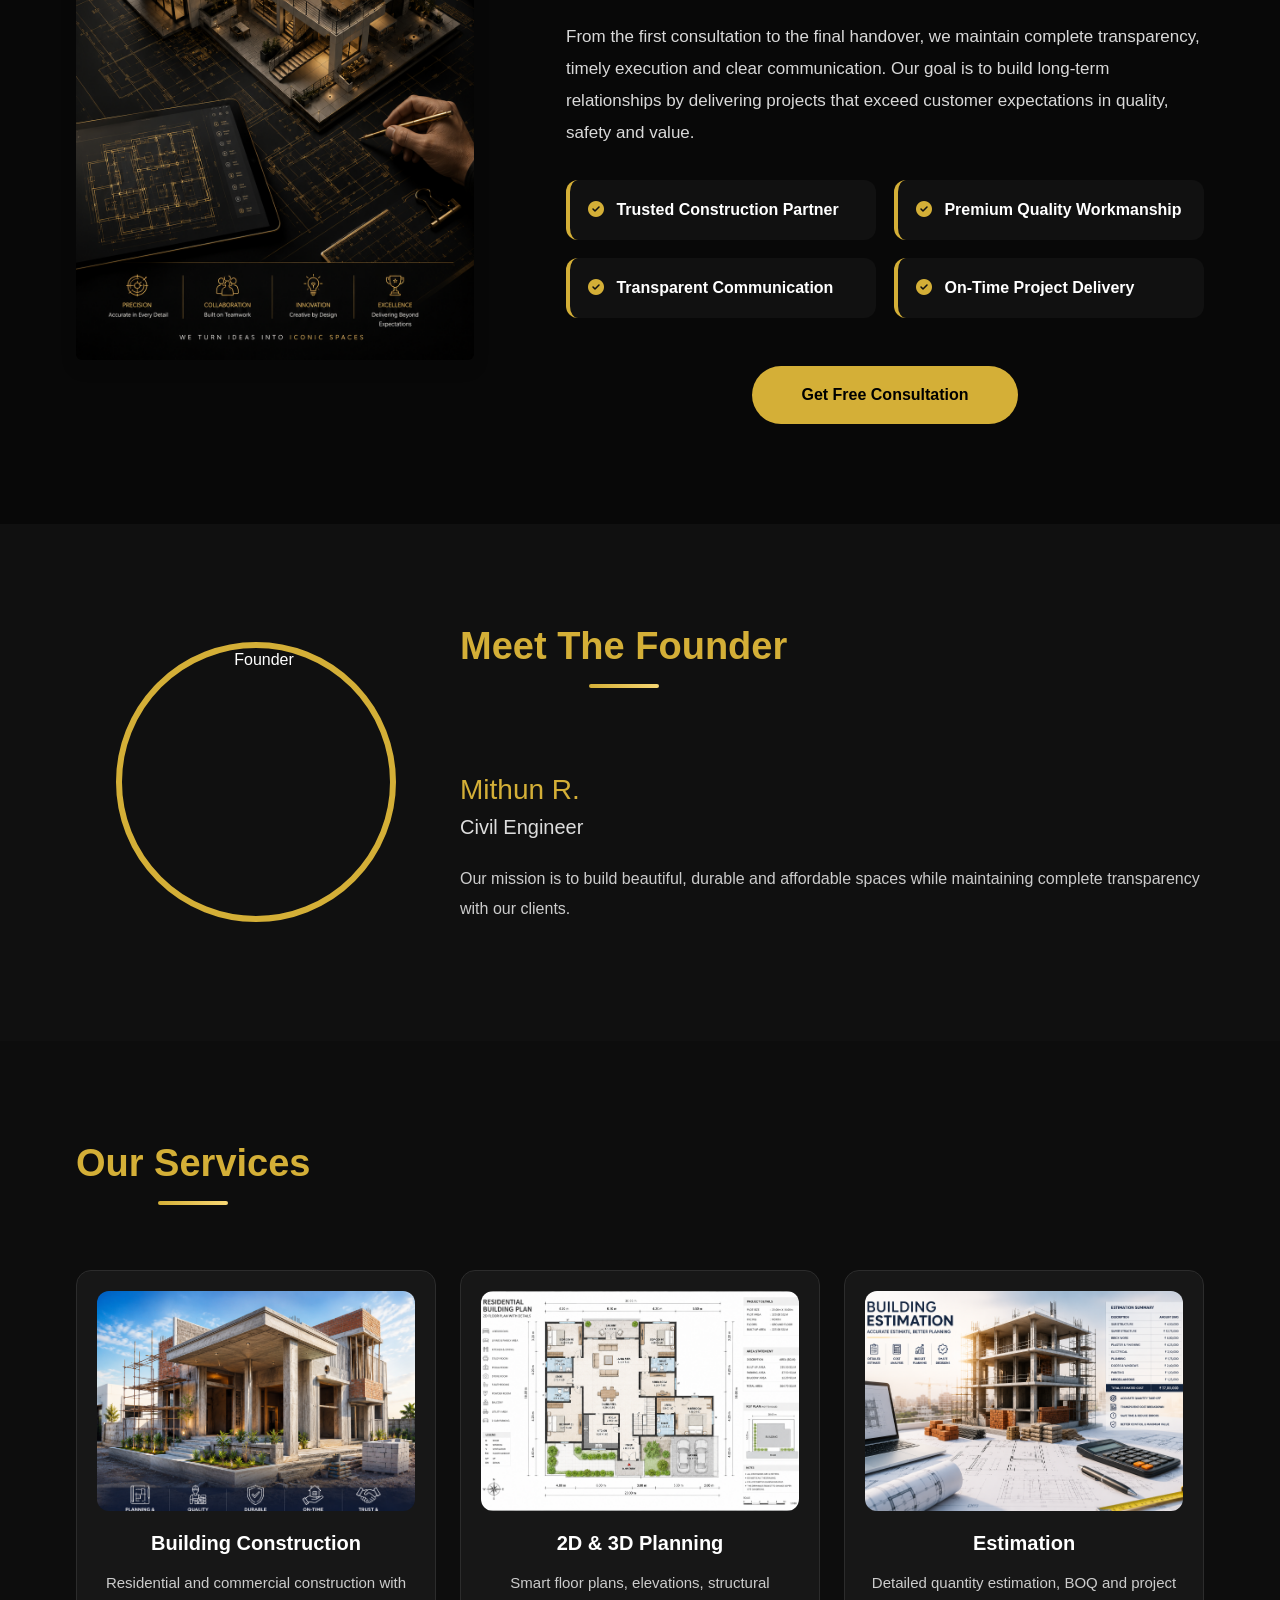
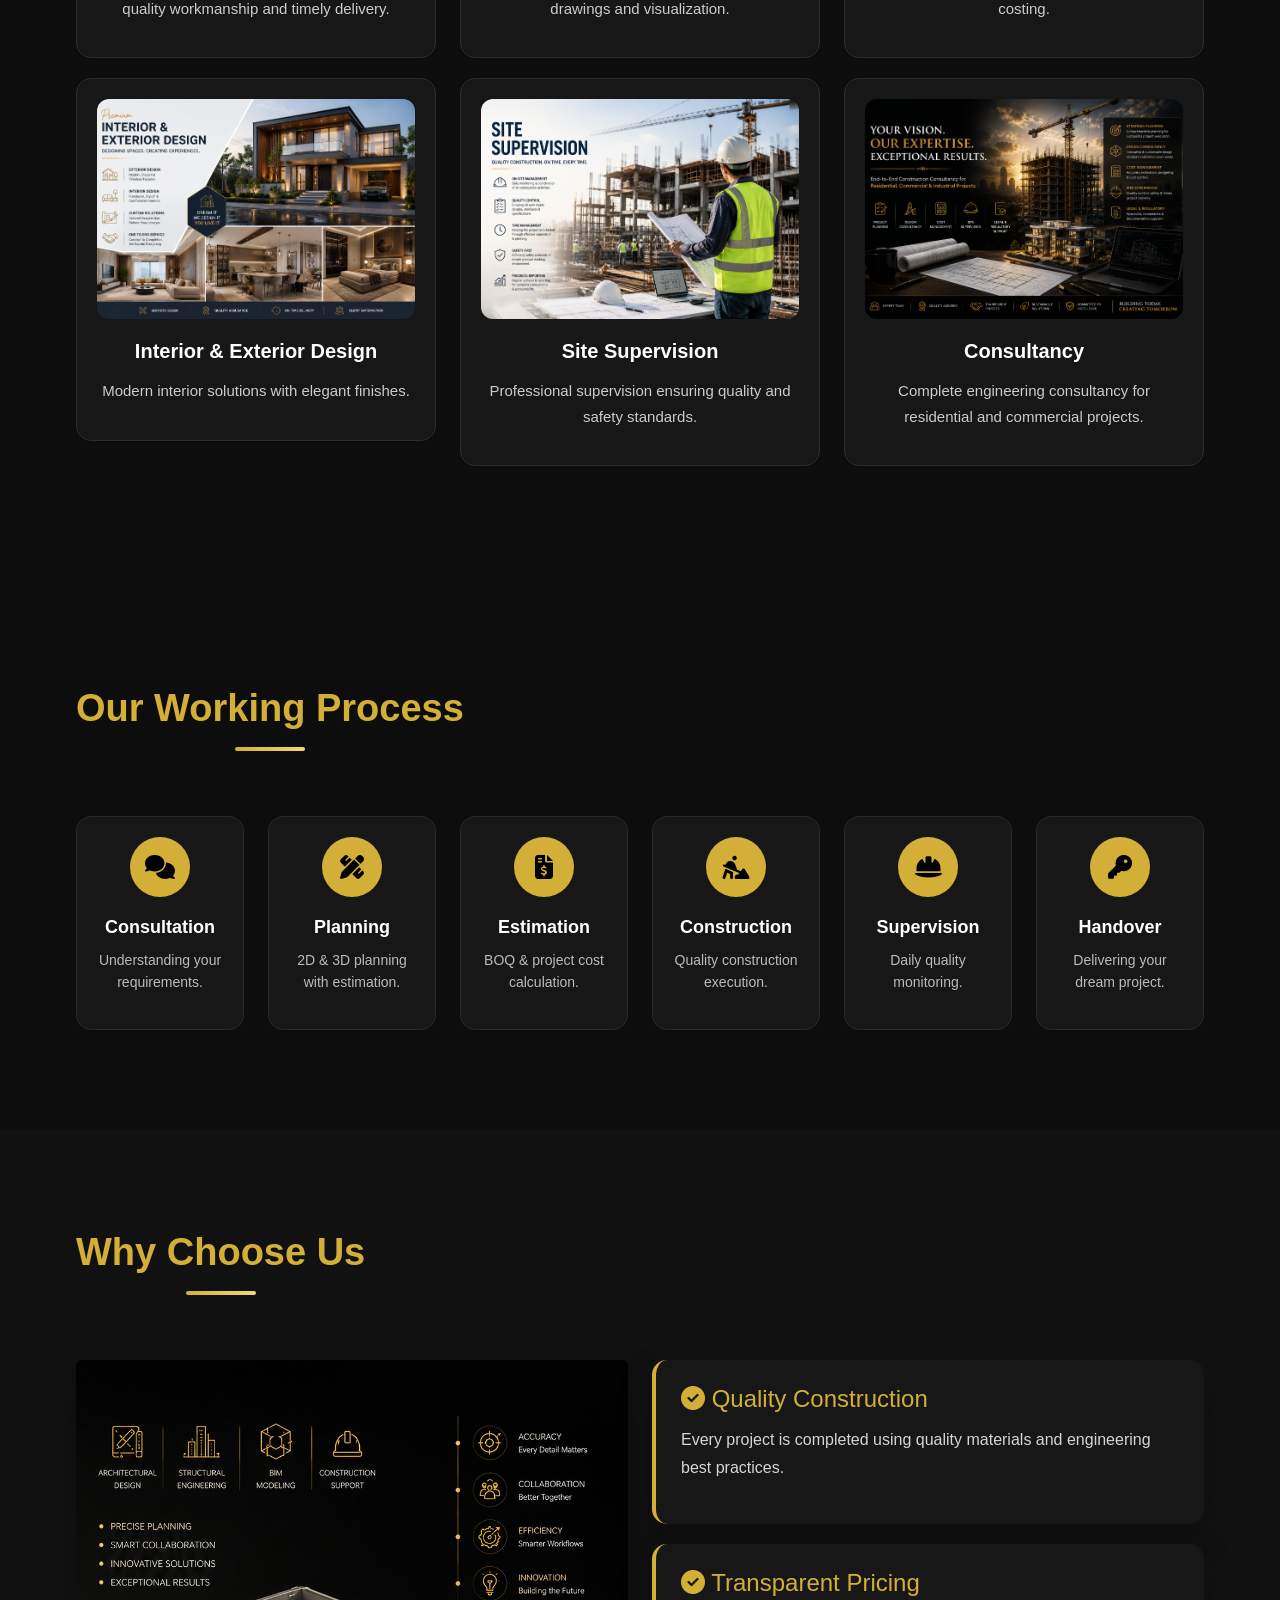
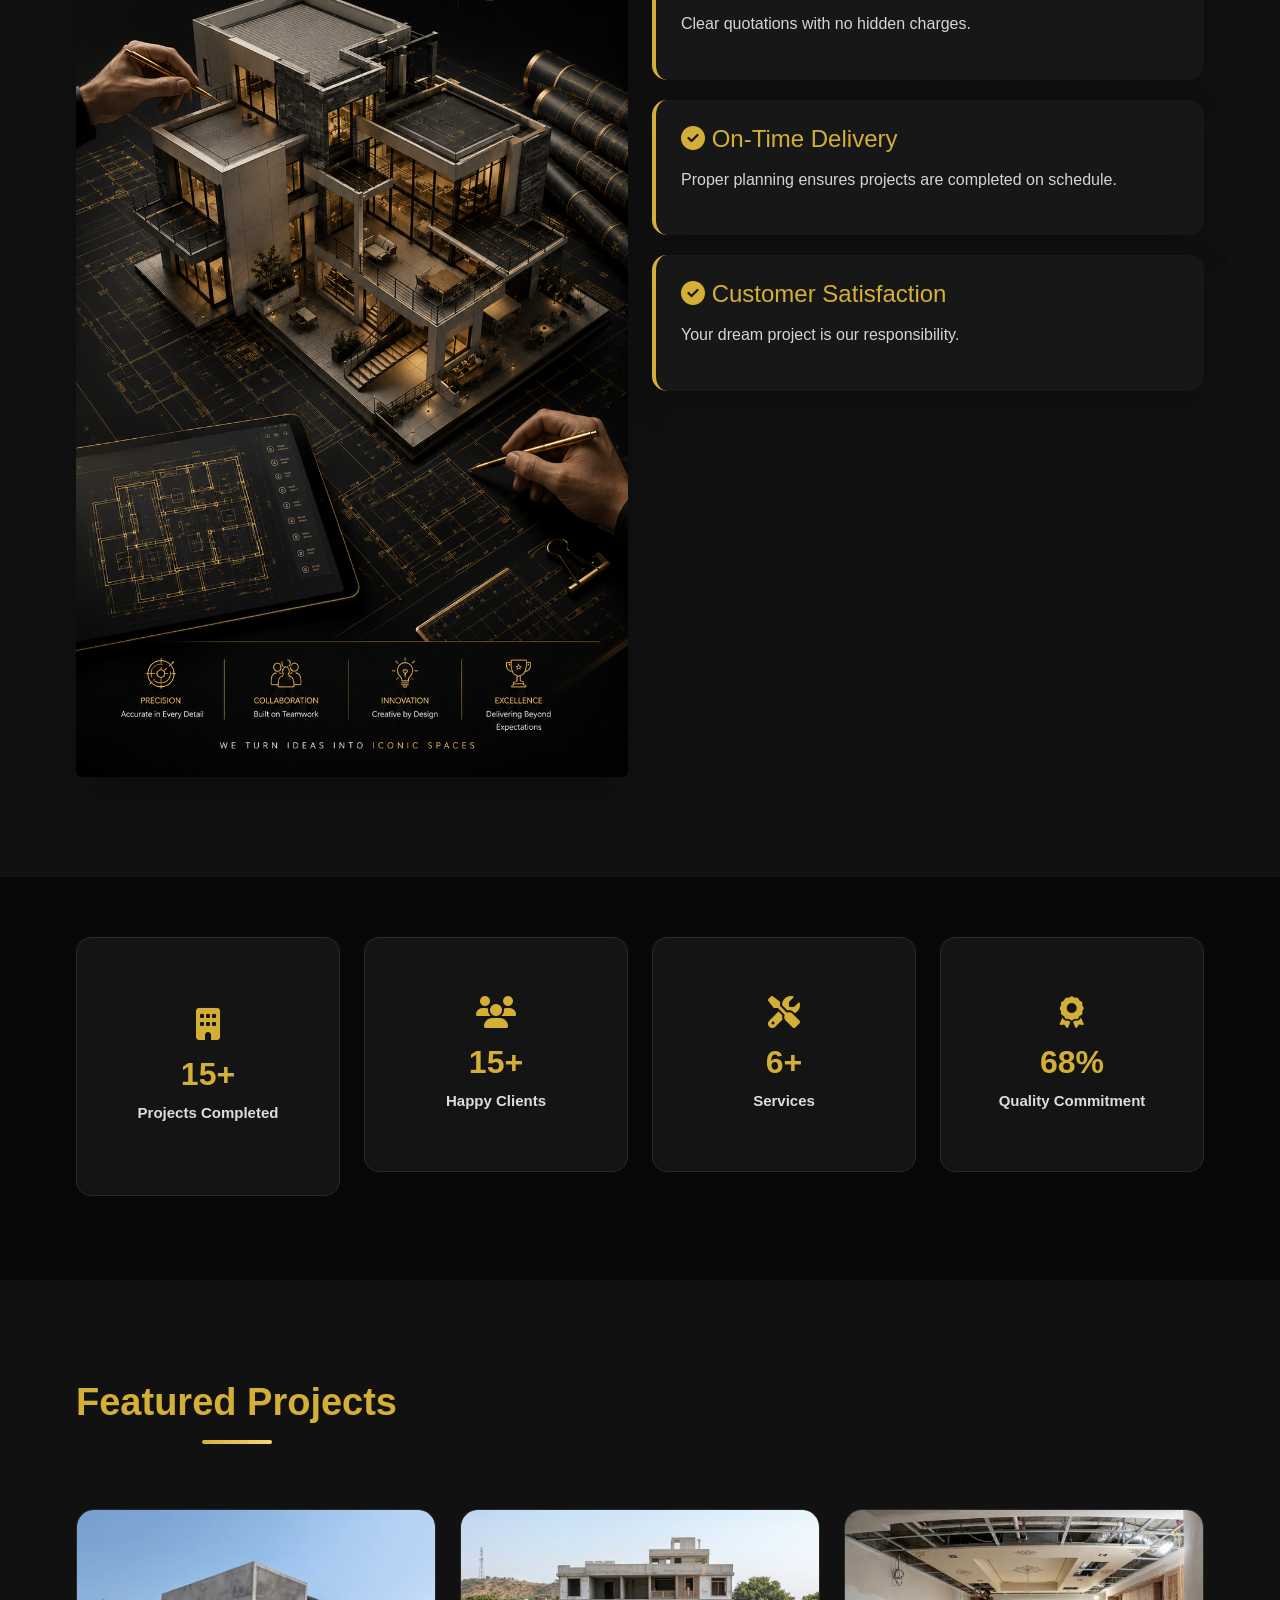
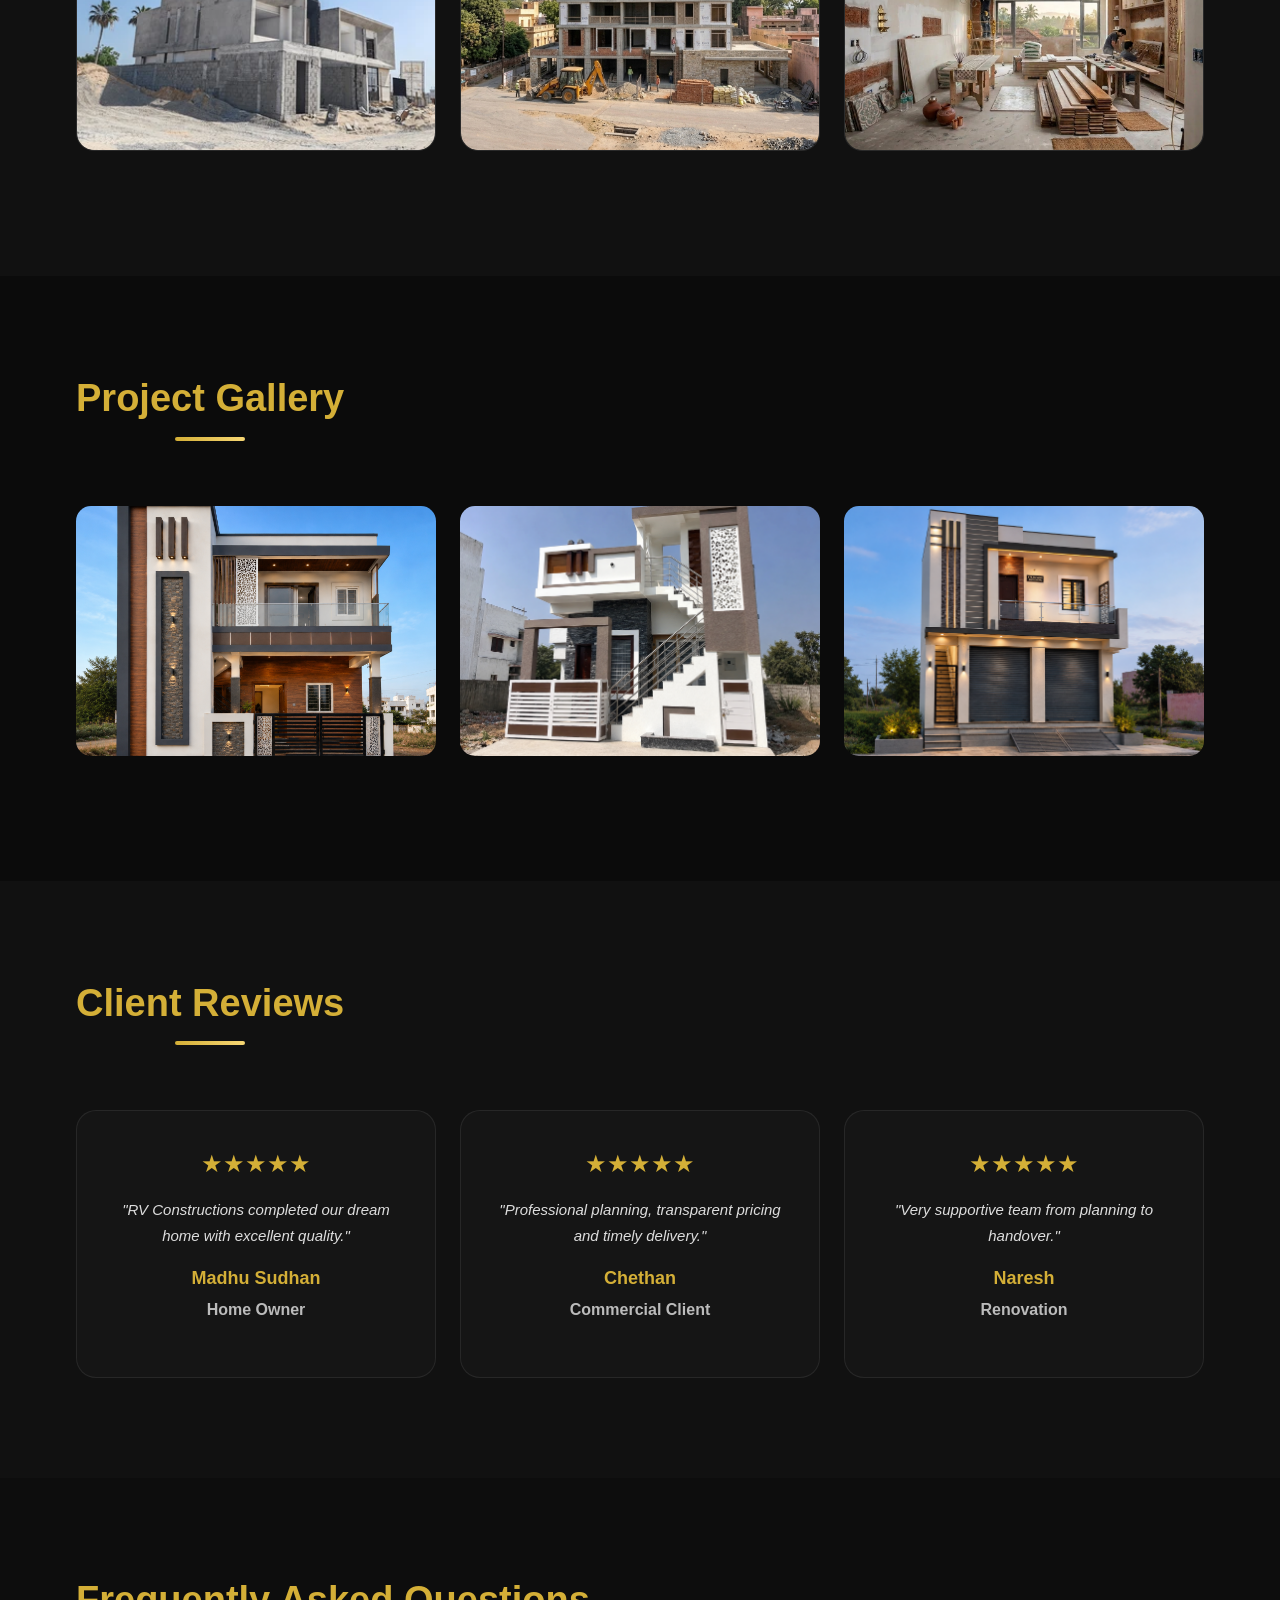
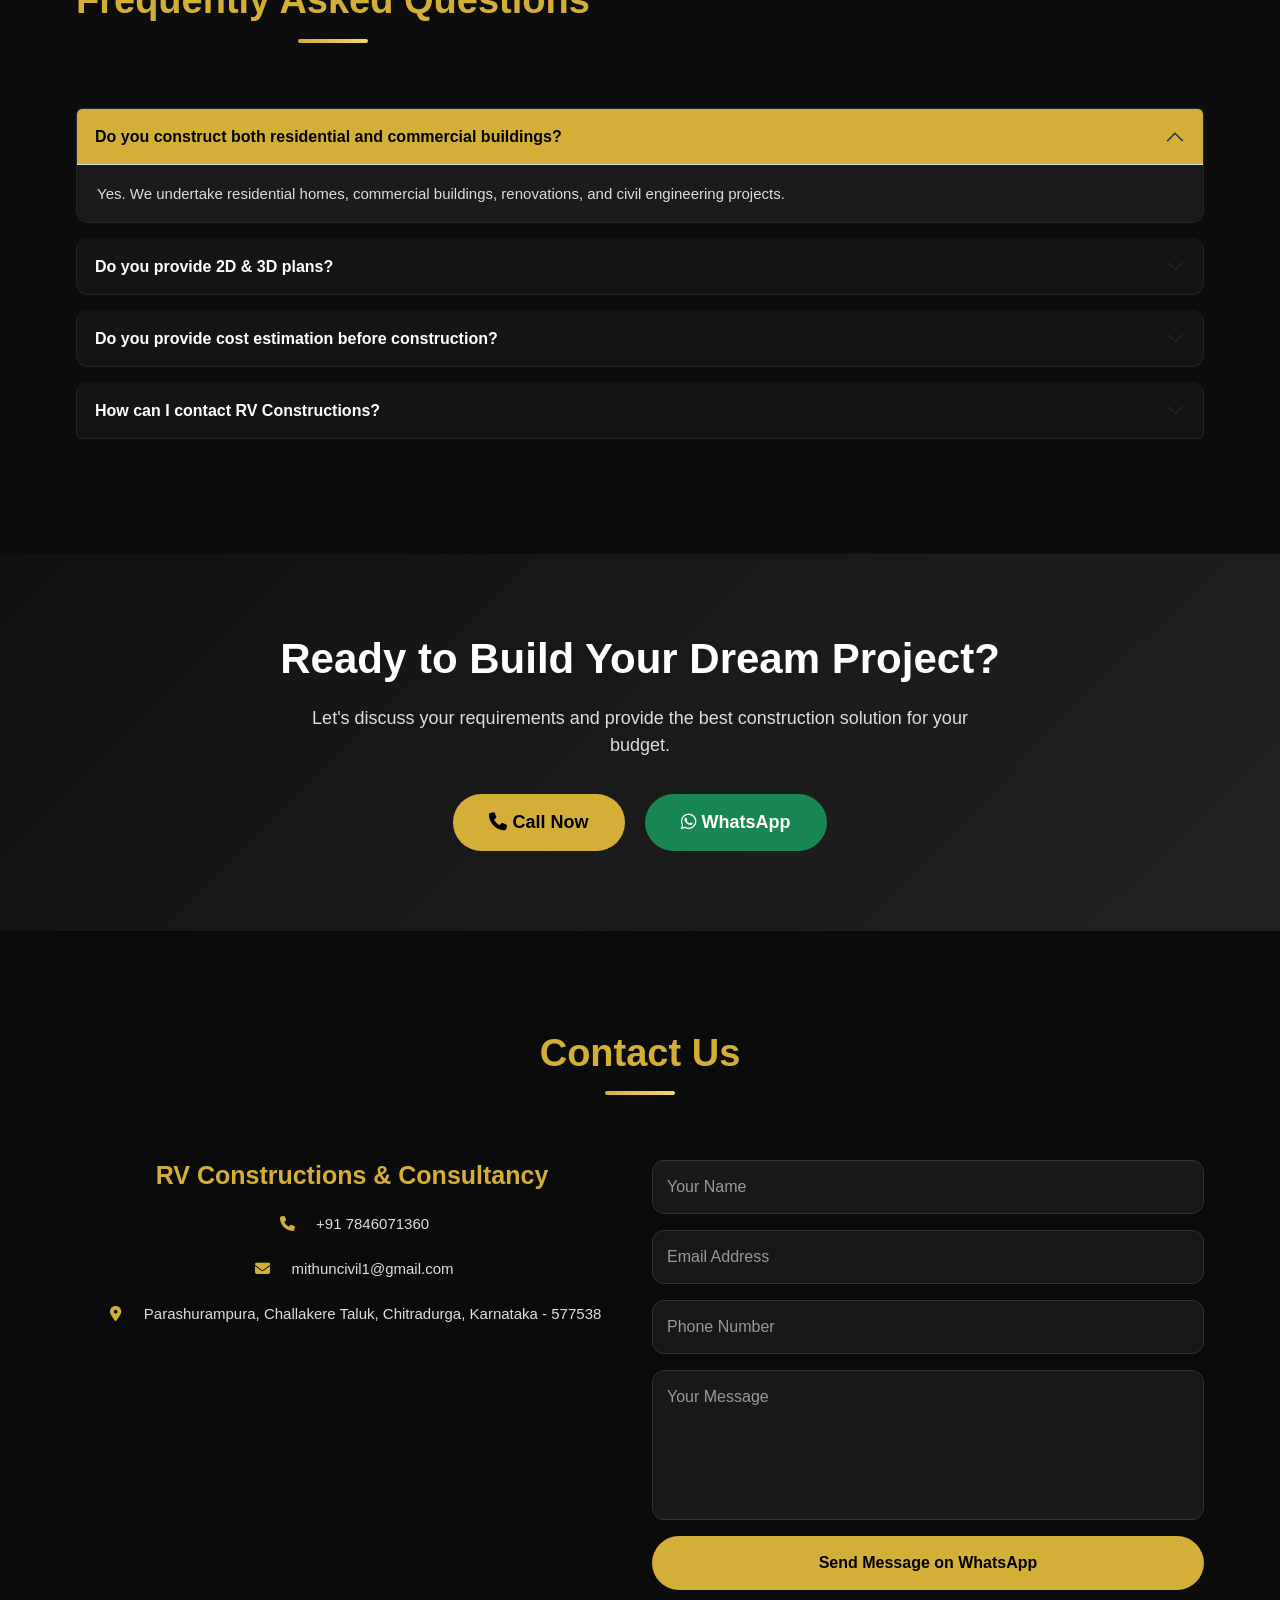
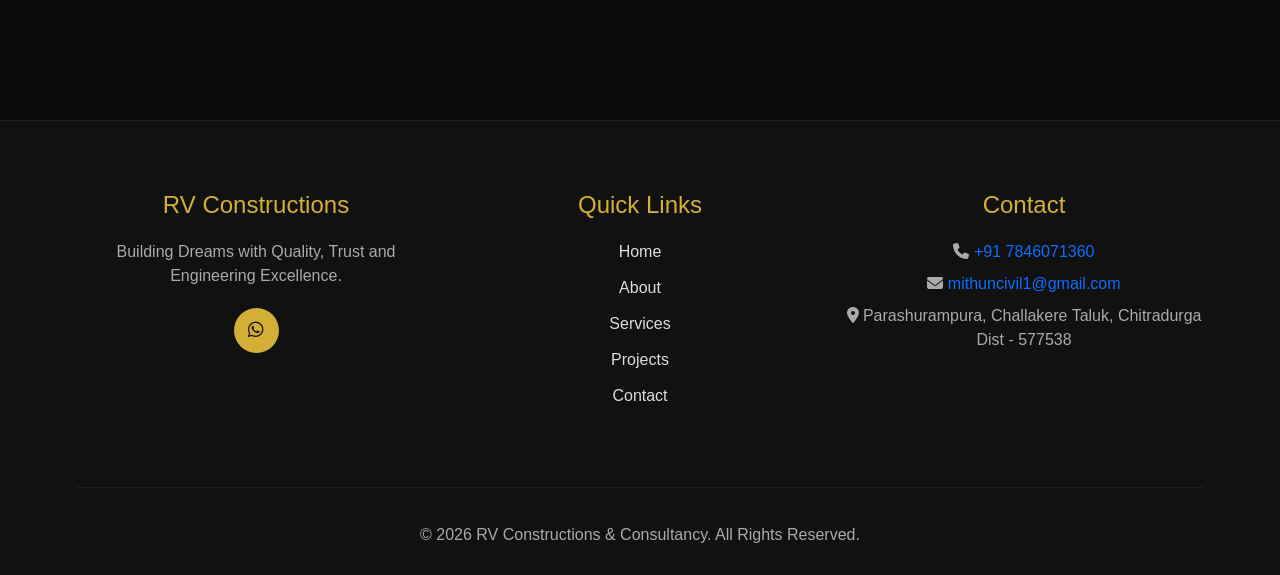
==== commit 9c2c12e3: "html error fixed" ====
--- a/app/index.html
+++ b/app/index.html
@@ -328,7 +328,6 @@
 
 </div>
 
-</div>
 
 </div>
 
@@ -1093,6 +1092,8 @@
 
 </div>
 
+</div>
+
 </section>
 
 <!-- ===========================
--- a/app/css/style.css
+++ b/app/css/style.css
@@ -3,64 +3,64 @@
    Version 1.0
 ===================================================== */
 
-:root{
-
-    --primary:#D4AF37;
-    --secondary:#080808;
-    --dark:#111111;
-    --light:#ffffff;
-    --gray:#d9d9d9;
-    --transition:.4s ease;
-
-}
-
-*{
-
-    margin:0;
-    padding:0;
-    box-sizing:border-box;
-
-}
-
-html{
-
-    scroll-behavior:smooth;
-
-}
-
-body{
-
-    font-family:'Poppins',sans-serif;
-    background:var(--secondary);
-    color:var(--light);
-    overflow-x:hidden;
-
-}
-
-a{
-
-    text-decoration:none;
-
-}
-
-img{
-
-    max-width:100%;
-    display:block;
-
-}
-
-section{
-
-    padding:100px 0;
-
-}
-
-.container{
-
-    width:90%;
-    max-width:1200px;
-    margin:auto;
+:root {
+
+    --primary: #D4AF37;
+    --secondary: #080808;
+    --dark: #111111;
+    --light: #ffffff;
+    --gray: #d9d9d9;
+    --transition: .4s ease;
+
+}
+
+* {
+
+    margin: 0;
+    padding: 0;
+    box-sizing: border-box;
+
+}
+
+html {
+
+    scroll-behavior: smooth;
+
+}
+
+body {
+
+    font-family: 'Poppins', sans-serif;
+    background: var(--secondary);
+    color: var(--light);
+    overflow-x: hidden;
+
+}
+
+a {
+
+    text-decoration: none;
+
+}
+
+img {
+
+    max-width: 100%;
+    display: block;
+
+}
+
+section {
+
+    padding: 100px 0;
+
+}
+
+.container {
+
+    width: 90%;
+    max-width: 1200px;
+    margin: auto;
 
 }
 
@@ -68,15 +68,15 @@
    Scroll Progress Bar
 =========================== */
 
-#progressBar{
-    position:fixed;
-    top:0;
-    left:0;
-    width:0%;
-    height:4px;
-    background:#D4AF37;
-    z-index:99999;
-    transition:width .15s linear;
+#progressBar {
+    position: fixed;
+    top: 0;
+    left: 0;
+    width: 0%;
+    height: 4px;
+    background: #D4AF37;
+    z-index: 99999;
+    transition: width .15s linear;
 }
 
 
@@ -86,26 +86,26 @@
 NAVBAR
 =========================*/
 
-.navbar{
-backdrop-filter:blur(12px);
-padding:12px 0;
-transition:.3s;
-box-shadow:0 8px 20px rgba(0,0,0,.25);
-
-}
-
-.navbar .container{
-    display:flex;
-    align-items:center;
-
-}
-
-.navbar-brand{
-    color:white !important;
-    display:flex;
-    align-items:center;
-    padding:0;
-    margin:0;
+.navbar {
+    backdrop-filter: blur(12px);
+    padding: 12px 0;
+    transition: .3s;
+    box-shadow: 0 8px 20px rgba(0, 0, 0, .25);
+
+}
+
+.navbar .container {
+    display: flex;
+    align-items: center;
+
+}
+
+.navbar-brand {
+    color: white !important;
+    display: flex;
+    align-items: center;
+    padding: 0;
+    margin: 0;
 
 }
 
@@ -113,119 +113,119 @@
 LOGO
 =========================*/
 
-.logo{
-
-    display:flex;
-    align-items:center;
-    justify-content:center;
+.logo {
+
+    display: flex;
+    align-items: center;
+    justify-content: center;
     gap: 15px;
 
 }
 
-.logo-icon{
-
-    width:55px;
-    height:55px;
-    border-radius:50%;
-    background:linear-gradient(135deg,#D4AF37,#B8860B);
-    display:flex;
-    justify-content:center;
-    align-items:center;
-    color:#000;
-    font-size:24px;
-    font-weight:700;
-    box-shadow:0 0 18px rgba(212,175,55,.35);
-
-}
-
-.logo-text{
-    display:flex;
-    flex-direction:column;
-    justify-content:center;
-    margin-left:12px;
-}
-
-
-.logo-text h3{
-
-margin:0;
-
-font-size:34px;
-
-font-weight:800;
-
-color:#fff;
-
-line-height:1;
-
-}
-
-.logo-text span{
-
-margin-top:5px;
-
-font-size:14px;
-
-letter-spacing:3px;
-
-color:#D4AF37;
-
-text-transform:uppercase;
-
-font-weight:600;
-
-}
-
-.nav-link{
-
-color:#fff;
-
-font-weight:600;
-
-margin-left:18px;
-
-transition:.3s;
-
-position:relative;
-
-}
-
-.nav-link:hover{
-
-color:#D4AF37;
-
-}
-
-.nav-link::after{
-
-content:"";
-
-position:absolute;
-
-left:50%;
-
-bottom:-6px;
-
-width:0;
-
-height:2px;
-
-background:#D4AF37;
-
-transition:.3s;
-transform:translateX(-50%);
-
-}
-
-.nav-link:hover::after{
-
-width:100%;
-
-}
-
-.nav-link.active::after{
-
-width:70%;
+.logo-icon {
+
+    width: 55px;
+    height: 55px;
+    border-radius: 50%;
+    background: linear-gradient(135deg, #D4AF37, #B8860B);
+    display: flex;
+    justify-content: center;
+    align-items: center;
+    color: #000;
+    font-size: 24px;
+    font-weight: 700;
+    box-shadow: 0 0 18px rgba(212, 175, 55, .35);
+
+}
+
+.logo-text {
+    display: flex;
+    flex-direction: column;
+    justify-content: center;
+    margin-left: 12px;
+}
+
+
+.logo-text h3 {
+
+    margin: 0;
+
+    font-size: 34px;
+
+    font-weight: 800;
+
+    color: #fff;
+
+    line-height: 1;
+
+}
+
+.logo-text span {
+
+    margin-top: 5px;
+
+    font-size: 14px;
+
+    letter-spacing: 3px;
+
+    color: #D4AF37;
+
+    text-transform: uppercase;
+
+    font-weight: 600;
+
+}
+
+.nav-link {
+
+    color: #fff;
+
+    font-weight: 600;
+
+    margin-left: 18px;
+
+    transition: .3s;
+
+    position: relative;
+
+}
+
+.nav-link:hover {
+
+    color: #D4AF37;
+
+}
+
+.nav-link::after {
+
+    content: "";
+
+    position: absolute;
+
+    left: 50%;
+
+    bottom: -6px;
+
+    width: 0;
+
+    height: 2px;
+
+    background: #D4AF37;
+
+    transition: .3s;
+    transform: translateX(-50%);
+
+}
+
+.nav-link:hover::after {
+
+    width: 100%;
+
+}
+
+.nav-link.active::after {
+
+    width: 70%;
 
 }
 
@@ -233,47 +233,47 @@
 BREADCRUMB
 ==============================*/
 
-.breadcrumb-section{
-
-    padding:120px 0 20px;
-
-    background:#080808;
-
-}
-
-.breadcrumb{
-
-    background:none;
-
-    margin:0;
-
-}
-
-.breadcrumb-item a{
-
-    color:#D4AF37;
-
-    text-decoration:none;
-
-    transition:.3s;
-
-}
-
-.breadcrumb-item a:hover{
-
-    color:white;
-
-}
-
-.breadcrumb-item.active{
-
-    color:#bdbdbd;
-
-}
-
-.breadcrumb-item + .breadcrumb-item::before{
-
-    color:#666;
+.breadcrumb-section {
+
+    padding: 120px 0 20px;
+
+    background: #080808;
+
+}
+
+.breadcrumb {
+
+    background: none;
+
+    margin: 0;
+
+}
+
+.breadcrumb-item a {
+
+    color: #D4AF37;
+
+    text-decoration: none;
+
+    transition: .3s;
+
+}
+
+.breadcrumb-item a:hover {
+
+    color: white;
+
+}
+
+.breadcrumb-item.active {
+
+    color: #bdbdbd;
+
+}
+
+.breadcrumb-item+.breadcrumb-item::before {
+
+    color: #666;
 
 }
 
@@ -281,129 +281,129 @@
 HERO
 =========================*/
 
-.hero{
-    min-height:100vh;
-    background:#080808;
-    display:flex;
-    align-items:center;
-    position:relative;
-    padding:140px 0 80px;
-    padding-top:180px;
-    padding-bottom:80px;
-}
-
-
-.overlay{
-    position:absolute;
-    top:0;
-    left:0;
-    width:100%;
-    height:100%;
-    background:rgba(0,0,0,.45);
-    z-index:1;
-    pointer-events:none;
-}
-
-.hero .container{
-    position:relative;
-    z-index:2;
-}
-
-
-
-.gold-text{
-    color:#D4AF37;
-    letter-spacing:2px;
-    margin-bottom:18px;
-    font-size:18px;
-}
-
-.hero h1{
-
-    font-size:55px;
-
-    line-height:1.2;
-
-    font-weight:700;
-
-    max-width:700px;
-    
-
-}
-
-.hero p{
-
-    margin-top:30px;
-
-    font-size:20px;
-
-    color:#ddd;
-
-    line-height:1.8;
-
-    max-width:650px;
-
-}
-
-.hero-btns{
-
-    margin-top:40px;
-
-    display:flex;
-
-    gap:20px;
-
-    flex-wrap:wrap;
-
-}
-
-.hero-img{
-
-    animation:float 4s ease-in-out infinite;
-
-}
-
-.hero-company{
-
-font-size:18px;
-font-weight:600;
-letter-spacing:3px;
-color:#d4af37;
-margin:18px 0 10px;
-font-family:'Poppins',sans-serif;
-}
-
-.hero-rv{
-    font-size:2.2rem;
+.hero {
+    min-height: 100vh;
+    background: #080808;
+    display: flex;
+    align-items: center;
+    position: relative;
+    padding: 140px 0 80px;
+    padding-top: 180px;
+    padding-bottom: 80px;
+}
+
+
+.overlay {
+    position: absolute;
+    top: 0;
+    left: 0;
+    width: 100%;
+    height: 100%;
+    background: rgba(0, 0, 0, .45);
+    z-index: 1;
+    pointer-events: none;
+}
+
+.hero .container {
+    position: relative;
+    z-index: 2;
+}
+
+
+
+.gold-text {
+    color: #D4AF37;
+    letter-spacing: 2px;
+    margin-bottom: 18px;
+    font-size: 18px;
+}
+
+.hero h1 {
+
+    font-size: 55px;
+
+    line-height: 1.2;
+
+    font-weight: 700;
+
+    max-width: 700px;
+
+
+}
+
+.hero p {
+
+    margin-top: 30px;
+
+    font-size: 20px;
+
+    color: #ddd;
+
+    line-height: 1.8;
+
+    max-width: 650px;
+
+}
+
+.hero-btns {
+
+    margin-top: 40px;
+
+    display: flex;
+
+    gap: 20px;
+
+    flex-wrap: wrap;
+
+}
+
+.hero-img {
+
+    animation: float 4s ease-in-out infinite;
+
+}
+
+.hero-company {
+
+    font-size: 18px;
+    font-weight: 600;
+    letter-spacing: 3px;
+    color: #d4af37;
+    margin: 18px 0 10px;
+    font-family: 'Poppins', sans-serif;
+}
+
+.hero-rv {
+    font-size: 2.2rem;
     font-family: 'Cinzel', serif;
-    font-weight:800;
-    color:#fff;
-    letter-spacing:4px;
-    text-transform:uppercase;
-}
-
-
-
-.hero-name{
-    font-size:1.4rem;
-    font-family:'Playfair Display', serif;
-    font-weight:800;
-    color:#d4af37;
-    letter-spacing:2px;
-    text-transform:uppercase;
-}
-
-
-.navbar-nav{
-
-backdrop-filter:blur(14px);
-
-padding:15px 30px;
-
-border-radius:50px;
-
-border:1px solid rgba(255,255,255,.08);
-width:auto;
+    font-weight: 800;
+    color: #fff;
+    letter-spacing: 4px;
+    text-transform: uppercase;
+}
+
+
+
+.hero-name {
+    font-size: 1.4rem;
+    font-family: 'Playfair Display', serif;
+    font-weight: 800;
+    color: #d4af37;
+    letter-spacing: 2px;
+    text-transform: uppercase;
+}
+
+
+.navbar-nav {
+
+    backdrop-filter: blur(14px);
+
+    padding: 15px 30px;
+
+    border-radius: 50px;
+
+    border: 1px solid rgba(255, 255, 255, .08);
+    width: auto;
 
 }
 
@@ -411,34 +411,34 @@
 BUTTONS
 =========================*/
 
-.btn{
-    padding:14px 34px;
-    border-radius:40px;
-    transition:all .35s ease;
-    font-weight:600;
-
-}
-
-.btn-gold{
-    background:var(--primary);
-    color:#000;
-
-}
-
-.btn-gold:hover{
-    background:#fff;
-    color:#000;
-    transform:translateY(-3px);
-
-}
-
-.btn-outline-light:hover{
-    transform:translateY(-3px);
-
-}
-
-.btn:hover{
-    transform:translateY(-4px);
+.btn {
+    padding: 14px 34px;
+    border-radius: 40px;
+    transition: all .35s ease;
+    font-weight: 600;
+
+}
+
+.btn-gold {
+    background: var(--primary);
+    color: #000;
+
+}
+
+.btn-gold:hover {
+    background: #fff;
+    color: #000;
+    transform: translateY(-3px);
+
+}
+
+.btn-outline-light:hover {
+    transform: translateY(-3px);
+
+}
+
+.btn:hover {
+    transform: translateY(-4px);
 
 }
 
@@ -446,33 +446,33 @@
 SECTION TITLE
 =========================*/
 
-.section-title{
-    text-align:center;
-    margin-bottom:50px;
-    font-size:38px;
-    font-weight:700;
-    color:var(--primary);
-    position:relative;
-    display:inline-block;
-
-}
-
-.section-title::after{
-    content:"";
-    width:70px;
-    left:0;
-    height:4px;
-    bottom:-12px;
-    background:linear-gradient(90deg,#d4af37,#f7d774);
-    display:block;
-    margin:15px auto;
-    border-radius:20px;
-    transition:.4s;
-
-}
-
-section:hover .section-title::after{
-    width:150px;
+.section-title {
+    text-align: center;
+    margin-bottom: 50px;
+    font-size: 38px;
+    font-weight: 700;
+    color: var(--primary);
+    position: relative;
+    display: inline-block;
+
+}
+
+.section-title::after {
+    content: "";
+    width: 70px;
+    left: 0;
+    height: 4px;
+    bottom: -12px;
+    background: linear-gradient(90deg, #d4af37, #f7d774);
+    display: block;
+    margin: 15px auto;
+    border-radius: 20px;
+    transition: .4s;
+
+}
+
+section:hover .section-title::after {
+    width: 150px;
 
 }
 
@@ -480,94 +480,94 @@
    ABOUT SECTION
 =========================== */
 
-.about{
-    padding:100px 0;
-}
-
-.about-img{
-    width:90%;
-    max-width:480px;
-    border-radius:18px;
-    transition:.4s;
-}
-
-.about-img:hover{
-    transform:scale(1.03);
-}
-
-.about p{
-    color:#d9d9d9;
-    font-size:17px;
-    line-height:1.9;
-    margin-bottom:18px;
-}
-
-.about strong{
-    color:#D4AF37;
-}
-
-.about-highlights{
-    display:grid;
-    grid-template-columns:repeat(2,1fr);
-    gap:18px;
-    margin-top:30px;
-}
-
-.about-highlights div{
-    background:#111;
-    padding:18px;
-    border-left:4px solid #D4AF37;
-    border-radius:12px;
-    color:#fff;
-    font-weight:600;
-    transition:.35s;
-}
-
-.about-highlights div:hover{
-    transform:translateY(-5px);
-    box-shadow:0 10px 25px rgba(212,175,55,.25);
-}
-
-.about-highlights i{
-    color:#D4AF37;
-    margin-right:8px;
-}
-
-.about-title{
-    text-align:center;
-    margin-bottom:35px;
-}
-
-.about-title span{
-    display:block;
-    font-size:36px;
-    font-weight:700;
-    color:#D4AF37;
-    margin-bottom:8px;
-}
-
-.about-title strong{
-    display:block;
-    color:#fff;
-    font-size:35px;
-    line-height:1.2;
-    font-weight:800;
-}
-
-@media(max-width:768px){
-
-.about{
-    text-align:center;
-}
-
-.about-img{
-    width:100%;
-    margin-bottom:30px;
-}
-
-.about-highlights{
-    grid-template-columns:1fr;
-}
+.about {
+    padding: 100px 0;
+}
+
+.about-img {
+    width: 90%;
+    max-width: 480px;
+    border-radius: 18px;
+    transition: .4s;
+}
+
+.about-img:hover {
+    transform: scale(1.03);
+}
+
+.about p {
+    color: #d9d9d9;
+    font-size: 17px;
+    line-height: 1.9;
+    margin-bottom: 18px;
+}
+
+.about strong {
+    color: #D4AF37;
+}
+
+.about-highlights {
+    display: grid;
+    grid-template-columns: repeat(2, 1fr);
+    gap: 18px;
+    margin-top: 30px;
+}
+
+.about-highlights div {
+    background: #111;
+    padding: 18px;
+    border-left: 4px solid #D4AF37;
+    border-radius: 12px;
+    color: #fff;
+    font-weight: 600;
+    transition: .35s;
+}
+
+.about-highlights div:hover {
+    transform: translateY(-5px);
+    box-shadow: 0 10px 25px rgba(212, 175, 55, .25);
+}
+
+.about-highlights i {
+    color: #D4AF37;
+    margin-right: 8px;
+}
+
+.about-title {
+    text-align: center;
+    margin-bottom: 35px;
+}
+
+.about-title span {
+    display: block;
+    font-size: 36px;
+    font-weight: 700;
+    color: #D4AF37;
+    margin-bottom: 8px;
+}
+
+.about-title strong {
+    display: block;
+    color: #fff;
+    font-size: 35px;
+    line-height: 1.2;
+    font-weight: 800;
+}
+
+@media(max-width:768px) {
+
+    .about {
+        text-align: center;
+    }
+
+    .about-img {
+        width: 100%;
+        margin-bottom: 30px;
+    }
+
+    .about-highlights {
+        grid-template-columns: 1fr;
+    }
 
 }
 
@@ -575,49 +575,49 @@
 FOUNDER
 =========================*/
 
-.founder{
-
-    background:#101010;
-
-}
-
-.founder-img{
-
-    width:280px;
-
-    height:280px;
-
-    border-radius:50%;
-
-    object-fit:cover;
-
-    border:6px solid var(--primary);
-
-    margin:auto;
-
-}
-
-.founder h3{
-
-    color:var(--primary);
-
-    margin-top:20px;
-
-}
-
-.founder h5{
-
-    color:#ddd;
-
-    margin-bottom:25px;
-
-}
-
-.founder p{
-
-    line-height:1.9;
-
-    color:#ccc;
+.founder {
+
+    background: #101010;
+
+}
+
+.founder-img {
+
+    width: 280px;
+
+    height: 280px;
+
+    border-radius: 50%;
+
+    object-fit: cover;
+
+    border: 6px solid var(--primary);
+
+    margin: auto;
+
+}
+
+.founder h3 {
+
+    color: var(--primary);
+
+    margin-top: 20px;
+
+}
+
+.founder h5 {
+
+    color: #ddd;
+
+    margin-bottom: 25px;
+
+}
+
+.founder p {
+
+    line-height: 1.9;
+
+    color: #ccc;
 
 }
 
@@ -625,25 +625,25 @@
 FLOAT ANIMATION
 =========================*/
 
-@keyframes float{
-
-0%{
-
-transform:translateY(0);
-
-}
-
-50%{
-
-transform:translateY(-15px);
-
-}
-
-100%{
-
-transform:translateY(0);
-
-}
+@keyframes float {
+
+    0% {
+
+        transform: translateY(0);
+
+    }
+
+    50% {
+
+        transform: translateY(-15px);
+
+    }
+
+    100% {
+
+        transform: translateY(0);
+
+    }
 
 }
 
@@ -651,123 +651,123 @@
  SERVICES
 ======================================*/
 
-.services{
-
-    background:#0d0d0d;
-
-}
-
-.service-card{
-    background:#171717;
-    border:1px solid #2c2c2c;
-    border-radius:18px;
-    padding:25px;
-    height:auto;
-    overflow:visible;
-    text-align:center;
-    transition:all .4s ease;
-    opacity:0;
-    transform:translateY(40px);
-
-}
-
-.service-img{
-    width:100%;
-    height:210px;
-    object-fit:cover;
-    border-radius:12px;
-    margin-bottom:20px;
-    transition:.5s;
-}
-
-.service-card:hover{
-    transform:translateY(-12px);
-    box-shadow:0 20px 45px rgba(0,0,0,.18);
-    border-color:var(--primary);
-
-}
-
-.service-card:hover .service-img{
-    transform:scale(1.06);
-    filter:brightness(1.08);
-}
-
-
-.service-card i{
-
-    font-size:50px;
-
-    color:var(--primary);
-
-    margin-bottom:25px;
-
-}
-
-.service-card h4{
-
-margin-top:5px;
-
-margin-bottom:15px;
-
-font-size:24px;
-
-font-weight:700;
-
-}
-
-.service-card p{
-
-color:#cccccc;
-
-font-size:15px;
-
-line-height:1.8;
-
-margin-top:12px;
-
-}
-
-.service-link{
-    text-decoration:none;
-    color:inherit;
-    display:block;
-}
-
-
-.service-list{
-list-style:none;
-padding:0;
-margin-top:25px;
-}
-
-.service-list li{
-margin-bottom:12px;
-font-size:17px;
-}
-
-.service-list i{
-color:#d4af37;
-margin-right:10px;
-}
-
-.about-service img{
-
-transition:.5s;
-
-}
-
-.about-service img:hover{
-
-transform:scale(1.03);
-
-box-shadow:0 20px 45px rgba(0,0,0,.2);
-
-}
-
-.about-service .btn{
-
-margin-right:12px;
-margin-top:15px;
+.services {
+
+    background: #0d0d0d;
+
+}
+
+.service-card {
+    background: #171717;
+    border: 1px solid #2c2c2c;
+    border-radius: 18px;
+    padding: 25px;
+    height: auto;
+    overflow: visible;
+    text-align: center;
+    transition: all .4s ease;
+    opacity: 0;
+    transform: translateY(40px);
+
+}
+
+.service-img {
+    width: 100%;
+    height: 210px;
+    object-fit: cover;
+    border-radius: 12px;
+    margin-bottom: 20px;
+    transition: .5s;
+}
+
+.service-card:hover {
+    transform: translateY(-12px);
+    box-shadow: 0 20px 45px rgba(0, 0, 0, .18);
+    border-color: var(--primary);
+
+}
+
+.service-card:hover .service-img {
+    transform: scale(1.06);
+    filter: brightness(1.08);
+}
+
+
+.service-card i {
+
+    font-size: 50px;
+
+    color: var(--primary);
+
+    margin-bottom: 25px;
+
+}
+
+.service-card h4 {
+
+    margin-top: 5px;
+
+    margin-bottom: 15px;
+
+    font-size: 24px;
+
+    font-weight: 700;
+
+}
+
+.service-card p {
+
+    color: #cccccc;
+
+    font-size: 15px;
+
+    line-height: 1.8;
+
+    margin-top: 12px;
+
+}
+
+.service-link {
+    text-decoration: none;
+    color: inherit;
+    display: block;
+}
+
+
+.service-list {
+    list-style: none;
+    padding: 0;
+    margin-top: 25px;
+}
+
+.service-list li {
+    margin-bottom: 12px;
+    font-size: 17px;
+}
+
+.service-list i {
+    color: #d4af37;
+    margin-right: 10px;
+}
+
+.about-service img {
+
+    transition: .5s;
+
+}
+
+.about-service img:hover {
+
+    transform: scale(1.03);
+
+    box-shadow: 0 20px 45px rgba(0, 0, 0, .2);
+
+}
+
+.about-service .btn {
+
+    margin-right: 12px;
+    margin-top: 15px;
 
 }
 
@@ -775,50 +775,50 @@
  WHY CHOOSE US
 ======================================*/
 
-.why-us{
-    background:#111;
-
-}
-
-.why-us img{
-    border-radius:20px;
-    box-shadow:0 20px 45px rgba(0,0,0,.18);
-
-}
-
-.why-box{
-    background:#171717;
-    padding:25px;
-    border-radius:15px;
-    margin-bottom:20px;
-    border-left:4px solid var(--primary);
-    opacity:0;
-    transform:translateY(40px);
-    transition:.8s;
-
-}
-
-.why-box:hover{
-    transform:translateX(8px);
-
-}
-
-.why-box h4{
-    color:var(--primary);
-    margin-bottom:12px;
-
-}
-
-.why-box p{
-    color:#d5d5d5;
-    line-height:1.8;
-
-}
-
-.why-box.show{
-    opacity:1;
-    transform:translateY(0);
-    box-shadow:0 15px 35px rgba(0,0,0,.2);
+.why-us {
+    background: #111;
+
+}
+
+.why-us img {
+    border-radius: 20px;
+    box-shadow: 0 20px 45px rgba(0, 0, 0, .18);
+
+}
+
+.why-box {
+    background: #171717;
+    padding: 25px;
+    border-radius: 15px;
+    margin-bottom: 20px;
+    border-left: 4px solid var(--primary);
+    opacity: 0;
+    transform: translateY(40px);
+    transition: .8s;
+
+}
+
+.why-box:hover {
+    transform: translateX(8px);
+
+}
+
+.why-box h4 {
+    color: var(--primary);
+    margin-bottom: 12px;
+
+}
+
+.why-box p {
+    color: #d5d5d5;
+    line-height: 1.8;
+
+}
+
+.why-box.show {
+    opacity: 1;
+    transform: translateY(0);
+    box-shadow: 0 15px 35px rgba(0, 0, 0, .2);
 }
 
 
@@ -826,62 +826,62 @@
  ACHIEVEMENTS
 ======================================*/
 
-.stats{
-    background:#080808;
-    padding:60px 0;
-}
-
-.stats-card{
-    background:#141414;
-    border:1px solid #2a2a2a;
-    border-radius:15px;
-    padding:25px 15px;
-    margin-bottom:15px;
-    height:100%;
-    min-height:220px;
-    display:flex;
-    flex-direction:column;
-    justify-content:center;
-    opacity:0;
-    transform:translateY(40px);
-    transition:.8s;
-}
-
-.stats-card.show{
-    opacity:1;
-    transform:translateY(0);
-}
-
-.stats-card:hover{
-    transform:translateY(-8px);
-    border-color:#D4AF37;
-    box-shadow:0 10px 25px rgba(212,175,55,.18);
-}
-
-.stats h2{
-    color:#D4AF37;
-    font-size:32px;
-    font-weight:700;
-    margin-bottom:8px;
-}
-
-.stats p{
-    color:#ddd;
-    font-size:15px;
-    font-weight:600;
-    margin:0;
-}
-
-.stats-card i{
-    font-size:32px;
-    color:#D4AF37;
-    margin-bottom:15px;
-}
-
-.stats-card:hover i{
-    transform:scale(1.15);
-    transition:.35s;
-    color:#d4af37;
+.stats {
+    background: #080808;
+    padding: 60px 0;
+}
+
+.stats-card {
+    background: #141414;
+    border: 1px solid #2a2a2a;
+    border-radius: 15px;
+    padding: 25px 15px;
+    margin-bottom: 15px;
+    height: 100%;
+    min-height: 220px;
+    display: flex;
+    flex-direction: column;
+    justify-content: center;
+    opacity: 0;
+    transform: translateY(40px);
+    transition: .8s;
+}
+
+.stats-card.show {
+    opacity: 1;
+    transform: translateY(0);
+}
+
+.stats-card:hover {
+    transform: translateY(-8px);
+    border-color: #D4AF37;
+    box-shadow: 0 10px 25px rgba(212, 175, 55, .18);
+}
+
+.stats h2 {
+    color: #D4AF37;
+    font-size: 32px;
+    font-weight: 700;
+    margin-bottom: 8px;
+}
+
+.stats p {
+    color: #ddd;
+    font-size: 15px;
+    font-weight: 600;
+    margin: 0;
+}
+
+.stats-card i {
+    font-size: 32px;
+    color: #D4AF37;
+    margin-bottom: 15px;
+}
+
+.stats-card:hover i {
+    transform: scale(1.15);
+    transition: .35s;
+    color: #d4af37;
 
 }
 
@@ -889,122 +889,120 @@
  PROJECTS
 ======================================*/
 
-.projects{
-    background:#111;
-}
-
-.project-card{
-    overflow:hidden;
-    border-radius:18px;
-    border:1px solid #2a2a2a;
-    margin-bottom:25px;
-    opacity:0;
-    transform:translateY(40px);
-    transition:.8s;
-}
-
-.project-card.show{
-    opacity:1;
-    transform:translateY(0);
-
-}
-
-.project-image{
-    position:relative;
-    overflow:hidden;
-}
-
-.project-image img{
-    width:100%;
-    height:240px;
-    object-fit:cover;
-    transition:transform .5s ease;
-    border-radius:15px;
-}
-
-.project-overlay{
-    position:absolute;
-    left:0;
-    bottom:0;
-    width:100%;
-    padding:25px;
-    background:linear-gradient(
-        transparent,
-        rgba(0,0,0,.9)
-    );
-
-    transform:translateY(100%);
-    transition:.4s;
-}
-
-.project-overlay h4{
-    color:#D4AF37;
-    margin-bottom:10px;
-    font-size:20px;
-}
-
-.project-overlay p{
-    color:white;
-    margin:0;
-    font-size:14px;
-}
-
-.project-card:hover img{
-    transform:scale(1.12);
-}
-
-.project-card:hover .project-overlay{
-    transform:translateY(0);
-}
-
-.project-card:hover .project-image img{
-    transform:scale(1.08);
-}
-
-.project-card:hover{
-    border-color:#D4AF37;
-    box-shadow:0 15px 35px rgba(212,175,55,.2);
+.projects {
+    background: #111;
+}
+
+.project-card {
+    overflow: hidden;
+    border-radius: 18px;
+    border: 1px solid #2a2a2a;
+    margin-bottom: 25px;
+    opacity: 0;
+    transform: translateY(40px);
+    transition: .8s;
+}
+
+.project-card.show {
+    opacity: 1;
+    transform: translateY(0);
+
+}
+
+.project-image {
+    position: relative;
+    overflow: hidden;
+}
+
+.project-image img {
+    width: 100%;
+    height: 240px;
+    object-fit: cover;
+    transition: transform .5s ease;
+    border-radius: 15px;
+}
+
+.project-overlay {
+    position: absolute;
+    left: 0;
+    bottom: 0;
+    width: 100%;
+    padding: 25px;
+    background: linear-gradient(transparent,
+            rgba(0, 0, 0, .9));
+
+    transform: translateY(100%);
+    transition: .4s;
+}
+
+.project-overlay h4 {
+    color: #D4AF37;
+    margin-bottom: 10px;
+    font-size: 20px;
+}
+
+.project-overlay p {
+    color: white;
+    margin: 0;
+    font-size: 14px;
+}
+
+.project-card:hover img {
+    transform: scale(1.12);
+}
+
+.project-card:hover .project-overlay {
+    transform: translateY(0);
+}
+
+.project-card:hover .project-image img {
+    transform: scale(1.08);
+}
+
+.project-card:hover {
+    border-color: #D4AF37;
+    box-shadow: 0 15px 35px rgba(212, 175, 55, .2);
 }
 
 /*======================================
  GALLERY
 ======================================*/
 
-.gallery{
-
-    background:#0b0b0b;
-
-}
-
-.gallery-img{
-
-    width:100%;
-
-    height:250px;
-
-    object-fit:cover;
-
-    border-radius:15px;
-
-    margin-bottom:25px;
-
-    transition:.4s;
-    opacity:0;
-    transform:scale(.9);
-
-}
-
-.gallery-img:hover{
-
-    transform:scale(1.05);
-
-    box-shadow:0 15px 35px rgba(212,175,55,.2);
-
-}
-
-.gallery .row{
-
-row-gap:20px;
+.gallery {
+
+    background: #0b0b0b;
+
+}
+
+.gallery-img {
+
+    width: 100%;
+
+    height: 250px;
+
+    object-fit: cover;
+
+    border-radius: 15px;
+
+    margin-bottom: 25px;
+
+    transition: .4s;
+    opacity: 0;
+    transform: scale(.9);
+
+}
+
+.gallery-img:hover {
+
+    transform: scale(1.05);
+
+    box-shadow: 0 15px 35px rgba(212, 175, 55, .2);
+
+}
+
+.gallery .row {
+
+    row-gap: 20px;
 
 }
 
@@ -1012,52 +1010,52 @@
  TESTIMONIAL
 ======================================*/
 
-.testimonial{
-
-    background:#111;
-
-}
-
-.testimonial-card{
-    max-width:800px;
-    margin:auto;
-    background:#1b1b1b;
-    padding:25px;
-    border-radius:15px;
-    text-align:center;
-    border:1px solid #333;
-    margin-bottom:20px;
-
-}
-
-.testimonial-card p{
-    font-size:15px;
-    color:#ddd;
-    line-height:1.7;
-    font-style:italic;
-
-}
-
-.testimonial-card h5{
-    color:gold;
-    margin-top:15px;
-    font-size:18px;
-
-}
-
-.testimonial-card span{
-
-    color:var(--primary);
-
-    font-weight:600;
-
-}
-
-.stars{
-
-font-size:20px;
-
-margin-bottom:15px;
+.testimonial {
+
+    background: #111;
+
+}
+
+.testimonial-card {
+    max-width: 800px;
+    margin: auto;
+    background: #1b1b1b;
+    padding: 25px;
+    border-radius: 15px;
+    text-align: center;
+    border: 1px solid #333;
+    margin-bottom: 20px;
+
+}
+
+.testimonial-card p {
+    font-size: 15px;
+    color: #ddd;
+    line-height: 1.7;
+    font-style: italic;
+
+}
+
+.testimonial-card h5 {
+    color: gold;
+    margin-top: 15px;
+    font-size: 18px;
+
+}
+
+.testimonial-card span {
+
+    color: var(--primary);
+
+    font-weight: 600;
+
+}
+
+.stars {
+
+    font-size: 20px;
+
+    margin-bottom: 15px;
 
 }
 
@@ -1065,41 +1063,41 @@
  CTA SECTION
 ======================================*/
 
-.cta{
-
-    background:linear-gradient(135deg,#D4AF37,#b99122);
-
-    padding:90px 0;
-
-    text-align:center;
-
-}
-
-.cta h2{
-
-    color:#000;
-
-    font-size:46px;
-
-    font-weight:700;
-
-    margin-bottom:20px;
-
-}
-
-.cta p{
-
-    color:#222;
-
-    font-size:20px;
-
-    margin-bottom:35px;
-
-}
-
-.cta .btn{
-
-    margin:10px;
+.cta {
+
+    background: linear-gradient(135deg, #D4AF37, #b99122);
+
+    padding: 90px 0;
+
+    text-align: center;
+
+}
+
+.cta h2 {
+
+    color: #000;
+
+    font-size: 46px;
+
+    font-weight: 700;
+
+    margin-bottom: 20px;
+
+}
+
+.cta p {
+
+    color: #222;
+
+    font-size: 20px;
+
+    margin-bottom: 35px;
+
+}
+
+.cta .btn {
+
+    margin: 10px;
 
 }
 
@@ -1107,72 +1105,72 @@
  CONTACT
 ======================================*/
 
-.contact{
-    background:#0b0b0b;
-    text-align:center;
-
-}
-
-.contact h4{
-    color:var(--primary);
-    font-size:25px;
-    margin-bottom:20px;
-    font-weight:600;
-
-}
-
-.contact p{
-    color:#ddd;
-    margin-bottom:18px;
-    font-size:15px;
-    line-height:1.8;
-
-}
-
-.contact i{
-    color:var(--primary);
-    margin-right:12px;
-    width:25px;
-
-}
-
-.contact .form-control{
-    background:#181818;
-    border:1px solid #333;
-    color:white;
-    padding:14px;
-    border-radius:12px;
-    font-size:16px;
-    margin-bottom:15px;
-
-}
-
-.contact .form-control:focus{
-    border-color:var(--primary);
-    box-shadow:none;
-    background:#181818;
-    color:white;
-
-}
-
-.contact textarea{
-    resize:none;
-
-}
-
-.contact ::placeholder{
-    color:#999;
-
-}
-
-.contact .col-lg-6{
-    margin-bottom:30px;
-
-}
-
-.contact .btn{
-    padding:14px;
-    font-size:16px;
+.contact {
+    background: #0b0b0b;
+    text-align: center;
+
+}
+
+.contact h4 {
+    color: var(--primary);
+    font-size: 25px;
+    margin-bottom: 20px;
+    font-weight: 600;
+
+}
+
+.contact p {
+    color: #ddd;
+    margin-bottom: 18px;
+    font-size: 15px;
+    line-height: 1.8;
+
+}
+
+.contact i {
+    color: var(--primary);
+    margin-right: 12px;
+    width: 25px;
+
+}
+
+.contact .form-control {
+    background: #181818;
+    border: 1px solid #333;
+    color: white;
+    padding: 14px;
+    border-radius: 12px;
+    font-size: 16px;
+    margin-bottom: 15px;
+
+}
+
+.contact .form-control:focus {
+    border-color: var(--primary);
+    box-shadow: none;
+    background: #181818;
+    color: white;
+
+}
+
+.contact textarea {
+    resize: none;
+
+}
+
+.contact ::placeholder {
+    color: #999;
+
+}
+
+.contact .col-lg-6 {
+    margin-bottom: 30px;
+
+}
+
+.contact .btn {
+    padding: 14px;
+    font-size: 16px;
 
 }
 
@@ -1180,44 +1178,44 @@
  FOOTER
 ======================================*/
 
-footer{
-    background:#050505;
-    padding:50px 0 30px;
-    text-align:center;
-    border-top:1px solid #222;
-
-}
-
-footer .col-lg-4{
-    margin-bottom:28px;
-
-}
-
-footer h4{
-    color:var(--primary);
-    margin-bottom:15px;
-
-}
-
-footer p{
-    color:#aaa;
-    margin-bottom:8px;
-
-}
-
-.footer-links{
-    padding-left:0;
-    list-style:none;
-
-}
-
-.footer-links li{
-    margin-bottom:10px;
-
-}
-
-.footer-social{
-    justify-content:center;
+footer {
+    background: #050505;
+    padding: 50px 0 30px;
+    text-align: center;
+    border-top: 1px solid #222;
+
+}
+
+footer .col-lg-4 {
+    margin-bottom: 28px;
+
+}
+
+footer h4 {
+    color: var(--primary);
+    margin-bottom: 15px;
+
+}
+
+footer p {
+    color: #aaa;
+    margin-bottom: 8px;
+
+}
+
+.footer-links {
+    padding-left: 0;
+    list-style: none;
+
+}
+
+.footer-links li {
+    margin-bottom: 10px;
+
+}
+
+.footer-social {
+    justify-content: center;
 
 }
 
@@ -1225,29 +1223,29 @@
  WHATSAPP FLOAT BUTTON
 ======================================*/
 
-.whatsapp{
-    position:fixed;
-    right:25px;
-    bottom:25px;
-    width:60px;
-    height:60px;
-    background:#25D366;
-    border-radius:50%;
-    display:flex;
-    justify-content:center;
-    align-items:center;
-    color:#fff;
-    font-size:30px;
-    text-decoration:none;
-    z-index:9999;
-    transition:.3s;
-    box-shadow:0 10px 25px rgba(0,0,0,.35);
-
-}
-
-.whatsapp:hover{
-    transform:scale(1.1);
-    color:#fff;
+.whatsapp {
+    position: fixed;
+    right: 25px;
+    bottom: 25px;
+    width: 60px;
+    height: 60px;
+    background: #25D366;
+    border-radius: 50%;
+    display: flex;
+    justify-content: center;
+    align-items: center;
+    color: #fff;
+    font-size: 30px;
+    text-decoration: none;
+    z-index: 9999;
+    transition: .3s;
+    box-shadow: 0 10px 25px rgba(0, 0, 0, .35);
+
+}
+
+.whatsapp:hover {
+    transform: scale(1.1);
+    color: #fff;
 
 }
 
@@ -1255,29 +1253,29 @@
  BACK TO TOP
 ======================================*/
 
-#topBtn{
-    position:fixed;
-    left:25px;
-    bottom:50px;
-    width:55px;
-    height:55px;
-    border:none;
-    border-radius:50%;
-    background:#d4af37;
-    color:#111;
-    box-shadow:0 8px 20px rgba(212,175,55,.25);
-    font-size:22px;
-    cursor:pointer;
-    display:none;
-    z-index:9999;
-    transition:.3s;
-
-}
-
-#topBtn:hover{
-    transform:translateY(-5px);
-    background:#f7d774;
-    box-shadow:0 12px 24px rgba(212,175,55,.4);
+#topBtn {
+    position: fixed;
+    left: 25px;
+    bottom: 50px;
+    width: 55px;
+    height: 55px;
+    border: none;
+    border-radius: 50%;
+    background: #d4af37;
+    color: #111;
+    box-shadow: 0 8px 20px rgba(212, 175, 55, .25);
+    font-size: 22px;
+    cursor: pointer;
+    display: none;
+    z-index: 9999;
+    transition: .3s;
+
+}
+
+#topBtn:hover {
+    transform: translateY(-5px);
+    background: #f7d774;
+    box-shadow: 0 12px 24px rgba(212, 175, 55, .4);
 
 }
 
@@ -1287,29 +1285,29 @@
  SCROLLBAR
 ======================================*/
 
-::-webkit-scrollbar{
-
-    width:10px;
-
-}
-
-::-webkit-scrollbar-track{
-
-    background:#111;
-
-}
-
-::-webkit-scrollbar-thumb{
-
-    background:var(--primary);
-
-    border-radius:20px;
-
-}
-
-::-webkit-scrollbar-thumb:hover{
-
-    background:#f1c84b;
+::-webkit-scrollbar {
+
+    width: 10px;
+
+}
+
+::-webkit-scrollbar-track {
+
+    background: #111;
+
+}
+
+::-webkit-scrollbar-thumb {
+
+    background: var(--primary);
+
+    border-radius: 20px;
+
+}
+
+::-webkit-scrollbar-thumb:hover {
+
+    background: #f1c84b;
 
 }
 
@@ -1317,21 +1315,21 @@
  SIMPLE FADE ANIMATION
 ======================================*/
 
-.fade-up{
-
-    opacity:0;
-
-    transform:translateY(40px);
-
-    transition:all .8s ease;
-
-}
-
-.fade-up.show{
-
-    opacity:1;
-
-    transform:translateY(0);
+.fade-up {
+
+    opacity: 0;
+
+    transform: translateY(40px);
+
+    transition: all .8s ease;
+
+}
+
+.fade-up.show {
+
+    opacity: 1;
+
+    transform: translateY(0);
 
 }
 
@@ -1341,344 +1339,344 @@
 
 /* Large Devices */
 
-@media (max-width:1200px){
-
-.hero h1{
-
-font-size:58px;
-
-}
-
-.section-title{
-
-font-size:38px;
-
-}
+@media (max-width:1200px) {
+
+    .hero h1 {
+
+        font-size: 58px;
+
+    }
+
+    .section-title {
+
+        font-size: 38px;
+
+    }
 
 }
 
 /* Tablets */
 
-@media (max-width:992px){
-
-section{
-
-padding:80px 0;
-
-}
-
-.navbar{
-
-padding:15px 0;
-
-}
-
-.navbar-collapse{
-padding:0;
-width:auto;
-flex-grow:0;
-
-}
-
-.nav-link{
-
-margin:12px 0;
-position:relative;
-
-}
-
-.hero{
-
-text-align:center;
-
-padding:140px 0 80px;
-
-min-height:auto;
-
-}
-
-.hero h1{
-
-font-size:50px;
-
-margin:auto;
-
-}
-
-.hero p{
-
-margin:auto;
-
-margin-top:25px;
-
-}
-
-.hero-btns{
-
-justify-content:center;
-
-}
-
-.hero-img{
-
-margin-top:60px;
-
-max-width:400px;
-
-margin-left:auto;
-
-margin-right:auto;
-
-}
-
-.about img{
-
-margin-bottom:25px;
-
-border-radius:18px;
-
-}
-
-.founder{
-
-text-align:center;
-
-}
-
-.founder-img{
-
-margin-bottom:35px;
-
-}
-
-.stats .col-md-3{
-
-margin-bottom:30px;
-
-}
-
-.contact .col-lg-6{
-
-margin-bottom:40px;
-
-}
+@media (max-width:992px) {
+
+    section {
+
+        padding: 80px 0;
+
+    }
+
+    .navbar {
+
+        padding: 15px 0;
+
+    }
+
+    .navbar-collapse {
+        padding: 0;
+        width: auto;
+        flex-grow: 0;
+
+    }
+
+    .nav-link {
+
+        margin: 12px 0;
+        position: relative;
+
+    }
+
+    .hero {
+
+        text-align: center;
+
+        padding: 140px 0 80px;
+
+        min-height: auto;
+
+    }
+
+    .hero h1 {
+
+        font-size: 50px;
+
+        margin: auto;
+
+    }
+
+    .hero p {
+
+        margin: auto;
+
+        margin-top: 25px;
+
+    }
+
+    .hero-btns {
+
+        justify-content: center;
+
+    }
+
+    .hero-img {
+
+        margin-top: 60px;
+
+        max-width: 400px;
+
+        margin-left: auto;
+
+        margin-right: auto;
+
+    }
+
+    .about img {
+
+        margin-bottom: 25px;
+
+        border-radius: 18px;
+
+    }
+
+    .founder {
+
+        text-align: center;
+
+    }
+
+    .founder-img {
+
+        margin-bottom: 35px;
+
+    }
+
+    .stats .col-md-3 {
+
+        margin-bottom: 30px;
+
+    }
+
+    .contact .col-lg-6 {
+
+        margin-bottom: 40px;
+
+    }
 
 }
 
 /* Mobile */
 
-@media (max-width:768px){
-
-.hero{
-
-padding-top:110px;
-
-}
-
-.hero h1{
-
-font-size:38px;
-
-}
-
-.hero p{
-
-font-size:17px;
-
-}
-
-.section-title{
-
-font-size:32px;
-
-}
-
-
-
-.logo-icon{
-
-width:48px;
-
-height:48px;
-
-font-size:18px;
-
-}
-
-.service-card{
-
-padding:30px;
-opacity:0;
-    transform:translateY(40px);
-
-}
-
-.service-card.show{
-
-opacity:1;
-
-transform:translateY(0);
-
-}
-
-.service-card i{
-
-font-size:42px;
-
-}
-
-.project-card img{
-
-height:220px;
-
-}
-
-.gallery-img{
-    height:230px;
-    opacity:0;
-    transform:scale(.9);
-    transition:.8s;
-}
-
-.gallery-img.show{
-opacity:1;
-transform:scale(1);
-}
-
-
-.cta{
-
-padding:70px 20px;
-
-}
-
-.cta h2{
-
-font-size:34px;
-
-}
-
-.cta p{
-
-font-size:18px;
-
-}
-
-.testimonial-card{
-
-padding:35px 25px;
-
-}
-
-.testimonial-card p{
-
-font-size:17px;
-
-}
-
-.whatsapp{
-
-width:55px;
-
-height:55px;
-
-font-size:26px;
-
-right:18px;
-
-bottom:18px;
-
-}
-
-
-
-footer{
-
-text-align:center;
-
-}
-
-footer .text-lg-end{
-
-text-align:center !important;
-
-margin-top:25px;
-
-}
+@media (max-width:768px) {
+
+    .hero {
+
+        padding-top: 110px;
+
+    }
+
+    .hero h1 {
+
+        font-size: 38px;
+
+    }
+
+    .hero p {
+
+        font-size: 17px;
+
+    }
+
+    .section-title {
+
+        font-size: 32px;
+
+    }
+
+
+
+    .logo-icon {
+
+        width: 48px;
+
+        height: 48px;
+
+        font-size: 18px;
+
+    }
+
+    .service-card {
+
+        padding: 30px;
+        opacity: 0;
+        transform: translateY(40px);
+
+    }
+
+    .service-card.show {
+
+        opacity: 1;
+
+        transform: translateY(0);
+
+    }
+
+    .service-card i {
+
+        font-size: 42px;
+
+    }
+
+    .project-card img {
+
+        height: 220px;
+
+    }
+
+    .gallery-img {
+        height: 230px;
+        opacity: 0;
+        transform: scale(.9);
+        transition: .8s;
+    }
+
+    .gallery-img.show {
+        opacity: 1;
+        transform: scale(1);
+    }
+
+
+    .cta {
+
+        padding: 70px 20px;
+
+    }
+
+    .cta h2 {
+
+        font-size: 34px;
+
+    }
+
+    .cta p {
+
+        font-size: 18px;
+
+    }
+
+    .testimonial-card {
+
+        padding: 35px 25px;
+
+    }
+
+    .testimonial-card p {
+
+        font-size: 17px;
+
+    }
+
+    .whatsapp {
+
+        width: 55px;
+
+        height: 55px;
+
+        font-size: 26px;
+
+        right: 18px;
+
+        bottom: 18px;
+
+    }
+
+
+
+    footer {
+
+        text-align: center;
+
+    }
+
+    footer .text-lg-end {
+
+        text-align: center !important;
+
+        margin-top: 25px;
+
+    }
 
 }
 
 /* Small Mobile */
 
-@media (max-width:576px){
-
-.hero h1{
-
-font-size:30px;
-
-line-height:1.4;
-
-}
-
-.hero p{
-
-font-size:16px;
-
-line-height:1.8;
-
-}
-
-.hero-btns{
-
-flex-direction:column;
-
-align-items:center;
-
-}
-
-.hero-btns .btn{
-
-width:100%;
-
-max-width:260px;
-
-}
-
-.btn{
-
-padding:14px 24px;
-
-}
-
-.section-title{
-
-font-size:28px;
-
-}
-
-.stats h2{
-
-font-size:46px;
-
-}
-
-.stats p{
-
-font-size:17px;
-
-}
-
-.stats p{
-
-font-size:16px;
-
-}
-
-.contact .form-control{
-
-padding:14px;
-
-}
+@media (max-width:576px) {
+
+    .hero h1 {
+
+        font-size: 30px;
+
+        line-height: 1.4;
+
+    }
+
+    .hero p {
+
+        font-size: 16px;
+
+        line-height: 1.8;
+
+    }
+
+    .hero-btns {
+
+        flex-direction: column;
+
+        align-items: center;
+
+    }
+
+    .hero-btns .btn {
+
+        width: 100%;
+
+        max-width: 260px;
+
+    }
+
+    .btn {
+
+        padding: 14px 24px;
+
+    }
+
+    .section-title {
+
+        font-size: 28px;
+
+    }
+
+    .stats h2 {
+
+        font-size: 46px;
+
+    }
+
+    .stats p {
+
+        font-size: 17px;
+
+    }
+
+    .stats p {
+
+        font-size: 16px;
+
+    }
+
+    .contact .form-control {
+
+        padding: 14px;
+
+    }
 
 }
 
@@ -1686,45 +1684,45 @@
  UTILITIES
 ======================================*/
 
-.text-gold{
-
-color:var(--primary);
-
-}
-
-.bg-dark-section{
-
-background:#111;
-
-}
-
-.rounded-xl{
-
-border-radius:20px;
-
-}
-
-.shadow-gold{
-
-box-shadow:0 10px 35px rgba(212,175,55,.18);
-
-}
-
-.transition{
-
-transition:all .4s ease;
-
-}
-
-.hover-up:hover{
-
-transform:translateY(-8px);
-
-}
-
-.border-gold{
-
-border:1px solid var(--primary);
+.text-gold {
+
+    color: var(--primary);
+
+}
+
+.bg-dark-section {
+
+    background: #111;
+
+}
+
+.rounded-xl {
+
+    border-radius: 20px;
+
+}
+
+.shadow-gold {
+
+    box-shadow: 0 10px 35px rgba(212, 175, 55, .18);
+
+}
+
+.transition {
+
+    transition: all .4s ease;
+
+}
+
+.hover-up:hover {
+
+    transform: translateY(-8px);
+
+}
+
+.border-gold {
+
+    border: 1px solid var(--primary);
 
 }
 
@@ -1732,11 +1730,11 @@
  SELECTION
 ======================================*/
 
-::selection{
-
-background:var(--primary);
-
-color:#000;
+::selection {
+
+    background: var(--primary);
+
+    color: #000;
 
 }
 
@@ -1745,69 +1743,69 @@
 FLOATING WHATSAPP
 =========================*/
 
-.whatsapp-float{
-
-position:fixed;
-
-bottom:20px;
-
-right:25px;
-
-width:60px;
-
-height:65px;
-
-background:#25D366;
-
-border-radius:50%;
-
-display:flex;
-
-justify-content:center;
-
-align-items:center;
-
-font-size:34px;
-
-color:#fff;
-
-text-decoration:none;
-
-z-index:9999;
-
-transition:.3s;
-
-animation:pulse 2s infinite;
-box-shadow:0 10px 25px rgba(37,211,102,.4);
-}
-
-.whatsapp-float:hover{
-
-transform:scale(1.12);
-
-color:#fff;
-
-}
-
-@keyframes pulse{
-
-0%{
-
-box-shadow:0 0 0 0 rgba(37,211,102,.6);
-
-}
-
-70%{
-
-box-shadow:0 0 0 18px rgba(37,211,102,0);
-
-}
-
-100%{
-
-box-shadow:0 0 0 0 rgba(37,211,102,0);
-
-}
+.whatsapp-float {
+
+    position: fixed;
+
+    bottom: 20px;
+
+    right: 25px;
+
+    width: 60px;
+
+    height: 65px;
+
+    background: #25D366;
+
+    border-radius: 50%;
+
+    display: flex;
+
+    justify-content: center;
+
+    align-items: center;
+
+    font-size: 34px;
+
+    color: #fff;
+
+    text-decoration: none;
+
+    z-index: 9999;
+
+    transition: .3s;
+
+    animation: pulse 2s infinite;
+    box-shadow: 0 10px 25px rgba(37, 211, 102, .4);
+}
+
+.whatsapp-float:hover {
+
+    transform: scale(1.12);
+
+    color: #fff;
+
+}
+
+@keyframes pulse {
+
+    0% {
+
+        box-shadow: 0 0 0 0 rgba(37, 211, 102, .6);
+
+    }
+
+    70% {
+
+        box-shadow: 0 0 0 18px rgba(37, 211, 102, 0);
+
+    }
+
+    100% {
+
+        box-shadow: 0 0 0 0 rgba(37, 211, 102, 0);
+
+    }
 
 }
 
@@ -1816,34 +1814,34 @@
 FLOATING CALL
 =========================*/
 
-.call-float{
-    position:fixed;
-    bottom:95px;
-    right:25px;
-    width:65px;
-    height:65px;
-    background:linear-gradient(135deg,#d4af37,#f7d774);
-    border-radius:50%;
-    display:flex;
-    justify-content:center;
-    align-items:center;
-    font-size:28px;
-    color:#111;
-    border-radius:50%;
-    text-decoration:none;
-    box-shadow:0 10px 25px rgba(209, 171, 46, 0.4);
-    z-index:999;
-    transition:.35s;
-    animation:pulse 2s infinite;
-}
-
-
-
-.call-float:hover{
-    transform:translateY(-5px);
-    background:#ffffff;
-    box-shadow:0 15px 30px rgba(212,175,55,.6);
-    color:#111;
+.call-float {
+    position: fixed;
+    bottom: 95px;
+    right: 25px;
+    width: 65px;
+    height: 65px;
+    background: linear-gradient(135deg, #d4af37, #f7d774);
+    border-radius: 50%;
+    display: flex;
+    justify-content: center;
+    align-items: center;
+    font-size: 28px;
+    color: #111;
+    border-radius: 50%;
+    text-decoration: none;
+    box-shadow: 0 10px 25px rgba(209, 171, 46, 0.4);
+    z-index: 999;
+    transition: .35s;
+    animation: pulse 2s infinite;
+}
+
+
+
+.call-float:hover {
+    transform: translateY(-5px);
+    background: #ffffff;
+    box-shadow: 0 15px 30px rgba(212, 175, 55, .6);
+    color: #111;
 
 }
 
@@ -1855,61 +1853,61 @@
 FOOTER
 =========================*/
 
-footer{
-
-background:#111;
-
-padding:70px 0 20px;
-
-color:#ddd;
-
-}
-
-footer h4{
-
-color:#D4AF37;
-
-margin-bottom:20px;
-
-}
-
-.footer-links{
-
-list-style:none;
-
-padding:0;
-
-}
-
-.footer-links li{
-
-margin-bottom:12px;
-
-}
-
-.footer-links a{
-
-color:#ddd;
-
-text-decoration:none;
-
-transition:.3s;
-
-}
-
-.footer-links a:hover{
-
-color:#D4AF37;
-
-padding-left:8px;
-
-}
-
-footer hr{
-
-border-color:#444;
-
-margin:35px 0;
+footer {
+
+    background: #111;
+
+    padding: 70px 0 20px;
+
+    color: #ddd;
+
+}
+
+footer h4 {
+
+    color: #D4AF37;
+
+    margin-bottom: 20px;
+
+}
+
+.footer-links {
+
+    list-style: none;
+
+    padding: 0;
+
+}
+
+.footer-links li {
+
+    margin-bottom: 12px;
+
+}
+
+.footer-links a {
+
+    color: #ddd;
+
+    text-decoration: none;
+
+    transition: .3s;
+
+}
+
+.footer-links a:hover {
+
+    color: #D4AF37;
+
+    padding-left: 8px;
+
+}
+
+footer hr {
+
+    border-color: #444;
+
+    margin: 35px 0;
 
 }
 
@@ -1918,26 +1916,26 @@
 HOME HERO SLIDER
 =========================*/
 
-.hero-slider-img{
-    width:100%;
-    height:600px;
-    object-fit:cover;
-    border-radius:20px;
-}
-
-@media(max-width:768px){
-
-.hero-slider-img{
-
-height:350px;
-
-}
-
-}
-
-.carousel-fade .carousel-item{
-
-transition:opacity 1.2s ease-in-out;
+.hero-slider-img {
+    width: 100%;
+    height: 600px;
+    object-fit: cover;
+    border-radius: 20px;
+}
+
+@media(max-width:768px) {
+
+    .hero-slider-img {
+
+        height: 350px;
+
+    }
+
+}
+
+.carousel-fade .carousel-item {
+
+    transition: opacity 1.2s ease-in-out;
 
 }
 
@@ -1946,161 +1944,161 @@
 ====================================================*/
 
 /* Tablets */
-@media (max-width: 992px){
-
-.navbar-brand{
-    display:flex;
-    align-items:center;
-}
-
-.hero{
-    padding:120px 0 80px;
-}
-
-.hero h1{
-    font-size:52px;
-}
-
-.hero p{
-    font-size:18px;
-}
-
-.hero-img{
-    margin-top:40px;
-    max-width:80%;
-}
-
-.about-img{
-    margin-bottom:40px;
-}
+@media (max-width: 992px) {
+
+    .navbar-brand {
+        display: flex;
+        align-items: center;
+    }
+
+    .hero {
+        padding: 120px 0 80px;
+    }
+
+    .hero h1 {
+        font-size: 52px;
+    }
+
+    .hero p {
+        font-size: 18px;
+    }
+
+    .hero-img {
+        margin-top: 40px;
+        max-width: 80%;
+    }
+
+    .about-img {
+        margin-bottom: 40px;
+    }
 
 }
 
 
 /* Mobile */
 
-@media (max-width:768px){
-
-body{
-    overflow-x:hidden;
-}
-
-section{
-    padding:70px 0;
-}
-
-.container{
-    padding-left:20px;
-    padding-right:20px;
-}
-
-.navbar-brand img{
-    width:50px;
-    height:50px;
-}
-
-.logo-text h3{
-    font-size:18px;
-}
-
-.logo-text span{
-    font-size:9px;
-    letter-spacing:2px;
-}
-
-.navbar-nav{
-    text-align:center;
-    margin-top:20px;
-}
-
-.nav-item{
-    margin:8px 0;
-}
-
-.hero{
-    padding-top:170px;
-    padding-bottom:80px;
-    text-align:center;
-}
-
-.hero-company{
-    justify-content:center;
-    gap:8px;
-}
-
-.hero-rv{
-    font-size:1.8rem;
-}
-
-.hero-name{
-    font-size:.95rem;
-    letter-spacing:1px;
-}
-
-.hero h1{
-    font-size:34px;
-    line-height:1.3;
-}
-
-.hero p{
-
-    font-size:17px;
-
-}
-
-.hero-btns{
-
-    display:flex;
-
-    flex-direction:column;
-
-    gap:15px;
-
-    align-items:center;
-
-}
-
-.hero-btns .btn{
-
-    width:220px;
-
-}
-
-.hero-img{
-
-    margin-top:40px;
-
-    max-width:90%;
-
-}
-
-.section-title{
-
-    font-size:32px;
-
-}
-
-.about-img{
-
-    margin-bottom:35px;
-
-}
-
-.card{
-
-    margin-bottom:25px;
-
-}
-
-footer{
-
-    text-align:center;
-
-}
-
-.service-img{
-    height:220px;
-}
+@media (max-width:768px) {
+
+    body {
+        overflow-x: hidden;
+    }
+
+    section {
+        padding: 70px 0;
+    }
+
+    .container {
+        padding-left: 20px;
+        padding-right: 20px;
+    }
+
+    .navbar-brand img {
+        width: 50px;
+        height: 50px;
+    }
+
+    .logo-text h3 {
+        font-size: 18px;
+    }
+
+    .logo-text span {
+        font-size: 9px;
+        letter-spacing: 2px;
+    }
+
+    .navbar-nav {
+        text-align: center;
+        margin-top: 20px;
+    }
+
+    .nav-item {
+        margin: 8px 0;
+    }
+
+    .hero {
+        padding-top: 170px;
+        padding-bottom: 80px;
+        text-align: center;
+    }
+
+    .hero-company {
+        justify-content: center;
+        gap: 8px;
+    }
+
+    .hero-rv {
+        font-size: 1.8rem;
+    }
+
+    .hero-name {
+        font-size: .95rem;
+        letter-spacing: 1px;
+    }
+
+    .hero h1 {
+        font-size: 34px;
+        line-height: 1.3;
+    }
+
+    .hero p {
+
+        font-size: 17px;
+
+    }
+
+    .hero-btns {
+
+        display: flex;
+
+        flex-direction: column;
+
+        gap: 15px;
+
+        align-items: center;
+
+    }
+
+    .hero-btns .btn {
+
+        width: 220px;
+
+    }
+
+    .hero-img {
+
+        margin-top: 40px;
+
+        max-width: 90%;
+
+    }
+
+    .section-title {
+
+        font-size: 32px;
+
+    }
+
+    .about-img {
+
+        margin-bottom: 35px;
+
+    }
+
+    .card {
+
+        margin-bottom: 25px;
+
+    }
+
+    footer {
+
+        text-align: center;
+
+    }
+
+    .service-img {
+        height: 220px;
+    }
 
 }
 
@@ -2112,90 +2110,90 @@
 MOBILE FLOATING BUTTONS
 =========================*/
 
-@media (max-width:768px){
-
-.whatsapp-float{
-    width:60px;
-    height:58px;
-    font-size:30px;
-    right:15px;
-    bottom:20px;
-
-}
-
-.call-float{
-    width:58px;
-    height:58px;
-    font-size:24px;
-    right:15px;
-    bottom:95px;
-
-}
-
-
-
-
-/* Mobile Logo */
-
-.navbar-brand{
-    display:flex;
-    align-items:center;
-    gap:10px;
-}
-
-.navbar-brand img{
-    width:50px;
-    height:50px;
-}
-
-.logo-text{
-    margin-left:8px;
-}
-
-.logo-text h3{
-    font-size:18px;
-    margin:0;
-    line-height:1;
-}
-
-.logo-text span{
-    display:block;
-    font-size:9px;
-    letter-spacing:2px;
-    margin-top:4px;
-}
-
-/* Mobile Navbar */
-
-.navbar-collapse{
-    background:#111;
-    padding:20px;
-    border-radius:15px;
-    margin-top:15px;
-    max-height:70vh;
-    overflow-y:auto;
-}
-
-.navbar-nav .nav-link{
-    padding:12px 0;
-    font-size:18px;
-    text-align:center;
-}
-
-.hero{
-    min-height:auto;
-    padding-top:120px;
-    padding-bottom:60px;
-    display:flex;
-    align-items:flex-start;
-    padding:140px 0 80px;
-}
-
-.service-img{
-
-height:150px;
-
-}
+@media (max-width:768px) {
+
+    .whatsapp-float {
+        width: 60px;
+        height: 58px;
+        font-size: 30px;
+        right: 15px;
+        bottom: 20px;
+
+    }
+
+    .call-float {
+        width: 58px;
+        height: 58px;
+        font-size: 24px;
+        right: 15px;
+        bottom: 95px;
+
+    }
+
+
+
+
+    /* Mobile Logo */
+
+    .navbar-brand {
+        display: flex;
+        align-items: center;
+        gap: 10px;
+    }
+
+    .navbar-brand img {
+        width: 50px;
+        height: 50px;
+    }
+
+    .logo-text {
+        margin-left: 8px;
+    }
+
+    .logo-text h3 {
+        font-size: 18px;
+        margin: 0;
+        line-height: 1;
+    }
+
+    .logo-text span {
+        display: block;
+        font-size: 9px;
+        letter-spacing: 2px;
+        margin-top: 4px;
+    }
+
+    /* Mobile Navbar */
+
+    .navbar-collapse {
+        background: #111;
+        padding: 20px;
+        border-radius: 15px;
+        margin-top: 15px;
+        max-height: 70vh;
+        overflow-y: auto;
+    }
+
+    .navbar-nav .nav-link {
+        padding: 12px 0;
+        font-size: 18px;
+        text-align: center;
+    }
+
+    .hero {
+        min-height: auto;
+        padding-top: 120px;
+        padding-bottom: 60px;
+        display: flex;
+        align-items: flex-start;
+        padding: 140px 0 80px;
+    }
+
+    .service-img {
+
+        height: 150px;
+
+    }
 
 }
 
@@ -2205,43 +2203,43 @@
 ======================================*/
 
 .carousel-control-prev,
-.carousel-control-next{
-
-    width:50px;
-    height:50px;
-    top:50%;
-    transform:translateY(-50%);
-    background:rgba(0,0,0,.45);
-    border-radius:50%;
-}
-
-.carousel-control-prev{
-    left:15px;
-}
-
-.carousel-control-next{
-    right:15px;
+.carousel-control-next {
+
+    width: 50px;
+    height: 50px;
+    top: 50%;
+    transform: translateY(-50%);
+    background: rgba(0, 0, 0, .45);
+    border-radius: 50%;
+}
+
+.carousel-control-prev {
+    left: 15px;
+}
+
+.carousel-control-next {
+    right: 15px;
 }
 
 .carousel-control-prev:hover,
-.carousel-control-next:hover{
-
-    background:#D4AF37;
-
-}
-
-.carousel-indicators button{
-
-    width:12px !important;
-    height:12px !important;
-    border-radius:50%;
-    background:#D4AF37 !important;
-
-}
-
-.carousel-indicators{
-
-    bottom:-10px;
+.carousel-control-next:hover {
+
+    background: #D4AF37;
+
+}
+
+.carousel-indicators button {
+
+    width: 12px !important;
+    height: 12px !important;
+    border-radius: 50%;
+    background: #D4AF37 !important;
+
+}
+
+.carousel-indicators {
+
+    bottom: -10px;
 
 }
 
@@ -2251,71 +2249,71 @@
 OUR PROCESS
 ======================================*/
 
-.process{
-    background:#0d0d0d;
-
-}
-
-.process .row{
-    row-gap:20px;
-
-}
-
-
-.process-card{
-
-background:#171717;
-padding:20px 15px;
-border-radius:15px;
-text-align:center;
-height:100%;
-transition:.35s;
-border:1px solid #2a2a2a;
-
-}
-
-.process-card:hover{
-
-transform:translateY(-10px);
-border-color:#D4AF37;
-box-shadow:0 15px 35px rgba(212,175,55,.18);
-
-}
-
-.process-icon{
-
-width:60px;
-height:60px;
-margin:0 auto 15px;
-margin-bottom:20px;
-background:#D4AF37;
-border-radius:50%;
-display:flex;
-justify-content:center;
-align-items:center;
-font-size:24px;
-color:#000;
-
-}
-
-.process-card h5{
-    margin-bottom:10px;
-    font-weight:700;
-    font-size:18px;
-
-}
-
-.process-card p{
-    color:#bbb;
-    font-size:14px;
-    line-height:1.6;
-
-}
-
-
-.process-card:hover .process-icon{
-    transform:rotate(12deg) scale(1.1);
-    transition:.35s;
+.process {
+    background: #0d0d0d;
+
+}
+
+.process .row {
+    row-gap: 20px;
+
+}
+
+
+.process-card {
+
+    background: #171717;
+    padding: 20px 15px;
+    border-radius: 15px;
+    text-align: center;
+    height: 100%;
+    transition: .35s;
+    border: 1px solid #2a2a2a;
+
+}
+
+.process-card:hover {
+
+    transform: translateY(-10px);
+    border-color: #D4AF37;
+    box-shadow: 0 15px 35px rgba(212, 175, 55, .18);
+
+}
+
+.process-icon {
+
+    width: 60px;
+    height: 60px;
+    margin: 0 auto 15px;
+    margin-bottom: 20px;
+    background: #D4AF37;
+    border-radius: 50%;
+    display: flex;
+    justify-content: center;
+    align-items: center;
+    font-size: 24px;
+    color: #000;
+
+}
+
+.process-card h5 {
+    margin-bottom: 10px;
+    font-weight: 700;
+    font-size: 18px;
+
+}
+
+.process-card p {
+    color: #bbb;
+    font-size: 14px;
+    line-height: 1.6;
+
+}
+
+
+.process-card:hover .process-icon {
+    transform: rotate(12deg) scale(1.1);
+    transition: .35s;
 
 }
 
@@ -2323,34 +2321,34 @@
 CLIENT TESTIMONIALS
 ======================================*/
 
-.stars{
-    color:#D4AF37;
-    font-size:24px;
-    margin-bottom:15px;
-}
-
-.testimonial-card{
-    background:#151515;
-    border-radius:20px;
-    padding:35px;
-    height:100%;
-    transition:.4s;
-    border:1px solid rgba(255,255,255,.08);
-}
-
-.testimonial-card:hover{
-    transform:translateY(-10px);
-    box-shadow:0 15px 35px rgba(212,175,55,.15);
-}
-
-.testimonial-card h5{
-    margin-top:20px;
-    color:#D4AF37;
-    font-weight:700;
-}
-
-.testimonial-card span{
-    color:#bbb;
+.stars {
+    color: #D4AF37;
+    font-size: 24px;
+    margin-bottom: 15px;
+}
+
+.testimonial-card {
+    background: #151515;
+    border-radius: 20px;
+    padding: 35px;
+    height: 100%;
+    transition: .4s;
+    border: 1px solid rgba(255, 255, 255, .08);
+}
+
+.testimonial-card:hover {
+    transform: translateY(-10px);
+    box-shadow: 0 15px 35px rgba(212, 175, 55, .15);
+}
+
+.testimonial-card h5 {
+    margin-top: 20px;
+    color: #D4AF37;
+    font-weight: 700;
+}
+
+.testimonial-card span {
+    color: #bbb;
 }
 
 
@@ -2358,45 +2356,45 @@
 FAQ
 ======================================*/
 
-.faq{
-background:#0d0d0d;
-
-}
-
-.accordion-item{
-background:#151515;
-border:1px solid rgba(255,255,255,.08);
-margin-bottom:15px;
-border-radius:12px;
-overflow:hidden;
-
-}
-
-.accordion-button{
-background:#151515;
-color:#fff;
-font-weight:600;
-font-size:16px;
-padding:18px;
-
-}
-
-.accordion-button:not(.collapsed){
-background:#D4AF37;
-color:#000;
-
-}
-
-.accordion-button:focus{
-box-shadow:none;
-
-}
-
-.accordion-body{
-background:#1b1b1b;
-color:#ddd;
-font-size:15px;
-line-height:1.7;
+.faq {
+    background: #0d0d0d;
+
+}
+
+.accordion-item {
+    background: #151515;
+    border: 1px solid rgba(255, 255, 255, .08);
+    margin-bottom: 15px;
+    border-radius: 12px;
+    overflow: hidden;
+
+}
+
+.accordion-button {
+    background: #151515;
+    color: #fff;
+    font-weight: 600;
+    font-size: 16px;
+    padding: 18px;
+
+}
+
+.accordion-button:not(.collapsed) {
+    background: #D4AF37;
+    color: #000;
+
+}
+
+.accordion-button:focus {
+    box-shadow: none;
+
+}
+
+.accordion-body {
+    background: #1b1b1b;
+    color: #ddd;
+    font-size: 15px;
+    line-height: 1.7;
 
 }
 
@@ -2405,61 +2403,61 @@
    CTA Banner
 =========================== */
 
-.cta-banner{
-
-padding:80px 20px;
-
-background:linear-gradient(135deg,#111,#222);
-
-text-align:center;
-
-color:#fff;
-
-}
-
-.cta-banner h2{
-
-font-size:42px;
-
-font-weight:700;
-
-margin-bottom:20px;
-
-}
-
-.cta-banner p{
-
-font-size:18px;
-
-max-width:700px;
-
-margin:auto;
-
-margin-bottom:35px;
-
-color:#ddd;
-
-}
-
-.cta-buttons{
-
-display:flex;
-
-justify-content:center;
-
-gap:20px;
-
-flex-wrap:wrap;
-
-}
-
-.cta-buttons .btn{
-
-padding:14px 35px;
-
-font-size:18px;
-
-border-radius:40px;
+.cta-banner {
+
+    padding: 80px 20px;
+
+    background: linear-gradient(135deg, #111, #222);
+
+    text-align: center;
+
+    color: #fff;
+
+}
+
+.cta-banner h2 {
+
+    font-size: 42px;
+
+    font-weight: 700;
+
+    margin-bottom: 20px;
+
+}
+
+.cta-banner p {
+
+    font-size: 18px;
+
+    max-width: 700px;
+
+    margin: auto;
+
+    margin-bottom: 35px;
+
+    color: #ddd;
+
+}
+
+.cta-buttons {
+
+    display: flex;
+
+    justify-content: center;
+
+    gap: 20px;
+
+    flex-wrap: wrap;
+
+}
+
+.cta-buttons .btn {
+
+    padding: 14px 35px;
+
+    font-size: 18px;
+
+    border-radius: 40px;
 
 }
 
@@ -2468,147 +2466,147 @@
    PRELOADER
 =========================== */
 
-#preloader{
-
-position:fixed;
-
-top:0;
-
-left:0;
-
-width:100%;
-
-height:100%;
-
-background:#0d0d0d;
-
-display:flex;
-
-justify-content:center;
-
-align-items:center;
-
-z-index:99999;
-
-transition:.6s;
-
-}
-
-.loader-box{
-
-text-align:center;
-
-color:white;
-
-}
-
-.loader-logo{
-
-width:90px;
-
-height:90px;
-
-background:#d4af37;
-
-color:#111;
-
-font-size:38px;
-
-font-weight:bold;
-
-border-radius:50%;
-
-display:flex;
-
-justify-content:center;
-
-align-items:center;
-
-margin:auto;
-
-margin-bottom:20px;
-
-}
-
-.loader-box h3{
-
-margin-bottom:25px;
-
-font-size:24px;
-
-}
-
-.loader{
-
-width:55px;
-
-height:55px;
-
-border:5px solid #444;
-
-border-top:5px solid #d4af37;
-
-border-radius:50%;
-
-margin:auto;
-
-animation:spin 1s linear infinite;
-
-}
-
-@keyframes spin{
-
-100%{
-
-transform:rotate(360deg);
-
-}
+#preloader {
+
+    position: fixed;
+
+    top: 0;
+
+    left: 0;
+
+    width: 100%;
+
+    height: 100%;
+
+    background: #0d0d0d;
+
+    display: flex;
+
+    justify-content: center;
+
+    align-items: center;
+
+    z-index: 99999;
+
+    transition: .6s;
+
+}
+
+.loader-box {
+
+    text-align: center;
+
+    color: white;
+
+}
+
+.loader-logo {
+
+    width: 90px;
+
+    height: 90px;
+
+    background: #d4af37;
+
+    color: #111;
+
+    font-size: 38px;
+
+    font-weight: bold;
+
+    border-radius: 50%;
+
+    display: flex;
+
+    justify-content: center;
+
+    align-items: center;
+
+    margin: auto;
+
+    margin-bottom: 20px;
+
+}
+
+.loader-box h3 {
+
+    margin-bottom: 25px;
+
+    font-size: 24px;
+
+}
+
+.loader {
+
+    width: 55px;
+
+    height: 55px;
+
+    border: 5px solid #444;
+
+    border-top: 5px solid #d4af37;
+
+    border-radius: 50%;
+
+    margin: auto;
+
+    animation: spin 1s linear infinite;
+
+}
+
+@keyframes spin {
+
+    100% {
+
+        transform: rotate(360deg);
+
+    }
 
 }
 
 /* Footer Social Icons */
 
-.footer-social{
-
-display:flex;
-
-gap:15px;
-
-margin-top:20px;
-
-}
-
-.footer-social a{
-
-width:45px;
-
-height:45px;
-
-background:#d4af37;
-
-color:#111;
-
-display:flex;
-
-justify-content:center;
-
-align-items:center;
-
-border-radius:50%;
-
-font-size:18px;
-
-text-decoration:none;
-
-transition:.3s;
-
-}
-
-.footer-social a:hover{
-
-background:white;
-
-transform:translateY(-5px);
+.footer-social {
+
+    display: flex;
+
+    gap: 15px;
+
+    margin-top: 20px;
+
+}
+
+.footer-social a {
+
+    width: 45px;
+
+    height: 45px;
+
+    background: #d4af37;
+
+    color: #111;
+
+    display: flex;
+
+    justify-content: center;
+
+    align-items: center;
+
+    border-radius: 50%;
+
+    font-size: 18px;
+
+    text-decoration: none;
+
+    transition: .3s;
+
+}
+
+.footer-social a:hover {
+
+    background: white;
+
+    transform: translateY(-5px);
 
 }
 
@@ -2620,284 +2618,284 @@
 
 @media (max-width: 768px) {
 
-.hero{
-
-padding:120px 0 60px;
-
-text-align:center;
-
-}
-
-.hero h1{
-
-font-size:2rem;
-
-line-height:1.3;
-
-margin-bottom:20px;
-
-}
-
-.hero p{
-
-font-size:16px;
-
-line-height:1.7;
-
-padding:0 10px;
-
-}
-
-.hero-btns{
-
-display:flex;
-
-flex-direction:column;
-
-gap:15px;
-
-margin-top:25px;
-
-}
-
-.hero-btns .btn{
-
-width:100%;
-
-}
-
-.hero-slider-img{
-
-height:350px;
-
-object-fit:cover;
-
-border-radius:18px;
-
-margin-top:30px;
-
-}
+    .hero {
+
+        padding: 120px 0 60px;
+
+        text-align: center;
+
+    }
+
+    .hero h1 {
+
+        font-size: 2rem;
+
+        line-height: 1.3;
+
+        margin-bottom: 20px;
+
+    }
+
+    .hero p {
+
+        font-size: 16px;
+
+        line-height: 1.7;
+
+        padding: 0 10px;
+
+    }
+
+    .hero-btns {
+
+        display: flex;
+
+        flex-direction: column;
+
+        gap: 15px;
+
+        margin-top: 25px;
+
+    }
+
+    .hero-btns .btn {
+
+        width: 100%;
+
+    }
+
+    .hero-slider-img {
+
+        height: 350px;
+
+        object-fit: cover;
+
+        border-radius: 18px;
+
+        margin-top: 30px;
+
+    }
 
 }
 
 /* Navbar */
 
-.navbar{
-
-padding:10px 0;
-
-}
-
-.logo{
-
-    display:flex;
-    align-items:center;
+.navbar {
+
+    padding: 10px 0;
+
+}
+
+.logo {
+
+    display: flex;
+    align-items: center;
     gap: 15px;
 
 }
 
-.logo-icon{
-
-width:42px;
-
-height:42px;
-
-font-size:18px;
-
-}
-
-.logo-text h3{
-
-font-size:18px;
-
-margin:0;
-
-}
-
-.logo-text span{
-
-font-size:10px;
-
-display:block;
-
-line-height:1.2;
-
-}
-
-.navbar-toggler{
-
-padding:6px 10px;
-
-font-size:14px;
-
-border:none;
-
-}
-
-.navbar-collapse{
-
-padding:15px;
-
-margin-top:12px;
-
-border-radius:12px;
-
-}
-
-.navbar-nav .nav-link{
-
-padding:12px 0;
-
-text-align:center;
-
-font-size:17px;
-
-}
-
-.service-card{
-padding:20px;
-margin-bottom:20px;
-border-radius:15px;
-opacity:0;
-transform:translateY(40px);
-
-}
-
-.service-img{
-
-height:220px;
-
-object-fit:cover;
-
-border-radius:12px;
-
-}
-
-.service-card h4{
-
-font-size:20px;
-
-}
-
-.service-card p{
-
-font-size:15px;
-
-line-height:1.7;
-
-}
-
-@media (max-width:991px){
-
-.navbar-collapse{
-
-background:#111;
-padding:20px;
-margin-top:15px;
-border-radius:15px;
-box-shadow:0 15px 35px rgba(0,0,0,.35);
-
-}
-
-.navbar-nav{
-
-text-align:center;
-
-}
-
-.navbar-nav .nav-link{
-
-padding:12px 0;
-
-}
-
-}
-
-.hero-features{
-
-margin:25px 0;
-
-}
-
-.hero-features div{
-
-margin-bottom:12px;
-font-size:17px;
-font-weight:500;
-
-}
-
-.hero-features i{
-
-color:#d4af37;
-margin-right:10px;
-
-}
-
-
-::selection{
-
-background:#d4af37;
-color:#111;
-
-}
-
-
-::-webkit-scrollbar{
-
-width:10px;
-
-}
-
-::-webkit-scrollbar-track{
-
-background:#111;
-
-}
-
-::-webkit-scrollbar-thumb{
-
-background:linear-gradient(#d4af37,#f7d774);
-
-border-radius:20px;
-
-}
-
-::-webkit-scrollbar-thumb:hover{
-
-background:#d4af37;
-
-}
-
-.contact a{
-
-color:inherit;
-
-text-decoration:none;
-
-transition:.3s;
-
-}
-
-.contact a:hover{
-
-color:#d4af37;
-
-}
-
-
-.navbar-toggler{
-    border:none;
-    color:#d4af37;
-    font-size:28px;
-}
-
-.navbar-toggler:focus{
-    box-shadow:none;
-}
-
-.navbar-toggler i{
-    color:#d4af37;
+.logo-icon {
+
+    width: 42px;
+
+    height: 42px;
+
+    font-size: 18px;
+
+}
+
+.logo-text h3 {
+
+    font-size: 18px;
+
+    margin: 0;
+
+}
+
+.logo-text span {
+
+    font-size: 10px;
+
+    display: block;
+
+    line-height: 1.2;
+
+}
+
+.navbar-toggler {
+
+    padding: 6px 10px;
+
+    font-size: 14px;
+
+    border: none;
+
+}
+
+.navbar-collapse {
+
+    padding: 15px;
+
+    margin-top: 12px;
+
+    border-radius: 12px;
+
+}
+
+.navbar-nav .nav-link {
+
+    padding: 12px 0;
+
+    text-align: center;
+
+    font-size: 17px;
+
+}
+
+.service-card {
+    padding: 20px;
+    margin-bottom: 20px;
+    border-radius: 15px;
+    opacity: 0;
+    transform: translateY(40px);
+
+}
+
+.service-img {
+
+    height: 220px;
+
+    object-fit: cover;
+
+    border-radius: 12px;
+
+}
+
+.service-card h4 {
+
+    font-size: 20px;
+
+}
+
+.service-card p {
+
+    font-size: 15px;
+
+    line-height: 1.7;
+
+}
+
+@media (max-width:991px) {
+
+    .navbar-collapse {
+
+        background: #111;
+        padding: 20px;
+        margin-top: 15px;
+        border-radius: 15px;
+        box-shadow: 0 15px 35px rgba(0, 0, 0, .35);
+
+    }
+
+    .navbar-nav {
+
+        text-align: center;
+
+    }
+
+    .navbar-nav .nav-link {
+
+        padding: 12px 0;
+
+    }
+
+}
+
+.hero-features {
+
+    margin: 25px 0;
+
+}
+
+.hero-features div {
+
+    margin-bottom: 12px;
+    font-size: 17px;
+    font-weight: 500;
+
+}
+
+.hero-features i {
+
+    color: #d4af37;
+    margin-right: 10px;
+
+}
+
+
+::selection {
+
+    background: #d4af37;
+    color: #111;
+
+}
+
+
+::-webkit-scrollbar {
+
+    width: 10px;
+
+}
+
+::-webkit-scrollbar-track {
+
+    background: #111;
+
+}
+
+::-webkit-scrollbar-thumb {
+
+    background: linear-gradient(#d4af37, #f7d774);
+
+    border-radius: 20px;
+
+}
+
+::-webkit-scrollbar-thumb:hover {
+
+    background: #d4af37;
+
+}
+
+.contact a {
+
+    color: inherit;
+
+    text-decoration: none;
+
+    transition: .3s;
+
+}
+
+.contact a:hover {
+
+    color: #d4af37;
+
+}
+
+
+.navbar-toggler {
+    border: none;
+    color: #d4af37;
+    font-size: 28px;
+}
+
+.navbar-toggler:focus {
+    box-shadow: none;
+}
+
+.navbar-toggler i {
+    color: #d4af37;
 }
 
 
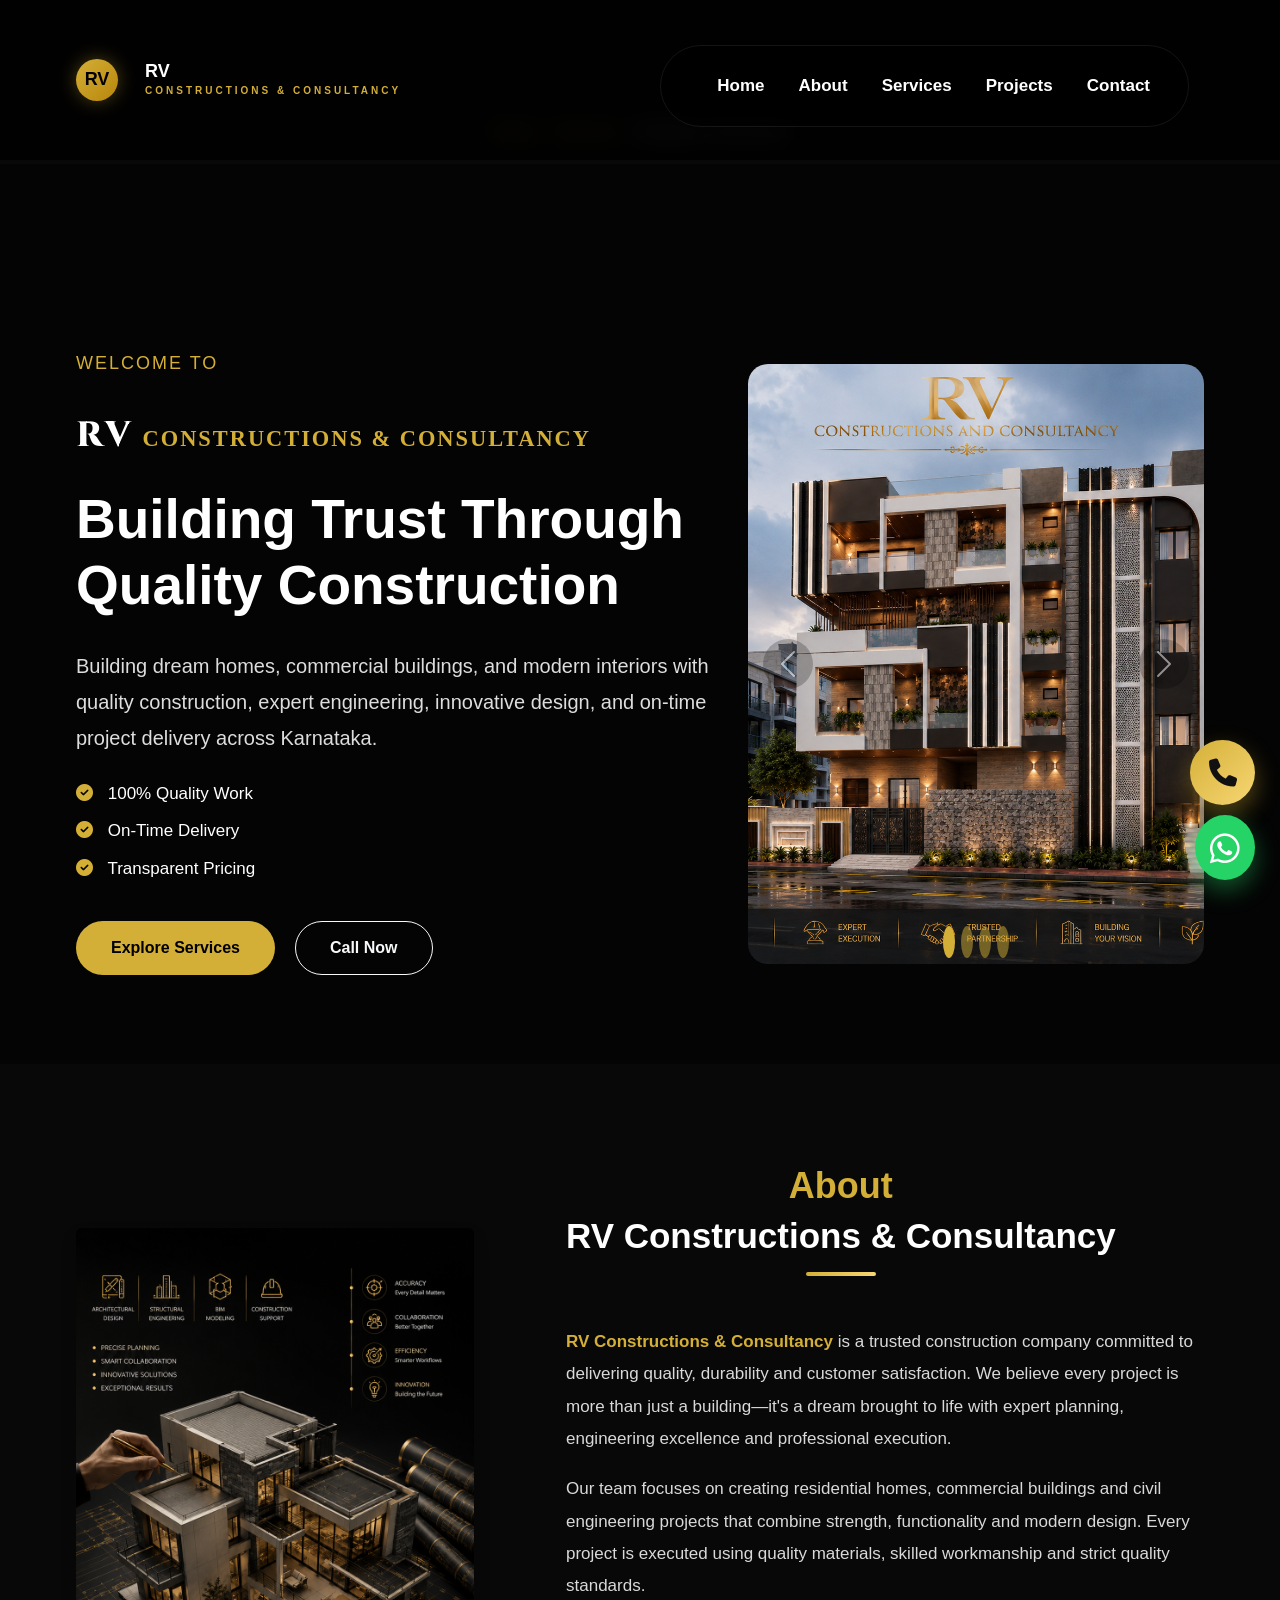
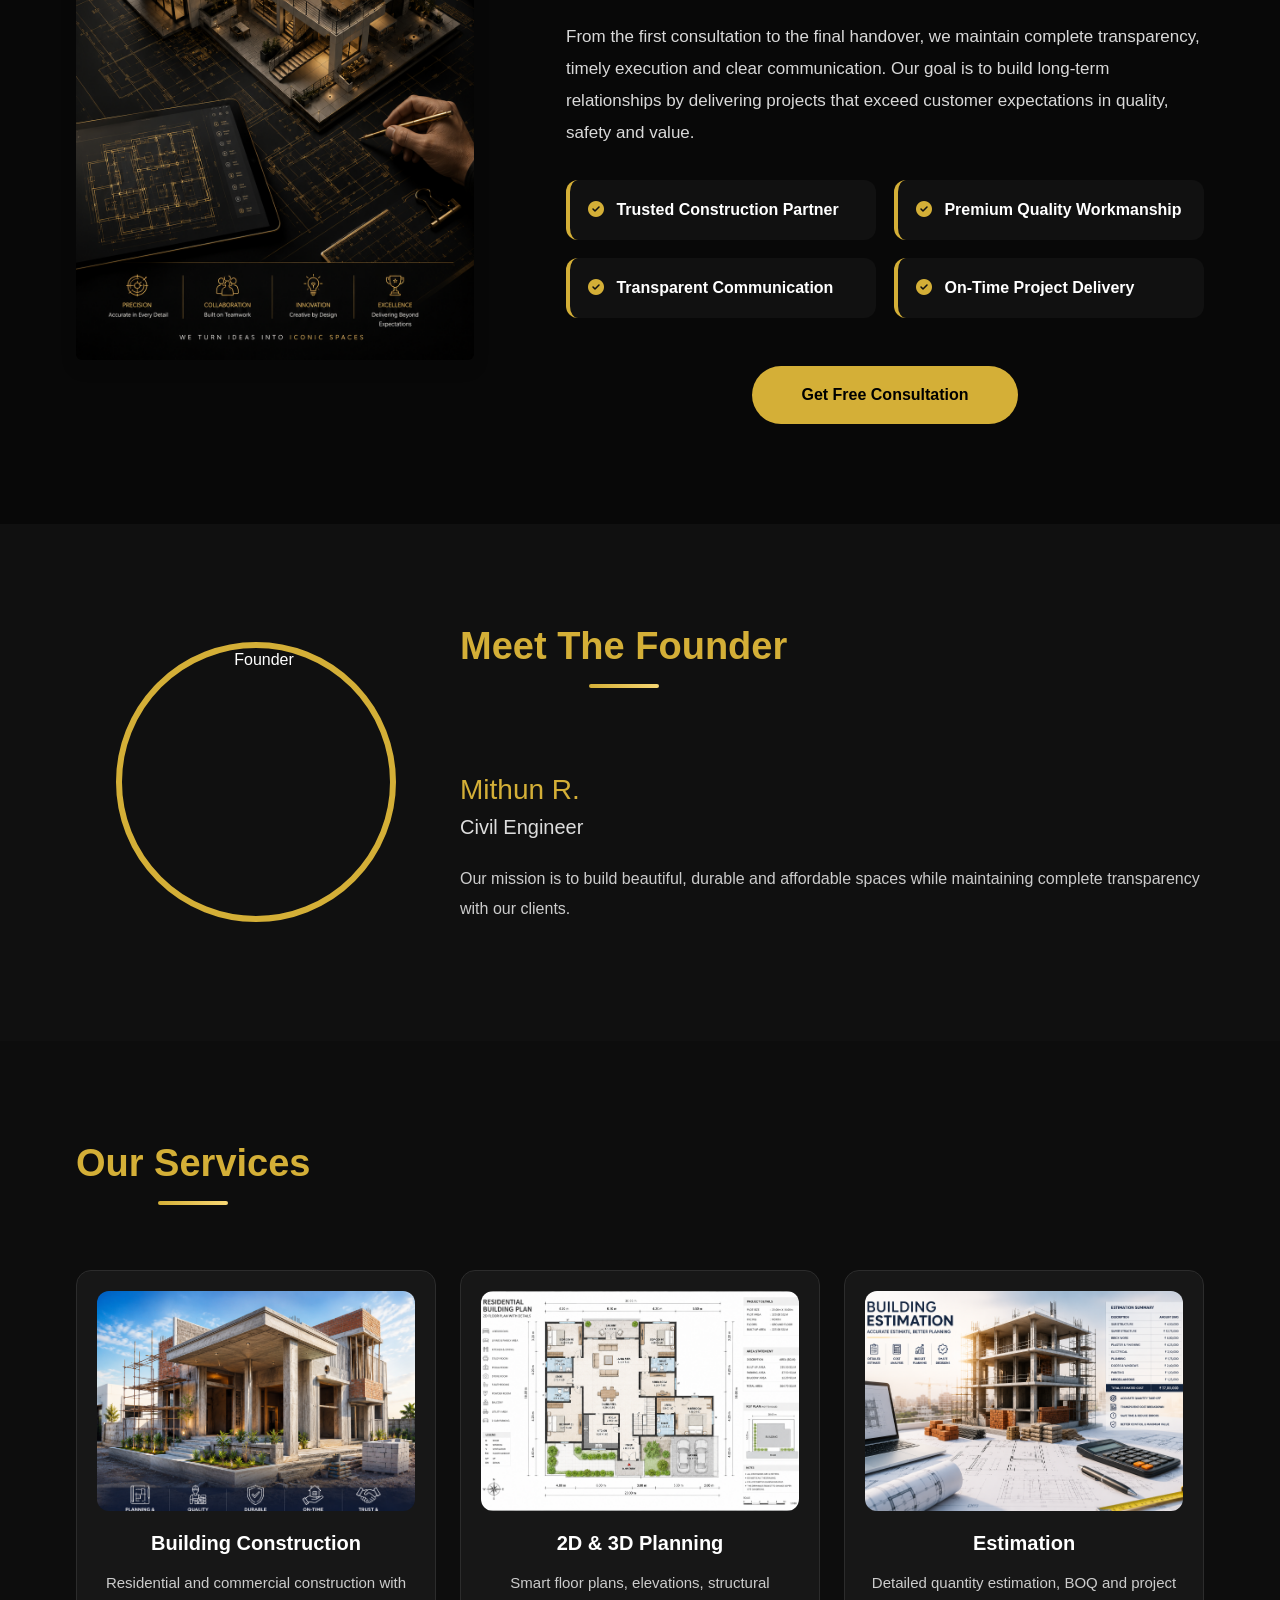
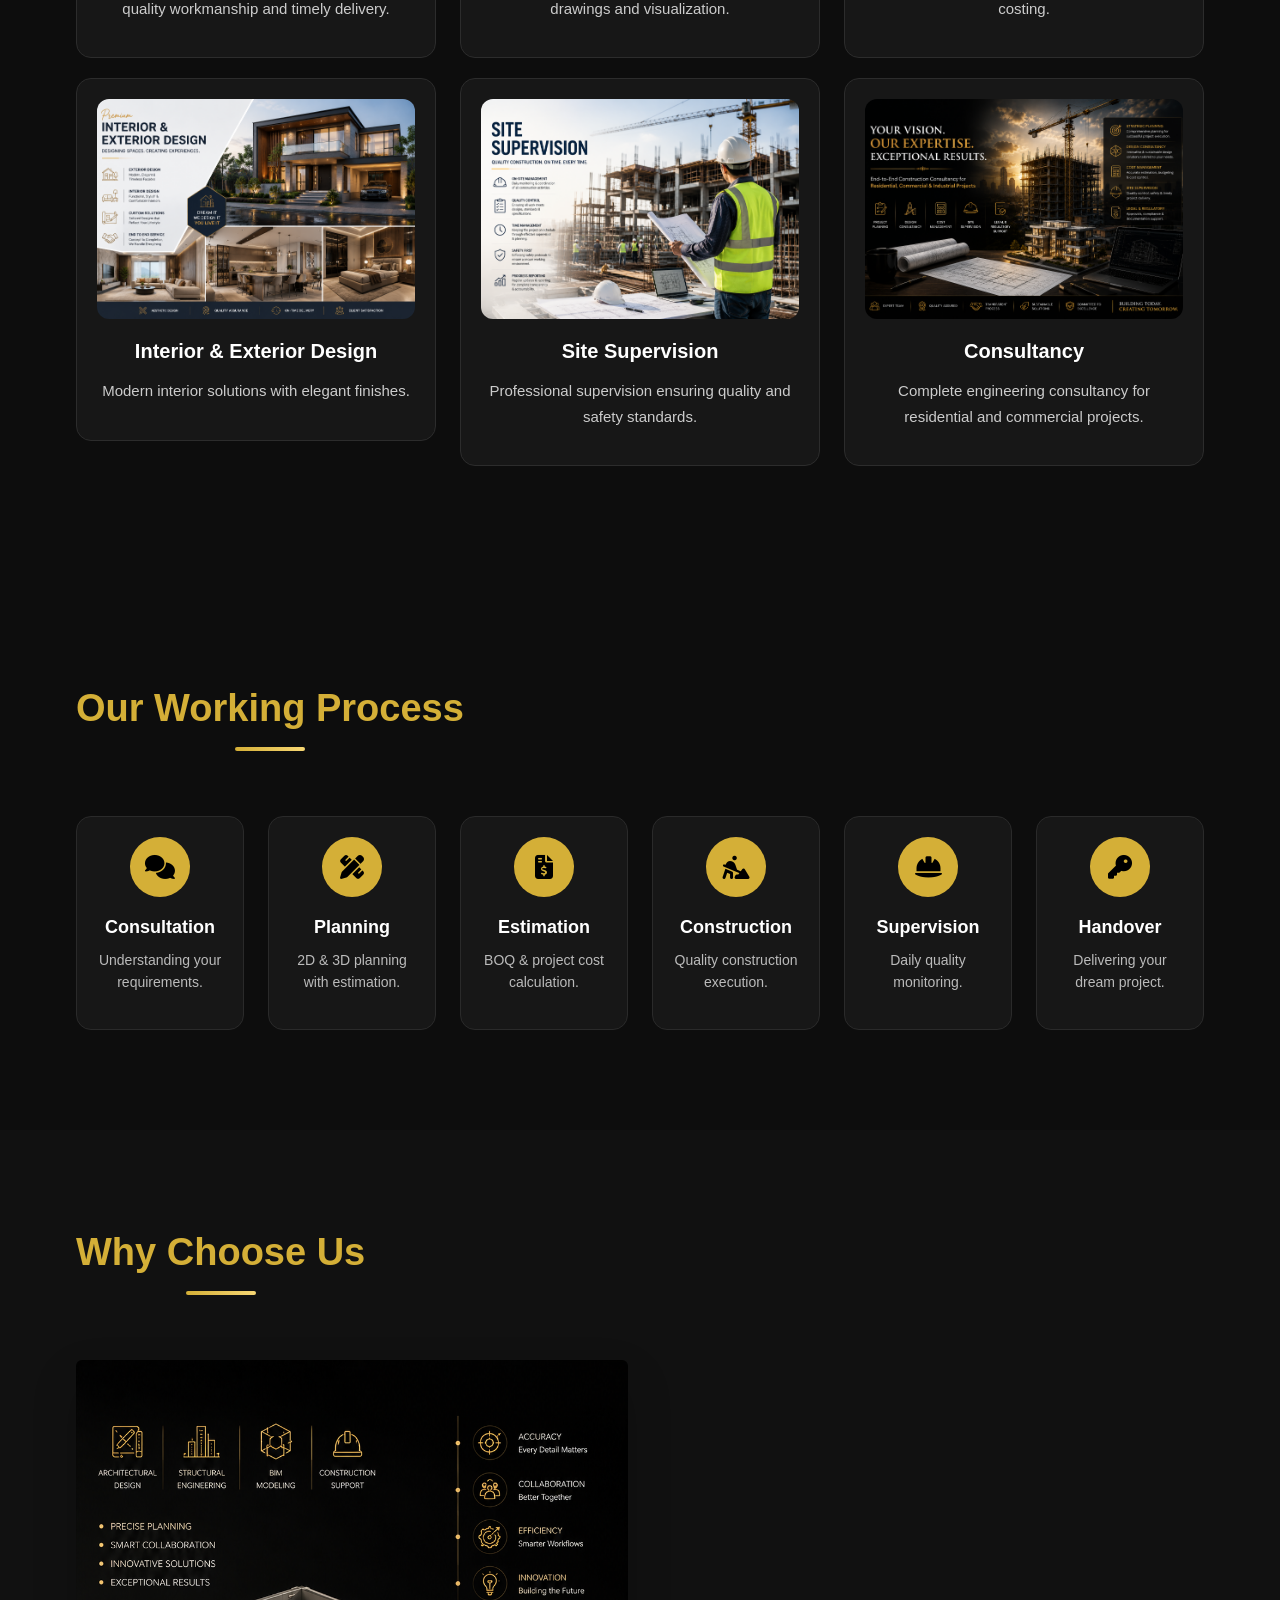
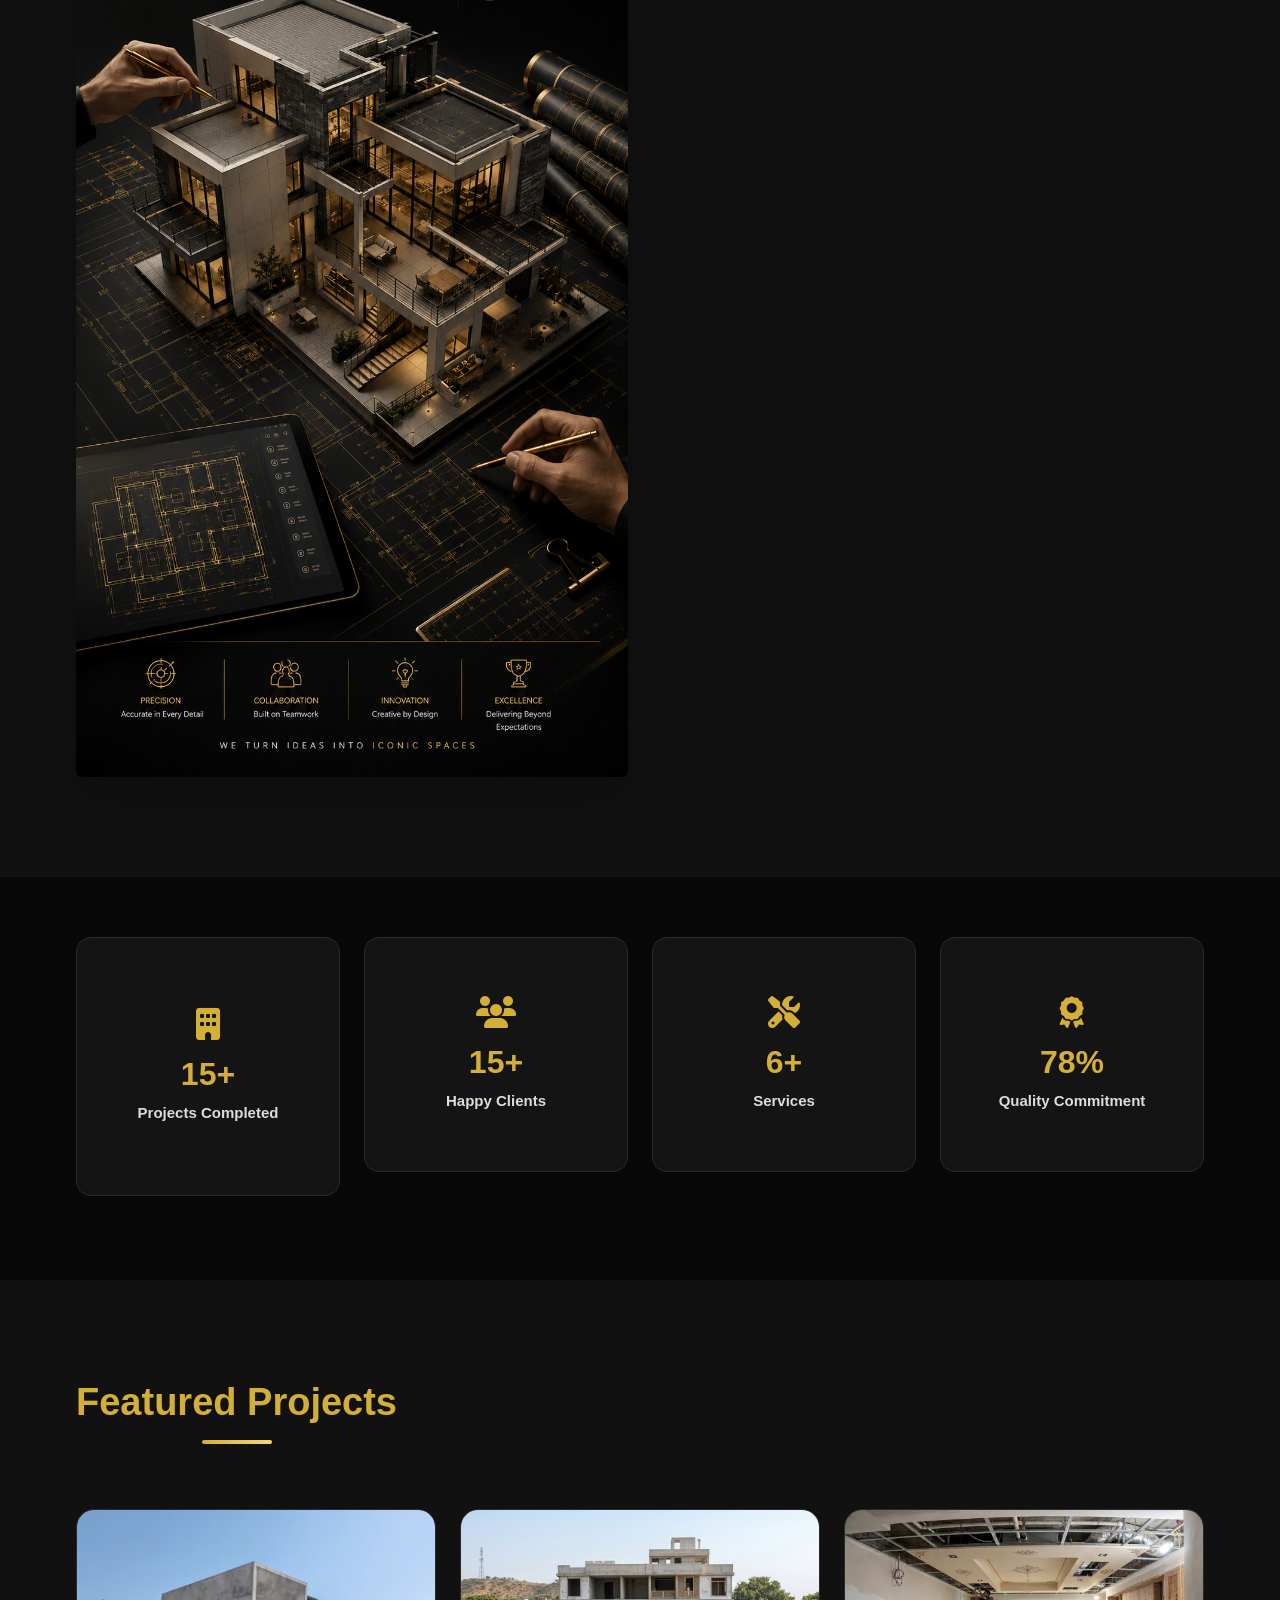
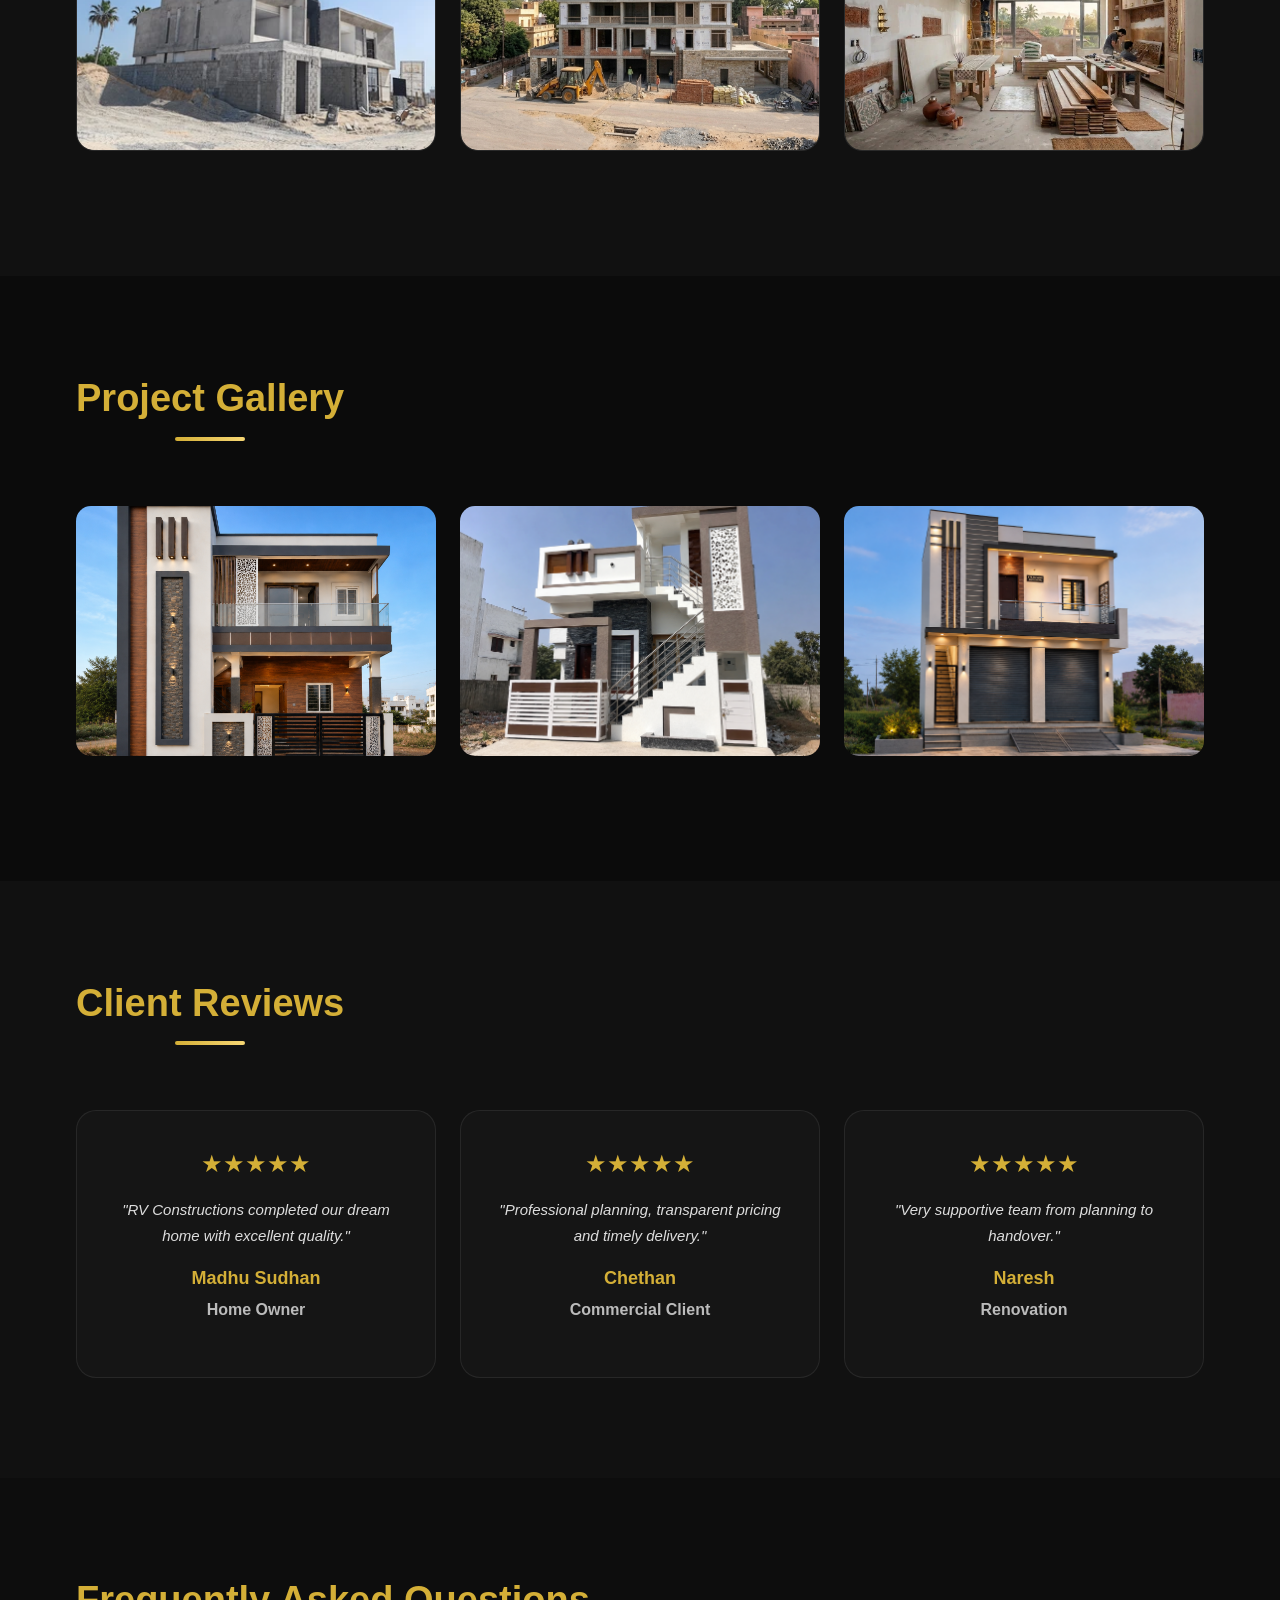
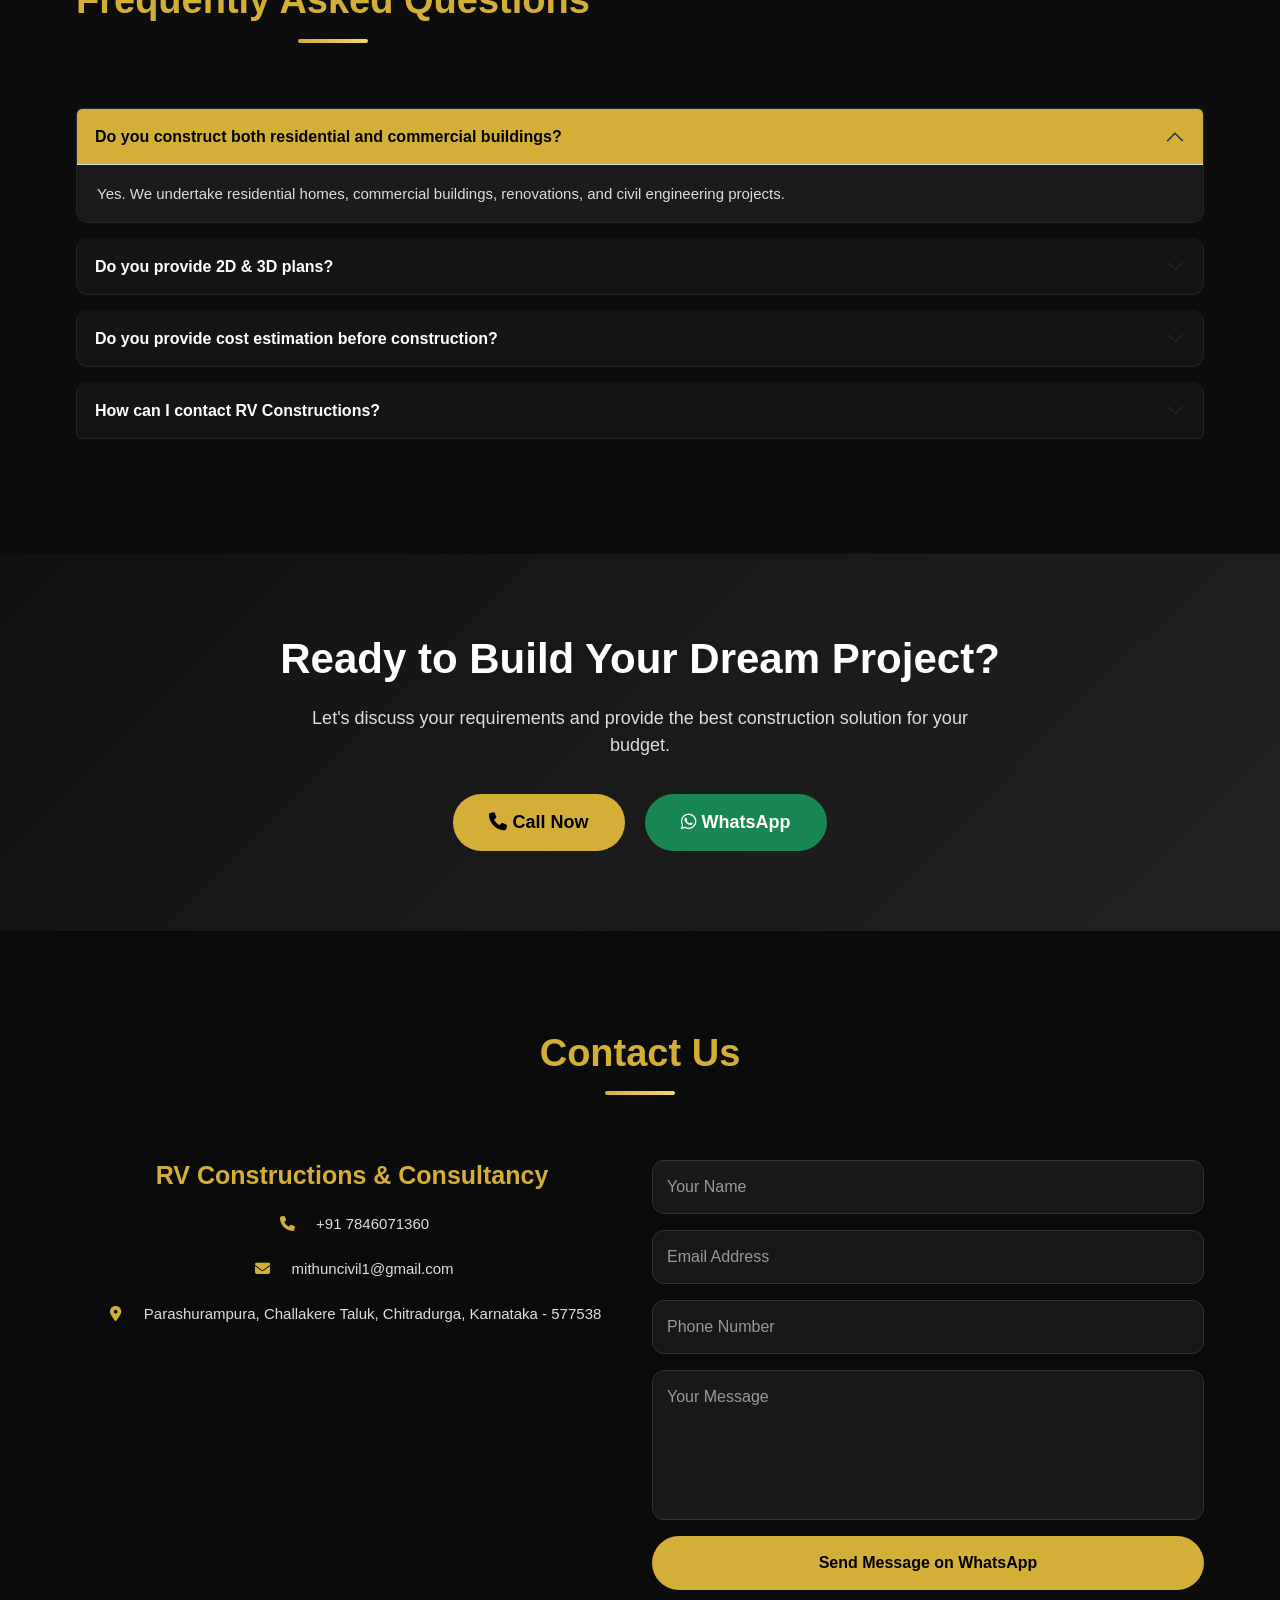
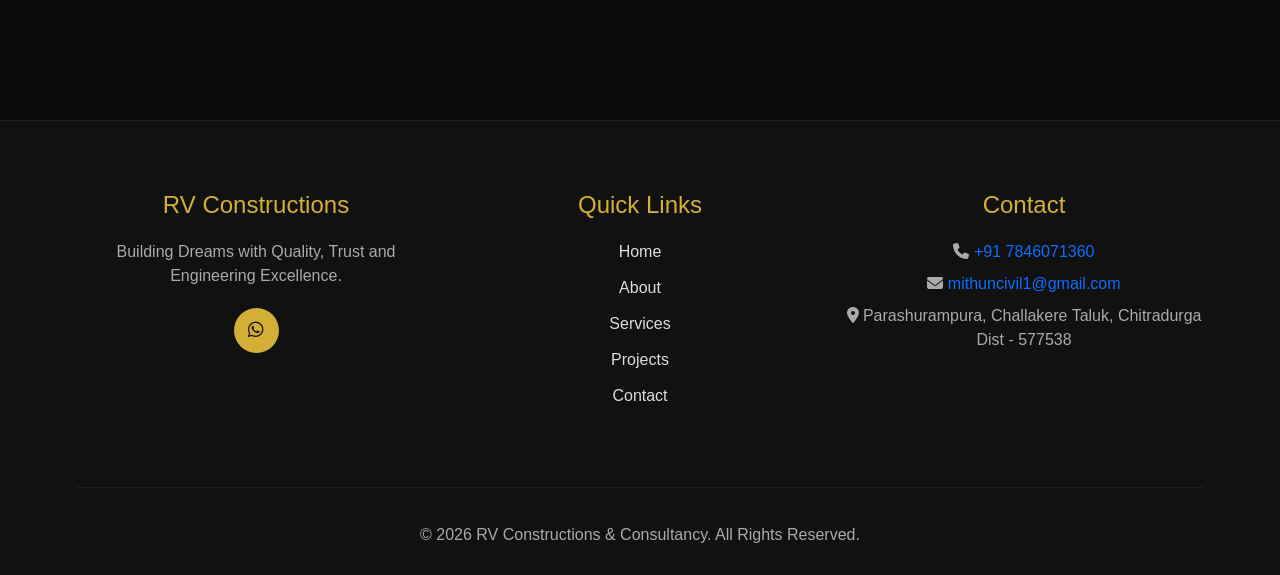
==== commit db9fceea: "html pipeline failure issue fixed" ====
--- a/app/index.html
+++ b/app/index.html
@@ -3,292 +3,268 @@
 
 <head>
 
-<meta charset="UTF-8">
-
-<meta name="viewport" content="width=device-width, initial-scale=1.0">
-
-<title>RV Constructions & Consultancy | Building Trust Through Quality Construction</title>
-
-<meta name="description" content="RV Constructions & Consultancy provides residential, commercial construction, civil engineering, planning, estimation, interior, exterior and consultancy services.">
-
-<meta name="keywords" content="Construction, Civil Engineering, Building Contractors, House Construction, Interior Design, Exterior Design, Consultancy">
-
-<meta name="author" content="RV Constructions & Consultancy">
-
-<meta name="robots" content="index, follow">
-
-<link rel="icon" href="images/favicon.ico">
-
-<link rel="stylesheet" href="https://cdn.jsdelivr.net/npm/bootstrap@5.3.3/dist/css/bootstrap.min.css">
-
-<link rel="stylesheet" href="https://cdnjs.cloudflare.com/ajax/libs/font-awesome/6.6.0/css/all.min.css">
-
-<!-- GLightbox CSS -->
-<link rel="stylesheet" href="https://cdn.jsdelivr.net/npm/glightbox/dist/css/glightbox.min.css">
-
-<link rel="stylesheet" href="css/style.css">
-
-<link href="https://fonts.googleapis.com/css2?family=Cinzel:wght@700;800&display=swap" rel="stylesheet">
+    <meta charset="UTF-8">
+
+    <meta name="viewport" content="width=device-width, initial-scale=1.0">
+
+    <title>RV Constructions & Consultancy | Building Trust Through Quality Construction</title>
+
+    <meta name="description"
+        content="RV Constructions & Consultancy provides residential, commercial construction, civil engineering, planning, estimation, interior, exterior and consultancy services.">
+
+    <meta name="keywords"
+        content="Construction, Civil Engineering, Building Contractors, House Construction, Interior Design, Exterior Design, Consultancy">
+
+    <meta name="author" content="RV Constructions & Consultancy">
+
+    <meta name="robots" content="index, follow">
+
+    <link rel="icon" href="images/favicon.ico">
+
+    <link rel="stylesheet" href="https://cdn.jsdelivr.net/npm/bootstrap@5.3.3/dist/css/bootstrap.min.css">
+
+    <link rel="stylesheet" href="https://cdnjs.cloudflare.com/ajax/libs/font-awesome/6.6.0/css/all.min.css">
+
+    <!-- GLightbox CSS -->
+    <link rel="stylesheet" href="https://cdn.jsdelivr.net/npm/glightbox/dist/css/glightbox.min.css">
+
+    <link rel="stylesheet" href="css/style.css">
+
+    <link href="https://fonts.googleapis.com/css2?family=Cinzel:wght@700;800&display=swap" rel="stylesheet">
 
 </head>
 
 <body>
 
 
-    
-<!-- ===========================
+
+    <!-- ===========================
      PRELOADER
 =========================== -->
 
-<div id="preloader">
-
-    <div class="loader-box">
-
-        <div class="loader-logo">RV</div>
-
-        <h3>Constructions & Consultancy</h3>
-
-        <div class="loader"></div>
+    <div id="preloader">
+
+        <div class="loader-box">
+
+            <div class="loader-logo">RV</div>
+
+            <h3>Constructions & Consultancy</h3>
+
+            <div class="loader"></div>
+
+        </div>
 
     </div>
 
-</div>
-
 
 
     <div id="progressBar"></div>
 
-<!-- ===========================
+    <!-- ===========================
      NAVBAR
 =========================== -->
 
-<nav class="navbar navbar-expand-lg fixed-top">
-
-<div class="container">
-
-<a class="navbar-brand" href="index.html">
-
-<div class="logo">
-
-    <div class="logo-icon">
-
-        <span>RV</span>
-
-    </div>
-
-    <div class="logo-text">
-
-    <h3>RV</h3>
-
-    <span>Constructions & Consultancy</span>
-
-</div>
-
-</div>
-
-</a>
-
-<button
-class="navbar-toggler"
-
-type="button"
-
-data-bs-toggle="collapse"
-
-data-bs-target="#navbarNav">
-
-<i class="fa-solid fa-bars"></i>
-
-</button>
-
-<div
-class="collapse navbar-collapse"
-
-id="navbarNav">
-
-<ul class="navbar-nav ms-auto">
-
-<li class="nav-item">
-    <a class="nav-link" href="#home">Home</a>
-</li>
-
-<li class="nav-item">
-    <a class="nav-link" href="#about">About</a>
-</li>
-
-<li class="nav-item">
-    <a class="nav-link" href="#services">Services</a>
-</li>
-
-<li class="nav-item">
-    <a class="nav-link" href="#projects">Projects</a>
-</li>
-
-<li class="nav-item">
-    <a class="nav-link" href="#contact">Contact</a>
-</li>
-
-</ul>
-
-</div>
-
-</div>
-
-</nav>
-
-
-<!-- ===========================
+    <nav class="navbar navbar-expand-lg fixed-top">
+
+        <div class="container">
+
+            <a class="navbar-brand" href="index.html">
+
+                <div class="logo">
+
+                    <div class="logo-icon">
+
+                        <span>RV</span>
+
+                    </div>
+
+                    <div class="logo-text">
+
+                        <h3>RV</h3>
+
+                        <span>Constructions & Consultancy</span>
+
+                    </div>
+
+                </div>
+
+            </a>
+
+            <button class="navbar-toggler" type="button" data-bs-toggle="collapse" data-bs-target="#navbarNav">
+
+                <i class="fa-solid fa-bars"></i>
+
+            </button>
+
+            <div class="collapse navbar-collapse" id="navbarNav">
+
+                <ul class="navbar-nav ms-auto">
+
+                    <li class="nav-item">
+                        <a class="nav-link" href="#home">Home</a>
+                    </li>
+
+                    <li class="nav-item">
+                        <a class="nav-link" href="#about">About</a>
+                    </li>
+
+                    <li class="nav-item">
+                        <a class="nav-link" href="#services">Services</a>
+                    </li>
+
+                    <li class="nav-item">
+                        <a class="nav-link" href="#projects">Projects</a>
+                    </li>
+
+                    <li class="nav-item">
+                        <a class="nav-link" href="#contact">Contact</a>
+                    </li>
+
+                </ul>
+
+            </div>
+
+        </div>
+
+    </nav>
+
+
+    <!-- ===========================
      BREADCRUMB
 =========================== -->
 
-<section class="breadcrumb-section">
-
-    <div class="container">
-
-        <nav aria-label="breadcrumb">
-
-            <ol class="breadcrumb justify-content-center">
-
-                <li class="breadcrumb-item">
-
-                    <a href="index.html">Home</a>
-
-                </li>
-
-                <li class="breadcrumb-item">
-
-                    <a href="index.html#services">Services</a>
-
-                </li>
-
-                <li class="breadcrumb-item active">
-
-                    Building Construction
-
-                </li>
-
-            </ol>
-
-        </nav>
-
-    </div>
-
-</section>
-
-<!-- ===========================
+    <section class="breadcrumb-section">
+
+        <div class="container">
+
+            <nav aria-label="breadcrumb">
+
+                <ol class="breadcrumb justify-content-center">
+
+                    <li class="breadcrumb-item">
+
+                        <a href="index.html">Home</a>
+
+                    </li>
+
+                    <li class="breadcrumb-item">
+
+                        <a href="index.html#services">Services</a>
+
+                    </li>
+
+                    <li class="breadcrumb-item active">
+
+                        Building Construction
+
+                    </li>
+
+                </ol>
+
+            </nav>
+
+        </div>
+
+    </section>
+
+    <!-- ===========================
      HERO
 =========================== -->
 
-<section id="home" class="hero">
-
-<div class="overlay"></div>
-
-<div class="container">
-
-<div class="row align-items-center">
-
-<div class="col-lg-7">
-
-<h5 class="gold-text">
-
-WELCOME TO 
-
-<p class="hero-company">
-    <span class="hero-rv">RV</span>
-    <span class="hero-name">Constructions & Consultancy</span>
-</p>
-
-</h5>
-
-<h1>
-
-Building Trust Through
-Quality Construction
-
-</h1>
-
-<p>
-
-Building dream homes, commercial buildings, and modern interiors with quality construction, 
-expert engineering, innovative design, and on-time project delivery across Karnataka.
-
-</p>
-
-<div class="hero-features">
-
-<div><i class="fa-solid fa-circle-check"></i> 100% Quality Work</div>
-
-<div><i class="fa-solid fa-circle-check"></i> On-Time Delivery</div>
-
-<div><i class="fa-solid fa-circle-check"></i> Transparent Pricing</div>
-
-</div>
-
-<div class="hero-btns">
-
-<a href="#services"
-
-class="btn btn-gold">
-
-Explore Services
-
-</a>
-
-<a href="tel:+917846071360"
-
-class="btn btn-outline-light">
-
-Call Now
-
-</a>
-
-</div>
-
-</div>
-
-<div class="col-lg-5">
-
-<div id="heroSlider"
-     class="carousel slide carousel-fade"
-     data-bs-ride="carousel"
-     data-bs-interval="3500">
-
-<!-- Indicators -->
-<div class="carousel-indicators">
-
-    <button type="button"
-            data-bs-target="#heroSlider"
-            data-bs-slide-to="0"
-            class="active"></button>
-
-    <button type="button"
-            data-bs-target="#heroSlider"
-            data-bs-slide-to="1"></button>
-
-    <button type="button"
-            data-bs-target="#heroSlider"
-            data-bs-slide-to="2"></button>
-
-    <button type="button"
-            data-bs-target="#heroSlider"
-            data-bs-slide-to="3"></button>
-
-</div>
-
-<!-- Slides -->
-<div class="carousel-inner">
-
-    <div class="carousel-item active">
-        <img src="images/hero/hero1.jpg"
-             class="d-block w-100 hero-slider-img">
-    </div>
-
-    <div class="carousel-item">
-        <img src="images/hero/hero3.jpg"
-             class="d-block w-100 hero-slider-img">
-    </div>
-
-    <!--
+    <section id="home" class="hero">
+
+        <div class="overlay"></div>
+
+        <div class="container">
+
+            <div class="row align-items-center">
+
+                <div class="col-lg-7">
+
+                    <h5 class="gold-text">
+
+                        WELCOME TO
+
+                        <p class="hero-company">
+                            <span class="hero-rv">RV</span>
+                            <span class="hero-name">Constructions & Consultancy</span>
+                        </p>
+
+                    </h5>
+
+                    <h1>
+
+                        Building Trust Through
+                        Quality Construction
+
+                    </h1>
+
+                    <p>
+
+                        Building dream homes, commercial buildings, and modern interiors with quality construction,
+                        expert engineering, innovative design, and on-time project delivery across Karnataka.
+
+                    </p>
+
+                    <div class="hero-features">
+
+                        <div><i class="fa-solid fa-circle-check"></i> 100% Quality Work</div>
+
+                        <div><i class="fa-solid fa-circle-check"></i> On-Time Delivery</div>
+
+                        <div><i class="fa-solid fa-circle-check"></i> Transparent Pricing</div>
+
+                    </div>
+
+                    <div class="hero-btns">
+
+                        <a href="#services" class="btn btn-gold">
+
+                            Explore Services
+
+                        </a>
+
+                        <a href="tel:+917846071360" class="btn btn-outline-light">
+
+                            Call Now
+
+                        </a>
+
+                    </div>
+
+                </div>
+
+                <div class="col-lg-5">
+
+                    <div id="heroSlider" class="carousel slide carousel-fade" data-bs-ride="carousel"
+                        data-bs-interval="3500">
+
+                        <!-- Indicators -->
+                        <div class="carousel-indicators">
+
+                            <button type="button" data-bs-target="#heroSlider" data-bs-slide-to="0"
+                                class="active"></button>
+
+                            <button type="button" data-bs-target="#heroSlider" data-bs-slide-to="1"></button>
+
+                            <button type="button" data-bs-target="#heroSlider" data-bs-slide-to="2"></button>
+
+                            <button type="button" data-bs-target="#heroSlider" data-bs-slide-to="3"></button>
+
+                        </div>
+
+                        <!-- Slides -->
+                        <div class="carousel-inner">
+
+                            <div class="carousel-item active">
+                                <img src="images/hero/hero1.jpg" class="d-block w-100 hero-slider-img">
+                            </div>
+
+                            <div class="carousel-item">
+                                <img src="images/hero/hero3.jpg" class="d-block w-100 hero-slider-img">
+                            </div>
+
+                            <!--
     <div class="carousel-item">
         <img src="images/hero/hero1.jpg"
              class="d-block w-100 hero-slider-img">
@@ -300,1285 +276,1225 @@
     </div>
     -->
 
-</div>
-
-<!-- Previous -->
-<button class="carousel-control-prev"
-        type="button"
-        data-bs-target="#heroSlider"
-        data-bs-slide="prev">
-
-    <span class="carousel-control-prev-icon"></span>
-
-</button>
-
-<!-- Next -->
-<button class="carousel-control-next"
-        type="button"
-        data-bs-target="#heroSlider"
-        data-bs-slide="next">
-
-    <span class="carousel-control-next-icon"></span>
-
-</button>
-
-</div>
-
-</div>
-
-</div>
-
-
-</div>
-
-</section>
-
-<!-- ===========================
+                        </div>
+
+                        <!-- Previous -->
+                        <button class="carousel-control-prev" type="button" data-bs-target="#heroSlider"
+                            data-bs-slide="prev">
+
+                            <span class="carousel-control-prev-icon"></span>
+
+                        </button>
+
+                        <!-- Next -->
+                        <button class="carousel-control-next" type="button" data-bs-target="#heroSlider"
+                            data-bs-slide="next">
+
+                            <span class="carousel-control-next-icon"></span>
+
+                        </button>
+
+                    </div>
+
+                </div>
+
+            </div>
+
+
+        </div>
+
+    </section>
+
+    <!-- ===========================
      ABOUT
 =========================== -->
 
-<section id="about" class="about">
-
-<div class="container">
-
-<div class="row align-items-center g-5">
-
-    <!-- Image -->
-
-    <div class="col-lg-5 text-center">
-
-        <img src="images/about/about.jpg"
-             class="img-fluid rounded shadow about-img"
-             alt="RV Constructions">
-
-    </div>
-
-    <!-- Content -->
-
-    <div class="col-lg-7">
-
-        <h2 class="section-title about-title">
-            <span>About</span>
-            <strong>RV Constructions & Consultancy</strong>
-        </h2>
-
-        <p>
-            <strong>RV Constructions & Consultancy</strong> is a trusted
-            construction company committed to delivering quality,
-            durability and customer satisfaction. We believe every
-            project is more than just a building—it's a dream brought
-            to life with expert planning, engineering excellence and
-            professional execution.
-        </p>
-
-        <p>
-            Our team focuses on creating residential homes,
-            commercial buildings and civil engineering projects that
-            combine strength, functionality and modern design.
-            Every project is executed using quality materials,
-            skilled workmanship and strict quality standards.
-        </p>
-
-        <p>
-            From the first consultation to the final handover,
-            we maintain complete transparency, timely execution
-            and clear communication. Our goal is to build long-term
-            relationships by delivering projects that exceed customer
-            expectations in quality, safety and value.
-        </p>
-
-        <!-- Highlights -->
-
-        <div class="about-highlights">
-
-            <div>
-                <i class="fa-solid fa-circle-check"></i>
-                Trusted Construction Partner
+    <section id="about" class="about">
+
+        <div class="container">
+
+            <div class="row align-items-center g-5">
+
+                <!-- Image -->
+
+                <div class="col-lg-5 text-center">
+
+                    <img src="images/about/about.jpg" class="img-fluid rounded shadow about-img" alt="RV Constructions">
+
+                </div>
+
+                <!-- Content -->
+
+                <div class="col-lg-7">
+
+                    <h2 class="section-title about-title">
+                        <span>About</span>
+                        <strong>RV Constructions & Consultancy</strong>
+                    </h2>
+
+                    <p>
+                        <strong>RV Constructions & Consultancy</strong> is a trusted
+                        construction company committed to delivering quality,
+                        durability and customer satisfaction. We believe every
+                        project is more than just a building—it's a dream brought
+                        to life with expert planning, engineering excellence and
+                        professional execution.
+                    </p>
+
+                    <p>
+                        Our team focuses on creating residential homes,
+                        commercial buildings and civil engineering projects that
+                        combine strength, functionality and modern design.
+                        Every project is executed using quality materials,
+                        skilled workmanship and strict quality standards.
+                    </p>
+
+                    <p>
+                        From the first consultation to the final handover,
+                        we maintain complete transparency, timely execution
+                        and clear communication. Our goal is to build long-term
+                        relationships by delivering projects that exceed customer
+                        expectations in quality, safety and value.
+                    </p>
+
+                    <!-- Highlights -->
+
+                    <div class="about-highlights">
+
+                        <div>
+                            <i class="fa-solid fa-circle-check"></i>
+                            Trusted Construction Partner
+                        </div>
+
+                        <div>
+                            <i class="fa-solid fa-circle-check"></i>
+                            Premium Quality Workmanship
+                        </div>
+
+                        <div>
+                            <i class="fa-solid fa-circle-check"></i>
+                            Transparent Communication
+                        </div>
+
+                        <div>
+                            <i class="fa-solid fa-circle-check"></i>
+                            On-Time Project Delivery
+                        </div>
+
+                    </div>
+
+                    <div class="text-center mt-5">
+                        <a href="#contact" class="btn btn-gold px-5 py-3">
+                            Get Free Consultation
+                        </a>
+                    </div>
+
+
+                </div>
+
             </div>
 
-            <div>
-                <i class="fa-solid fa-circle-check"></i>
-                Premium Quality Workmanship
+        </div>
+
+    </section>
+
+    <!-- ===========================
+     FOUNDER
+=========================== -->
+
+    <section class="founder">
+
+        <div class="container">
+
+            <div class="row align-items-center">
+
+                <div class="col-lg-4 text-center">
+
+                    <img src="images/founder.jpg" class="founder-img" alt="Founder">
+
+                </div>
+
+                <div class="col-lg-8">
+
+                    <h2 class="section-title">
+
+                        Meet The Founder
+
+                    </h2>
+
+                    <h3>
+
+                        Mithun R.
+
+                    </h3>
+
+                    <h5>
+
+                        Civil Engineer
+
+                    </h5>
+
+                    <p>
+
+                        Our mission is to build beautiful, durable and affordable spaces while maintaining complete
+                        transparency with our clients.
+
+                    </p>
+
+                </div>
+
             </div>
 
-            <div>
-                <i class="fa-solid fa-circle-check"></i>
-                Transparent Communication
+        </div>
+
+    </section>
+
+    <!-- ===========================
+     SERVICES
+=========================== -->
+
+    <section id="services" class="services">
+
+        <div class="container">
+
+            <h2 class="section-title">
+
+                Our Services
+
+            </h2>
+
+            <div class="row">
+
+                <div class="col-lg-4 col-md-6">
+
+                    <a href="building-construction.html" class="service-link">
+
+                        <div class="service-card">
+
+                            <img src="images/services/service1.jpg" class="service-img" alt="Building Construction">
+
+                            <p>
+
+                            </p>
+
+                            <h4>Building Construction</h4>
+
+                            <p>
+                                Residential and commercial construction
+                                with quality workmanship and timely delivery.
+                            </p>
+
+                        </div>
+
+                    </a>
+
+                </div>
+
+                <div class="col-lg-4 col-md-6">
+
+                    <a href="planning.html" class="service-link">
+                        <div class="service-card">
+
+
+                            <img src="images/services/service4.jpg" class="service-img" alt="Planning">
+
+                            <p>
+
+                            </p>
+
+                            <h4>2D & 3D Planning</h4>
+
+                            <p>
+                                Smart floor plans, elevations,
+                                structural drawings and visualization.
+                            </p>
+
+                        </div>
+                    </a>
+
+                </div>
+
+                <div class="col-lg-4 col-md-6">
+
+                    <div class="service-card">
+
+
+                        <img src="images/services/service5.jpg" class="service-img" alt="Planning">
+
+                        <p>
+
+                        </p>
+
+
+                        <h4>Estimation</h4>
+
+                        <p>
+                            Detailed quantity estimation,
+                            BOQ and project costing.
+                        </p>
+
+                    </div>
+
+                </div>
+
+                <div class="col-lg-4 col-md-6">
+
+                    <div class="service-card">
+
+
+                        <img src="images/services/service2.jpg" class="service-img" alt="Planning">
+
+                        <p>
+
+                        </p>
+
+
+                        <h4>Interior & Exterior Design</h4>
+
+                        <p>
+                            Modern interior solutions
+                            with elegant finishes.
+                        </p>
+
+                    </div>
+
+                </div>
+
+                <div class="col-lg-4 col-md-6">
+
+                    <div class="service-card">
+
+
+
+                        <img src="images/services/service3.jpg" class="service-img" alt="Planning">
+
+                        <p>
+
+                        </p>
+
+                        <h4>Site Supervision</h4>
+
+                        <p>
+                            Professional supervision ensuring
+                            quality and safety standards.
+                        </p>
+
+                    </div>
+
+                </div>
+
+                <div class="col-lg-4 col-md-6">
+
+                    <div class="service-card">
+
+
+                        <img src="images/services/service6.jpg" class="service-img" alt="Planning">
+
+                        <p>
+
+                        </p>
+
+                        <h4>Consultancy</h4>
+
+                        <p>
+                            Complete engineering consultancy
+                            for residential and commercial projects.
+                        </p>
+
+                    </div>
+
+                </div>
+
             </div>
 
-            <div>
-                <i class="fa-solid fa-circle-check"></i>
-                On-Time Project Delivery
+        </div>
+
+    </section>
+
+    <!-- ===========================
+     OUR PROCESS
+=========================== -->
+
+    <section class="process">
+
+        <div class="container">
+
+            <h2 class="section-title">
+                Our Working Process
+            </h2>
+
+            <div class="row g-4">
+
+                <div class="col-lg-2 col-md-4 col-6">
+
+                    <div class="process-card">
+
+                        <div class="process-icon">
+                            <i class="fa-solid fa-comments"></i>
+                        </div>
+
+                        <h5>Consultation</h5>
+
+                        <p>Understanding your requirements.</p>
+
+                    </div>
+
+                </div>
+
+                <div class="col-lg-2 col-md-4 col-6">
+
+                    <div class="process-card">
+
+                        <div class="process-icon">
+                            <i class="fa-solid fa-pen-ruler"></i>
+                        </div>
+
+                        <h5>Planning</h5>
+
+                        <p>2D & 3D planning with estimation.</p>
+
+                    </div>
+
+                </div>
+
+                <div class="col-lg-2 col-md-4 col-6">
+
+                    <div class="process-card">
+
+                        <div class="process-icon">
+                            <i class="fa-solid fa-file-invoice-dollar"></i>
+                        </div>
+
+                        <h5>Estimation</h5>
+
+                        <p>BOQ & project cost calculation.</p>
+
+                    </div>
+
+                </div>
+
+                <div class="col-lg-2 col-md-4 col-6">
+
+                    <div class="process-card">
+
+                        <div class="process-icon">
+                            <i class="fa-solid fa-person-digging"></i>
+                        </div>
+
+                        <h5>Construction</h5>
+
+                        <p>Quality construction execution.</p>
+
+                    </div>
+
+                </div>
+
+                <div class="col-lg-2 col-md-4 col-6">
+
+                    <div class="process-card">
+
+                        <div class="process-icon">
+                            <i class="fa-solid fa-helmet-safety"></i>
+                        </div>
+
+                        <h5>Supervision</h5>
+
+                        <p>Daily quality monitoring.</p>
+
+                    </div>
+
+                </div>
+
+                <div class="col-lg-2 col-md-4 col-6">
+
+                    <div class="process-card">
+
+                        <div class="process-icon">
+                            <i class="fa-solid fa-key"></i>
+                        </div>
+
+                        <h5>Handover</h5>
+
+                        <p>Delivering your dream project.</p>
+
+                    </div>
+
+                </div>
+
             </div>
 
         </div>
 
-        <div class="text-center mt-5">
-            <a href="#contact" class="btn btn-gold px-5 py-3">
-                Get Free Consultation
-            </a>
-        </div>
-        
-
-    </div>
-
-</div>
-
-</div>
-
-</section>
-
-<!-- ===========================
-     FOUNDER
-=========================== -->
-
-<section class="founder">
-
-<div class="container">
-
-<div class="row align-items-center">
-
-<div class="col-lg-4 text-center">
-
-<img
-
-src="images/founder.jpg"
-
-class="founder-img"
-
-alt="Founder">
-
-</div>
-
-<div class="col-lg-8">
-
-<h2 class="section-title">
-
-Meet The Founder
-
-</h2>
-
-<h3>
-
-Mithun R.
-
-</h3>
-
-<h5>
-
-Civil Engineer
-
-</h5>
-
-<p>
-
-Our mission is to build beautiful, durable and affordable spaces while maintaining complete transparency with our clients.
-
-</p>
-
-</div>
-
-</div>
-
-</div>
-
-</section>
-
-<!-- ===========================
-     SERVICES
-=========================== -->
-
-<section
-id="services"
-
-class="services">
-
-<div class="container">
-
-<h2 class="section-title">
-
-Our Services
-
-</h2>
-
-<div class="row">
-
-    <div class="col-lg-4 col-md-6">
-
-    <a href="building-construction.html" class="service-link">
-
-    <div class="service-card">
-    
-    <img src="images/services/service1.jpg" class="service-img" alt="Building Construction">
-    
-    <p>
-            
-    </p>         
-
-    <h4>Building Construction</h4>
-
-    <p>
-        Residential and commercial construction
-        with quality workmanship and timely delivery.
-    </p>
-
-    </div>
-
-    </a>
-
-</div>
-
-<div class="col-lg-4 col-md-6">
-
-    <a href="planning.html" class="service-link">
-    <div class="service-card">
-
-
-        <img src="images/services/service4.jpg" class="service-img" alt="Planning">
-
-        <p> 
-               
-        </p>
-
-        <h4>2D & 3D Planning</h4>
-
-        <p>
-            Smart floor plans, elevations,
-            structural drawings and visualization.
-        </p>
-
-    </div>
-    </a>
-
-</div>
-
-<div class="col-lg-4 col-md-6">
-
-    <div class="service-card">
-
-
-        <img src="images/services/service5.jpg" class="service-img" alt="Planning">
-
-        <p> 
-               
-        </p>
-
-
-        <h4>Estimation</h4>
-
-        <p>
-            Detailed quantity estimation,
-            BOQ and project costing.
-        </p>
-
-    </div>
-
-</div>
-
-<div class="col-lg-4 col-md-6">
-
-    <div class="service-card">
-
-
-        <img src="images/services/service2.jpg" class="service-img" alt="Planning">
-
-        <p> 
-               
-        </p>
-
-
-        <h4>Interior & Exterior Design</h4>
-
-        <p>
-            Modern interior solutions
-            with elegant finishes.
-        </p>
-
-    </div>
-
-</div>
-
-<div class="col-lg-4 col-md-6">
-
-    <div class="service-card">
-
-
-
-        <img src="images/services/service3.jpg" class="service-img" alt="Planning">
-
-        <p> 
-               
-        </p>
-
-        <h4>Site Supervision</h4>
-
-        <p>
-            Professional supervision ensuring
-            quality and safety standards.
-        </p>
-
-    </div>
-
-</div>
-
-<div class="col-lg-4 col-md-6">
-
-    <div class="service-card">
-
-
-        <img src="images/services/service6.jpg" class="service-img" alt="Planning">
-
-        <p> 
-               
-        </p>
-
-        <h4>Consultancy</h4>
-
-        <p>
-            Complete engineering consultancy
-            for residential and commercial projects.
-        </p>
-
-    </div>
-
-</div>
-
-</div>
-
-</div>
-
-</section>
-
-<!-- ===========================
-     OUR PROCESS
-=========================== -->
-
-<section class="process">
-
-<div class="container">
-
-<h2 class="section-title">
-Our Working Process
-</h2>
-
-<div class="row g-4">
-
-<div class="col-lg-2 col-md-4 col-6">
-
-<div class="process-card">
-
-<div class="process-icon">
-<i class="fa-solid fa-comments"></i>
-</div>
-
-<h5>Consultation</h5>
-
-<p>Understanding your requirements.</p>
-
-</div>
-
-</div>
-
-<div class="col-lg-2 col-md-4 col-6">
-
-<div class="process-card">
-
-<div class="process-icon">
-<i class="fa-solid fa-pen-ruler"></i>
-</div>
-
-<h5>Planning</h5>
-
-<p>2D & 3D planning with estimation.</p>
-
-</div>
-
-</div>
-
-<div class="col-lg-2 col-md-4 col-6">
-
-<div class="process-card">
-
-<div class="process-icon">
-<i class="fa-solid fa-file-invoice-dollar"></i>
-</div>
-
-<h5>Estimation</h5>
-
-<p>BOQ & project cost calculation.</p>
-
-</div>
-
-</div>
-
-<div class="col-lg-2 col-md-4 col-6">
-
-<div class="process-card">
-
-<div class="process-icon">
-<i class="fa-solid fa-person-digging"></i>
-</div>
-
-<h5>Construction</h5>
-
-<p>Quality construction execution.</p>
-
-</div>
-
-</div>
-
-<div class="col-lg-2 col-md-4 col-6">
-
-<div class="process-card">
-
-<div class="process-icon">
-<i class="fa-solid fa-helmet-safety"></i>
-</div>
-
-<h5>Supervision</h5>
-
-<p>Daily quality monitoring.</p>
-
-</div>
-
-</div>
-
-<div class="col-lg-2 col-md-4 col-6">
-
-<div class="process-card">
-
-<div class="process-icon">
-<i class="fa-solid fa-key"></i>
-</div>
-
-<h5>Handover</h5>
-
-<p>Delivering your dream project.</p>
-
-</div>
-
-</div>
-
-</div>
-
-</div>
-
-</section>
-
-<!-- ===========================
+    </section>
+
+    <!-- ===========================
      WHY CHOOSE US
 =========================== -->
 
-<section class="why-us">
-
-<div class="container">
-
-<h2 class="section-title">
-
-Why Choose Us
-
-</h2>
-
-<div class="row">
-
-<div class="col-lg-6">
-
-<img src="images/about/about.jpg"
-
-class="img-fluid rounded"
-
-alt="Construction Site">
-
-</div>
-
-<div class="col-lg-6">
-
-<div class="why-box">
-
-<h4>
-
-<i class="fa-solid fa-circle-check"></i>
-
-Quality Construction
-
-</h4>
-
-<p>
-
-Every project is completed using quality
-materials and engineering best practices.
-
-</p>
-
-</div>
-
-<div class="why-box">
-
-<h4>
-
-<i class="fa-solid fa-circle-check"></i>
-
-Transparent Pricing
-
-</h4>
-
-<p>
-
-Clear quotations with no hidden charges.
-
-</p>
-
-</div>
-
-<div class="why-box">
-
-<h4>
-
-<i class="fa-solid fa-circle-check"></i>
-
-On-Time Delivery
-
-</h4>
-
-<p>
-
-Proper planning ensures projects
-are completed on schedule.
-
-</p>
-
-</div>
-
-<div class="why-box">
-
-<h4>
-
-<i class="fa-solid fa-circle-check"></i>
-
-Customer Satisfaction
-
-</h4>
-
-<p>
-
-Your dream project is our responsibility.
-
-</p>
-
-</div>
-
-</div>
-
-</div>
-
-</div>
-
-</section>
-
-<!-- ===========================
+    <section class="why-us">
+
+        <div class="container">
+
+            <h2 class="section-title">
+
+                Why Choose Us
+
+            </h2>
+
+            <div class="row">
+
+                <div class="col-lg-6">
+
+                    <img src="images/about/about.jpg" class="img-fluid rounded" alt="Construction Site">
+
+                </div>
+
+                <div class="col-lg-6">
+
+                    <div class="why-box">
+
+                        <h4>
+
+                            <i class="fa-solid fa-circle-check"></i>
+
+                            Quality Construction
+
+                        </h4>
+
+                        <p>
+
+                            Every project is completed using quality
+                            materials and engineering best practices.
+
+                        </p>
+
+                    </div>
+
+                    <div class="why-box">
+
+                        <h4>
+
+                            <i class="fa-solid fa-circle-check"></i>
+
+                            Transparent Pricing
+
+                        </h4>
+
+                        <p>
+
+                            Clear quotations with no hidden charges.
+
+                        </p>
+
+                    </div>
+
+                    <div class="why-box">
+
+                        <h4>
+
+                            <i class="fa-solid fa-circle-check"></i>
+
+                            On-Time Delivery
+
+                        </h4>
+
+                        <p>
+
+                            Proper planning ensures projects
+                            are completed on schedule.
+
+                        </p>
+
+                    </div>
+
+                    <div class="why-box">
+
+                        <h4>
+
+                            <i class="fa-solid fa-circle-check"></i>
+
+                            Customer Satisfaction
+
+                        </h4>
+
+                        <p>
+
+                            Your dream project is our responsibility.
+
+                        </p>
+
+                    </div>
+
+                </div>
+
+            </div>
+
+        </div>
+
+    </section>
+
+    <!-- ===========================
      ACHIEVEMENTS
 =========================== -->
 
-<section class="stats">
-
-<div class="container">
-
-<div class="row g-4 text-center">
-
-<div class="col-lg-3 col-6 mb-4">
-
-<div class="stats-card">
-
-<i class="fa-solid fa-building"></i> 
-
-<h2 data-target="15" data-symbol="+">0</h2>
-
-<p>Projects Completed</p>
-
-</div>
-
-</div>
-
-<div class="col-lg-3 col-6 mb-5">
-
-<div class="stats-card"> 
-
-<i class="fa-solid fa-users"></i>     
-
-<h2 data-target="15" data-symbol="+">0</h2>
-
-<p>Happy Clients</p>
-
-</div>
-
-</div>
-
-<div class="col-lg-3 col-6 mb-5">
-
-<div class="stats-card">
-
-<i class="fa-solid fa-screwdriver-wrench"></i>
-
-<h2 data-target="6" data-symbol="+">0</h2>
-
-<p>Services</p>
-
-</div>
-
-</div>
-
-<div class="col-lg-3 col-6 mb-5">
-
-<div class="stats-card">
-    
-    <i class="fa-solid fa-award"></i>
-
-<h2 data-target="100" data-symbol="%">0</h2>
-
-<p>Quality Commitment</p>
-
-</div>
-
-</div>
-
-</div>
-
-</div>
-
-</section>
-
-<!-- ===========================
+    <section class="stats">
+
+        <div class="container">
+
+            <div class="row g-4 text-center">
+
+                <div class="col-lg-3 col-6 mb-4">
+
+                    <div class="stats-card">
+
+                        <i class="fa-solid fa-building"></i>
+
+                        <h2 data-target="15" data-symbol="+">0</h2>
+
+                        <p>Projects Completed</p>
+
+                    </div>
+
+                </div>
+
+                <div class="col-lg-3 col-6 mb-5">
+
+                    <div class="stats-card">
+
+                        <i class="fa-solid fa-users"></i>
+
+                        <h2 data-target="15" data-symbol="+">0</h2>
+
+                        <p>Happy Clients</p>
+
+                    </div>
+
+                </div>
+
+                <div class="col-lg-3 col-6 mb-5">
+
+                    <div class="stats-card">
+
+                        <i class="fa-solid fa-screwdriver-wrench"></i>
+
+                        <h2 data-target="6" data-symbol="+">0</h2>
+
+                        <p>Services</p>
+
+                    </div>
+
+                </div>
+
+                <div class="col-lg-3 col-6 mb-5">
+
+                    <div class="stats-card">
+
+                        <i class="fa-solid fa-award"></i>
+
+                        <h2 data-target="100" data-symbol="%">0</h2>
+
+                        <p>Quality Commitment</p>
+
+                    </div>
+
+                </div>
+
+            </div>
+
+        </div>
+
+    </section>
+
+    <!-- ===========================
      FEATURED PROJECTS
 =========================== -->
 
-<section
-id="projects"
-
-class="projects">
-
-<div class="container">
-
-<h2 class="section-title">
-
-Featured Projects
-
-</h2>
-
-<div class="row">
-
-    <div class="col-lg-4 col-md-6">
-
-    <div class="project-card">
-
-    <div class="project-image">
-
-        <img src="images/gallery/gallery1.jpg" alt="Project 1">
-
-        <div class="project-overlay">
-
-            <h4>Modern Villa</h4>
-
-            <p>Residential Construction</p>
-
-        </div>
-
-    </div>
-
-</div>
-
-</div>
-
-<div class="col-lg-4 col-md-6">
-
-    <div class="project-card">
-
-    <div class="project-image">
-
-        <img src="images/gallery/gallery2.jpg" alt="Project 2">
-
-        <div class="project-overlay">
-            <h4>Commercial Building</h4>
-            <p>Office Construction</p>
-        </div>
-
-    </div>
-
-</div>
-
-</div>
-
-<div class="col-lg-4 col-md-6">
-
-    <div class="project-card">
-
-        <div class="project-image">
-
-        <img src="images/gallery/gallery3.jpg" alt="Project 3">
-
-        <div class="project-overlay">
-            <h4>Interior Design</h4>
-            <p>Premium Interior Works</p>
-        </div>
-
-        </div>
-
-    </div>
-
-</div>
-
-</div>
-
-</div>
-
-</section>
-
-<!-- ===========================
+    <section id="projects" class="projects">
+
+        <div class="container">
+
+            <h2 class="section-title">
+
+                Featured Projects
+
+            </h2>
+
+            <div class="row">
+
+                <div class="col-lg-4 col-md-6">
+
+                    <div class="project-card">
+
+                        <div class="project-image">
+
+                            <img src="images/gallery/gallery1.jpg" alt="Project 1">
+
+                            <div class="project-overlay">
+
+                                <h4>Modern Villa</h4>
+
+                                <p>Residential Construction</p>
+
+                            </div>
+
+                        </div>
+
+                    </div>
+
+                </div>
+
+                <div class="col-lg-4 col-md-6">
+
+                    <div class="project-card">
+
+                        <div class="project-image">
+
+                            <img src="images/gallery/gallery2.jpg" alt="Project 2">
+
+                            <div class="project-overlay">
+                                <h4>Commercial Building</h4>
+                                <p>Office Construction</p>
+                            </div>
+
+                        </div>
+
+                    </div>
+
+                </div>
+
+                <div class="col-lg-4 col-md-6">
+
+                    <div class="project-card">
+
+                        <div class="project-image">
+
+                            <img src="images/gallery/gallery3.jpg" alt="Project 3">
+
+                            <div class="project-overlay">
+                                <h4>Interior Design</h4>
+                                <p>Premium Interior Works</p>
+                            </div>
+
+                        </div>
+
+                    </div>
+
+                </div>
+
+            </div>
+
+        </div>
+
+    </section>
+
+    <!-- ===========================
      GALLERY
 =========================== -->
 
-<section class="gallery">
-
-<div class="container">
-
-<h2 class="section-title">
-
-Project Gallery
-
-</h2>
-
-<div class="row">
-
-<div class="col-md-4">
-
-<a href="images/projects/project1.jpg"
-class="glightbox"
-data-gallery="rv-gallery">
-
-<img src="images/projects/project1.jpg"
-class="gallery-img"
-alt="Project 1">
-
-</a>
-
-</div>
-
-<div class="col-md-4">
-
-<a href="images/projects/project2.jpg"
-class="glightbox"
-data-gallery="rv-gallery">
-
-<img src="images/projects/project2.jpg"
-class="gallery-img"
-alt="Project 2">
-
-</a>
-
-</div>
-
-<div class="col-md-4">
-
-<a href="images/projects/project3.jpg"
-class="glightbox"
-data-gallery="rv-gallery">
-
-<img src="images/projects/project3.jpg"
-class="gallery-img"
-alt="Project 3">
-
-</a>
-
-</div>
-
-</div>
-
-</div>
-
-</section>
-
-<!-- ===========================
+    <section class="gallery">
+
+        <div class="container">
+
+            <h2 class="section-title">
+
+                Project Gallery
+
+            </h2>
+
+            <div class="row">
+
+                <div class="col-md-4">
+
+                    <a href="images/projects/project1.jpg" class="glightbox" data-gallery="rv-gallery">
+
+                        <img src="images/projects/project1.jpg" class="gallery-img" alt="Project 1">
+
+                    </a>
+
+                </div>
+
+                <div class="col-md-4">
+
+                    <a href="images/projects/project2.jpg" class="glightbox" data-gallery="rv-gallery">
+
+                        <img src="images/projects/project2.jpg" class="gallery-img" alt="Project 2">
+
+                    </a>
+
+                </div>
+
+                <div class="col-md-4">
+
+                    <a href="images/projects/project3.jpg" class="glightbox" data-gallery="rv-gallery">
+
+                        <img src="images/projects/project3.jpg" class="gallery-img" alt="Project 3">
+
+                    </a>
+
+                </div>
+
+            </div>
+
+        </div>
+
+    </section>
+
+    <!-- ===========================
      TESTIMONIAL
 =========================== -->
 
-<section class="testimonial">
-
-<div class="container">
-
-<h2 class="section-title">
-Client Reviews
-</h2>
-
-<div class="row">
-
-<div class="col-lg-4">
-<div class="testimonial-card">
-
-<div class="stars">
-★★★★★
-</div>
-
-<p>
-"RV Constructions completed our dream home with excellent quality."
-</p>
-
-<h5>Madhu Sudhan</h5>
-
-<span>Home Owner</span>
-
-</div>
-</div>
-
-<div class="col-lg-4">
-<div class="testimonial-card">
-
-<div class="stars">
-★★★★★
-</div>
-
-<p>
-"Professional planning, transparent pricing and timely delivery."
-</p>
-
-<h5>Chethan</h5>
-
-<span>Commercial Client</span>
-
-</div>
-</div>
-
-<div class="col-lg-4">
-<div class="testimonial-card">
-
-<div class="stars">
-★★★★★
-</div>
-
-<p>
-"Very supportive team from planning to handover."
-</p>
-
-<h5>Naresh</h5>
-
-<span>Renovation</span>
-
-</div>
-
-</div>
-
-</div>
-
-</div>
-
-</div>
-
-</section>
-
-
-<!-- ===========================
+    <section class="testimonial">
+
+        <div class="container">
+
+            <h2 class="section-title">
+                Client Reviews
+            </h2>
+
+            <div class="row">
+
+                <div class="col-lg-4">
+                    <div class="testimonial-card">
+
+                        <div class="stars">
+                            ★★★★★
+                        </div>
+
+                        <p>
+                            "RV Constructions completed our dream home with excellent quality."
+                        </p>
+
+                        <h5>Madhu Sudhan</h5>
+
+                        <span>Home Owner</span>
+
+                    </div>
+                </div>
+
+                <div class="col-lg-4">
+                    <div class="testimonial-card">
+
+                        <div class="stars">
+                            ★★★★★
+                        </div>
+
+                        <p>
+                            "Professional planning, transparent pricing and timely delivery."
+                        </p>
+
+                        <h5>Chethan</h5>
+
+                        <span>Commercial Client</span>
+
+                    </div>
+                </div>
+
+                <div class="col-lg-4">
+                    <div class="testimonial-card">
+
+                        <div class="stars">
+                            ★★★★★
+                        </div>
+
+                        <p>
+                            "Very supportive team from planning to handover."
+                        </p>
+
+                        <h5>Naresh</h5>
+
+                        <span>Renovation</span>
+
+                    </div>
+
+                </div>
+
+            </div>
+
+        </div>
+
+
+    </section>
+
+
+    <!-- ===========================
      FAQ
 =========================== -->
 
-<section class="faq">
-
-<div class="container">
-
-<h2 class="section-title">
-Frequently Asked Questions
-</h2>
-
-<div class="accordion" id="faqAccordion">
-
-<div class="accordion-item">
-
-<h2 class="accordion-header">
-
-<button class="accordion-button"
-type="button"
-data-bs-toggle="collapse"
-data-bs-target="#faq1">
-
-Do you construct both residential and commercial buildings?
-
-</button>
-
-</h2>
-
-<div id="faq1"
-class="accordion-collapse collapse show"
-data-bs-parent="#faqAccordion">
-
-<div class="accordion-body">
-
-Yes. We undertake residential homes, commercial buildings, renovations, and civil engineering projects.
-
-</div>
-
-</div>
-
-</div>
-
-<div class="accordion-item">
-
-<h2 class="accordion-header">
-
-<button class="accordion-button collapsed"
-type="button"
-data-bs-toggle="collapse"
-data-bs-target="#faq2">
-
-Do you provide 2D & 3D plans?
-
-</button>
-
-</h2>
-
-<div id="faq2"
-class="accordion-collapse collapse"
-data-bs-parent="#faqAccordion">
-
-<div class="accordion-body">
-
-Yes. We provide 2D floor plans, 3D elevations, structural drawings, and complete planning solutions.
-
-</div>
-
-</div>
-
-</div>
-
-<div class="accordion-item">
-
-<h2 class="accordion-header">
-
-<button class="accordion-button collapsed"
-type="button"
-data-bs-toggle="collapse"
-data-bs-target="#faq3">
-
-Do you provide cost estimation before construction?
-
-</button>
-
-</h2>
-
-<div id="faq3"
-class="accordion-collapse collapse"
-data-bs-parent="#faqAccordion">
-
-<div class="accordion-body">
-
-Absolutely. We prepare detailed BOQ, quantity estimation, and project cost estimation before starting work.
-
-</div>
-
-</div>
-
-</div>
-
-<div class="accordion-item">
-
-<h2 class="accordion-header">
-
-<button class="accordion-button collapsed"
-type="button"
-data-bs-toggle="collapse"
-data-bs-target="#faq4">
-
-How can I contact RV Constructions?
-
-</button>
-
-</h2>
-
-<div id="faq4"
-class="accordion-collapse collapse"
-data-bs-parent="#faqAccordion">
-
-<div class="accordion-body">
-
-You can call us, send a WhatsApp message, or use the contact form on this website.
-
-</div>
-
-</div>
-
-</div>
-
-</div>
-
-</div>
-
-</section>
-
-
-
-
-<!-- ===========================
+    <section class="faq">
+
+        <div class="container">
+
+            <h2 class="section-title">
+                Frequently Asked Questions
+            </h2>
+
+            <div class="accordion" id="faqAccordion">
+
+                <div class="accordion-item">
+
+                    <h2 class="accordion-header">
+
+                        <button class="accordion-button" type="button" data-bs-toggle="collapse" data-bs-target="#faq1">
+
+                            Do you construct both residential and commercial buildings?
+
+                        </button>
+
+                    </h2>
+
+                    <div id="faq1" class="accordion-collapse collapse show" data-bs-parent="#faqAccordion">
+
+                        <div class="accordion-body">
+
+                            Yes. We undertake residential homes, commercial buildings, renovations, and civil
+                            engineering projects.
+
+                        </div>
+
+                    </div>
+
+                </div>
+
+                <div class="accordion-item">
+
+                    <h2 class="accordion-header">
+
+                        <button class="accordion-button collapsed" type="button" data-bs-toggle="collapse"
+                            data-bs-target="#faq2">
+
+                            Do you provide 2D & 3D plans?
+
+                        </button>
+
+                    </h2>
+
+                    <div id="faq2" class="accordion-collapse collapse" data-bs-parent="#faqAccordion">
+
+                        <div class="accordion-body">
+
+                            Yes. We provide 2D floor plans, 3D elevations, structural drawings, and complete planning
+                            solutions.
+
+                        </div>
+
+                    </div>
+
+                </div>
+
+                <div class="accordion-item">
+
+                    <h2 class="accordion-header">
+
+                        <button class="accordion-button collapsed" type="button" data-bs-toggle="collapse"
+                            data-bs-target="#faq3">
+
+                            Do you provide cost estimation before construction?
+
+                        </button>
+
+                    </h2>
+
+                    <div id="faq3" class="accordion-collapse collapse" data-bs-parent="#faqAccordion">
+
+                        <div class="accordion-body">
+
+                            Absolutely. We prepare detailed BOQ, quantity estimation, and project cost estimation before
+                            starting work.
+
+                        </div>
+
+                    </div>
+
+                </div>
+
+                <div class="accordion-item">
+
+                    <h2 class="accordion-header">
+
+                        <button class="accordion-button collapsed" type="button" data-bs-toggle="collapse"
+                            data-bs-target="#faq4">
+
+                            How can I contact RV Constructions?
+
+                        </button>
+
+                    </h2>
+
+                    <div id="faq4" class="accordion-collapse collapse" data-bs-parent="#faqAccordion">
+
+                        <div class="accordion-body">
+
+                            You can call us, send a WhatsApp message, or use the contact form on this website.
+
+                        </div>
+
+                    </div>
+
+                </div>
+
+            </div>
+
+        </div>
+
+    </section>
+
+
+
+
+    <!-- ===========================
      CALL TO ACTION
 =========================== -->
 
-<section class="cta-banner">
-
-<div class="container">
-
-<h2>Ready to Build Your Dream Project?</h2>
-
-<p>
-Let's discuss your requirements and provide the best construction solution for your budget.
-</p>
-
-<div class="cta-buttons">
-
-<a href="tel:+917846071360" class="btn btn-gold">
-<i class="fa-solid fa-phone"></i>
-Call Now
-</a>
-
-<a href="https://wa.me/917846071360"
-target="_blank"
-class="btn btn-success">
-
-<i class="fa-brands fa-whatsapp"></i>
-WhatsApp
-
-</a>
-
-</div>
-
-</div>
-
-</section>
-
-
-<!-- ===========================
+    <section class="cta-banner">
+
+        <div class="container">
+
+            <h2>Ready to Build Your Dream Project?</h2>
+
+            <p>
+                Let's discuss your requirements and provide the best construction solution for your budget.
+            </p>
+
+            <div class="cta-buttons">
+
+                <a href="tel:+917846071360" class="btn btn-gold">
+                    <i class="fa-solid fa-phone"></i>
+                    Call Now
+                </a>
+
+                <a href="https://wa.me/917846071360" target="_blank" class="btn btn-success">
+
+                    <i class="fa-brands fa-whatsapp"></i>
+                    WhatsApp
+
+                </a>
+
+            </div>
+
+        </div>
+
+    </section>
+
+
+    <!-- ===========================
      CONTACT
 =========================== -->
 
-<section id="contact" class="contact">
-
-<div class="container">
-
-<h2 class="section-title">
-
-Contact Us
-
-</h2>
-
-<div class="row">
-
-<div class="col-lg-6">
-
-<h4>
-
-RV Constructions & Consultancy
-
-</h4>
-
-<p>
-
-<i class="fa-solid fa-phone"></i>
-
-+91 7846071360
-
-</p>
-
-<p>
-
-<i class="fa-solid fa-envelope"></i>
-
-mithuncivil1@gmail.com
-
-</p>
-
-<p>
-
-<i class="fa-solid fa-location-dot"></i>
-
-<a
-href="https://maps.google.com/?q=Parashurampura,Challakere,Karnataka"
-target="_blank">
-
-Parashurampura,
-Challakere Taluk,
-Chitradurga,
-Karnataka - 577538
-
-</a>
-
-</p>
-
-</div>
-
-<div class="col-lg-6">
-
-<form id="contactForm">
-
-<input type="text" id="name" class="form-control mb-3" placeholder="Your Name" required>
-
-<input type="email" id="email" class="form-control mb-3" placeholder="Email Address">
-
-<input type="tel" id="phone" class="form-control mb-3" placeholder="Phone Number" required>
-
-<textarea id="message" class="form-control mb-3" rows="5" placeholder="Your Message" required></textarea>
-
-<button type="submit" class="btn btn-gold w-100">
-    Send Message on WhatsApp
-</button>
-
-</form>
-
-</div>
-
-</div>
-
-</div>
-
-</section>
-
-<!-- ===========================
+    <section id="contact" class="contact">
+
+        <div class="container">
+
+            <h2 class="section-title">
+
+                Contact Us
+
+            </h2>
+
+            <div class="row">
+
+                <div class="col-lg-6">
+
+                    <h4>
+
+                        RV Constructions & Consultancy
+
+                    </h4>
+
+                    <p>
+
+                        <i class="fa-solid fa-phone"></i>
+
+                        +91 7846071360
+
+                    </p>
+
+                    <p>
+
+                        <i class="fa-solid fa-envelope"></i>
+
+                        mithuncivil1@gmail.com
+
+                    </p>
+
+                    <p>
+
+                        <i class="fa-solid fa-location-dot"></i>
+
+                        <a href="https://maps.google.com/?q=Parashurampura,Challakere,Karnataka" target="_blank">
+
+                            Parashurampura,
+                            Challakere Taluk,
+                            Chitradurga,
+                            Karnataka - 577538
+
+                        </a>
+
+                    </p>
+
+                </div>
+
+                <div class="col-lg-6">
+
+                    <form id="contactForm">
+
+                        <input type="text" id="name" class="form-control mb-3" placeholder="Your Name" required>
+
+                        <input type="email" id="email" class="form-control mb-3" placeholder="Email Address">
+
+                        <input type="tel" id="phone" class="form-control mb-3" placeholder="Phone Number" required>
+
+                        <textarea id="message" class="form-control mb-3" rows="5" placeholder="Your Message"
+                            required></textarea>
+
+                        <button type="submit" class="btn btn-gold w-100">
+                            Send Message on WhatsApp
+                        </button>
+
+                    </form>
+
+                </div>
+
+            </div>
+
+        </div>
+
+    </section>
+
+    <!-- ===========================
      FOOTER
 =========================== -->
 
-<footer>
-
-<div class="container">
-
-<div class="row">
-
-<div class="col-lg-4">
-
-    <h4>RV Constructions</h4>
-
-    <p>
-        Building Dreams with Quality,
-        Trust and Engineering Excellence.
-    </p>
-
-    <div class="footer-social">
-        <!--
+    <footer>
+
+        <div class="container">
+
+            <div class="row">
+
+                <div class="col-lg-4">
+
+                    <h4>RV Constructions</h4>
+
+                    <p>
+                        Building Dreams with Quality,
+                        Trust and Engineering Excellence.
+                    </p>
+
+                    <div class="footer-social">
+                        <!--
         <a href="#"><i class="fab fa-facebook-f"></i></a>
 
         <a href="#"><i class="fab fa-instagram"></i></a>
 
         <a href="#"><i class="fab fa-linkedin-in"></i></a>
         -->
-        <a href="https://wa.me/917846071360">
-            <i class="fab fa-whatsapp"></i>
-        </a>
-
-    </div>
-
-</div>
-
-<div class="col-lg-4">
-
-<h4>Quick Links</h4>
-
-<ul class="footer-links">
-
-<li><a href="#home">Home</a></li>
-
-<li><a href="#about">About</a></li>
-
-<li><a href="#services">Services</a></li>
-
-<li><a href="#projects">Projects</a></li>
-
-<li><a href="#contact">Contact</a></li>
-
-</ul>
-
-</div>
-
-<div class="col-lg-4">
-
-<h4>Contact</h4>
-
-<p>
-
-<i class="fa-solid fa-phone"></i>
-<a href="tel:+91-7846071360">
-+91 7846071360
-</a>
-</p>
-
-<p>
-
-<i class="fa-solid fa-envelope"></i>
-<a href="mailto:mithuncivil1@gmail.com">
-mithuncivil1@gmail.com
-</a>
-</p>
-
-<p>
-
-<i class="fa-solid fa-location-dot"></i>
-
-Parashurampura, Challakere Taluk, Chitradurga Dist - 577538
-
-</p>
-
-</div>
-
-</div>
-
-<hr>
-
-<div class="text-center">
-
-<p>
-
-© 2026 RV Constructions & Consultancy. All Rights Reserved.
-
-</p>
-
-</div>
-
-</div>
-
-</footer>
-
-<!-- Floating Call -->
-
-<a href="tel:+917846071360"
-
-class="call-float"
-
-title="Call Now">
-
-<i class="fa-solid fa-phone"></i>
-
-</a>
-
-<!-- Floating WhatsApp -->
-
-<a href="https://wa.me/917846071360"
-
-class="whatsapp-float"
-
-target="_blank"
-
-title="Chat with us on WhatsApp">
-
-<i class="fa-brands fa-whatsapp"></i>
-
-</a>
-
-
-<!-- Back To Top -->
-
-<button id="topBtn">
-
-<i class="fa-solid fa-arrow-up"></i>
-
-</button>
-
-<script src="https://cdn.jsdelivr.net/npm/bootstrap@5.3.3/dist/js/bootstrap.bundle.min.js"></script>
-
-<!-- GLightbox JS -->
-<script src="https://cdn.jsdelivr.net/npm/glightbox/dist/js/glightbox.min.js"></script>
-
-<script src="js/script.js"></script>
+                        <a href="https://wa.me/917846071360">
+                            <i class="fab fa-whatsapp"></i>
+                        </a>
+
+                    </div>
+
+                </div>
+
+                <div class="col-lg-4">
+
+                    <h4>Quick Links</h4>
+
+                    <ul class="footer-links">
+
+                        <li><a href="#home">Home</a></li>
+
+                        <li><a href="#about">About</a></li>
+
+                        <li><a href="#services">Services</a></li>
+
+                        <li><a href="#projects">Projects</a></li>
+
+                        <li><a href="#contact">Contact</a></li>
+
+                    </ul>
+
+                </div>
+
+                <div class="col-lg-4">
+
+                    <h4>Contact</h4>
+
+                    <p>
+
+                        <i class="fa-solid fa-phone"></i>
+                        <a href="tel:+91-7846071360">
+                            +91 7846071360
+                        </a>
+                    </p>
+
+                    <p>
+
+                        <i class="fa-solid fa-envelope"></i>
+                        <a href="mailto:mithuncivil1@gmail.com">
+                            mithuncivil1@gmail.com
+                        </a>
+                    </p>
+
+                    <p>
+
+                        <i class="fa-solid fa-location-dot"></i>
+
+                        Parashurampura, Challakere Taluk, Chitradurga Dist - 577538
+
+                    </p>
+
+                </div>
+
+            </div>
+
+            <hr>
+
+            <div class="text-center">
+
+                <p>
+
+                    © 2026 RV Constructions & Consultancy. All Rights Reserved.
+
+                </p>
+
+            </div>
+
+        </div>
+
+    </footer>
+
+    <!-- Floating Call -->
+
+    <a href="tel:+917846071360" class="call-float" title="Call Now">
+
+        <i class="fa-solid fa-phone"></i>
+
+    </a>
+
+    <!-- Floating WhatsApp -->
+
+    <a href="https://wa.me/917846071360" class="whatsapp-float" target="_blank" title="Chat with us on WhatsApp">
+
+        <i class="fa-brands fa-whatsapp"></i>
+
+    </a>
+
+
+    <!-- Back To Top -->
+
+    <button id="topBtn">
+
+        <i class="fa-solid fa-arrow-up"></i>
+
+    </button>
+
+    <script src="https://cdn.jsdelivr.net/npm/bootstrap@5.3.3/dist/js/bootstrap.bundle.min.js"></script>
+
+    <!-- GLightbox JS -->
+    <script src="https://cdn.jsdelivr.net/npm/glightbox/dist/js/glightbox.min.js"></script>
+
+    <script src="js/script.js"></script>
 
 </body>
+
 </html>
